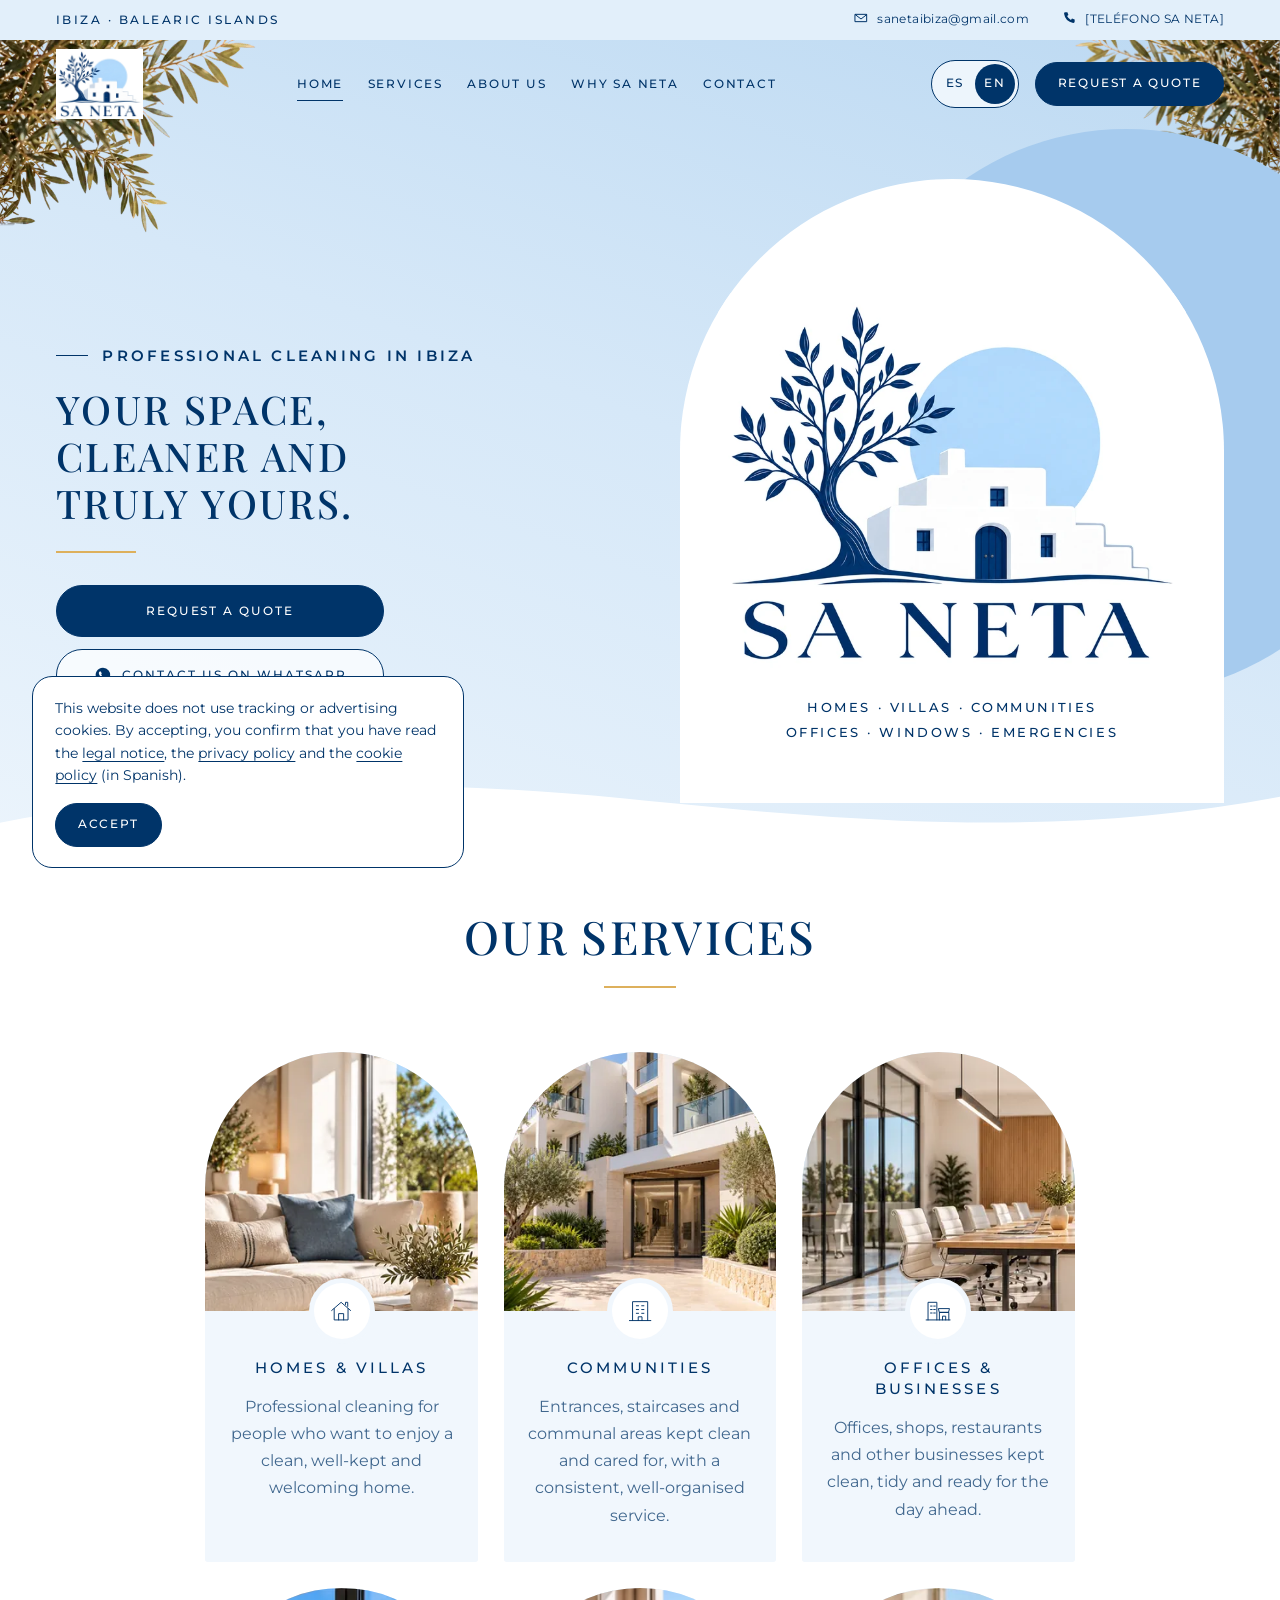
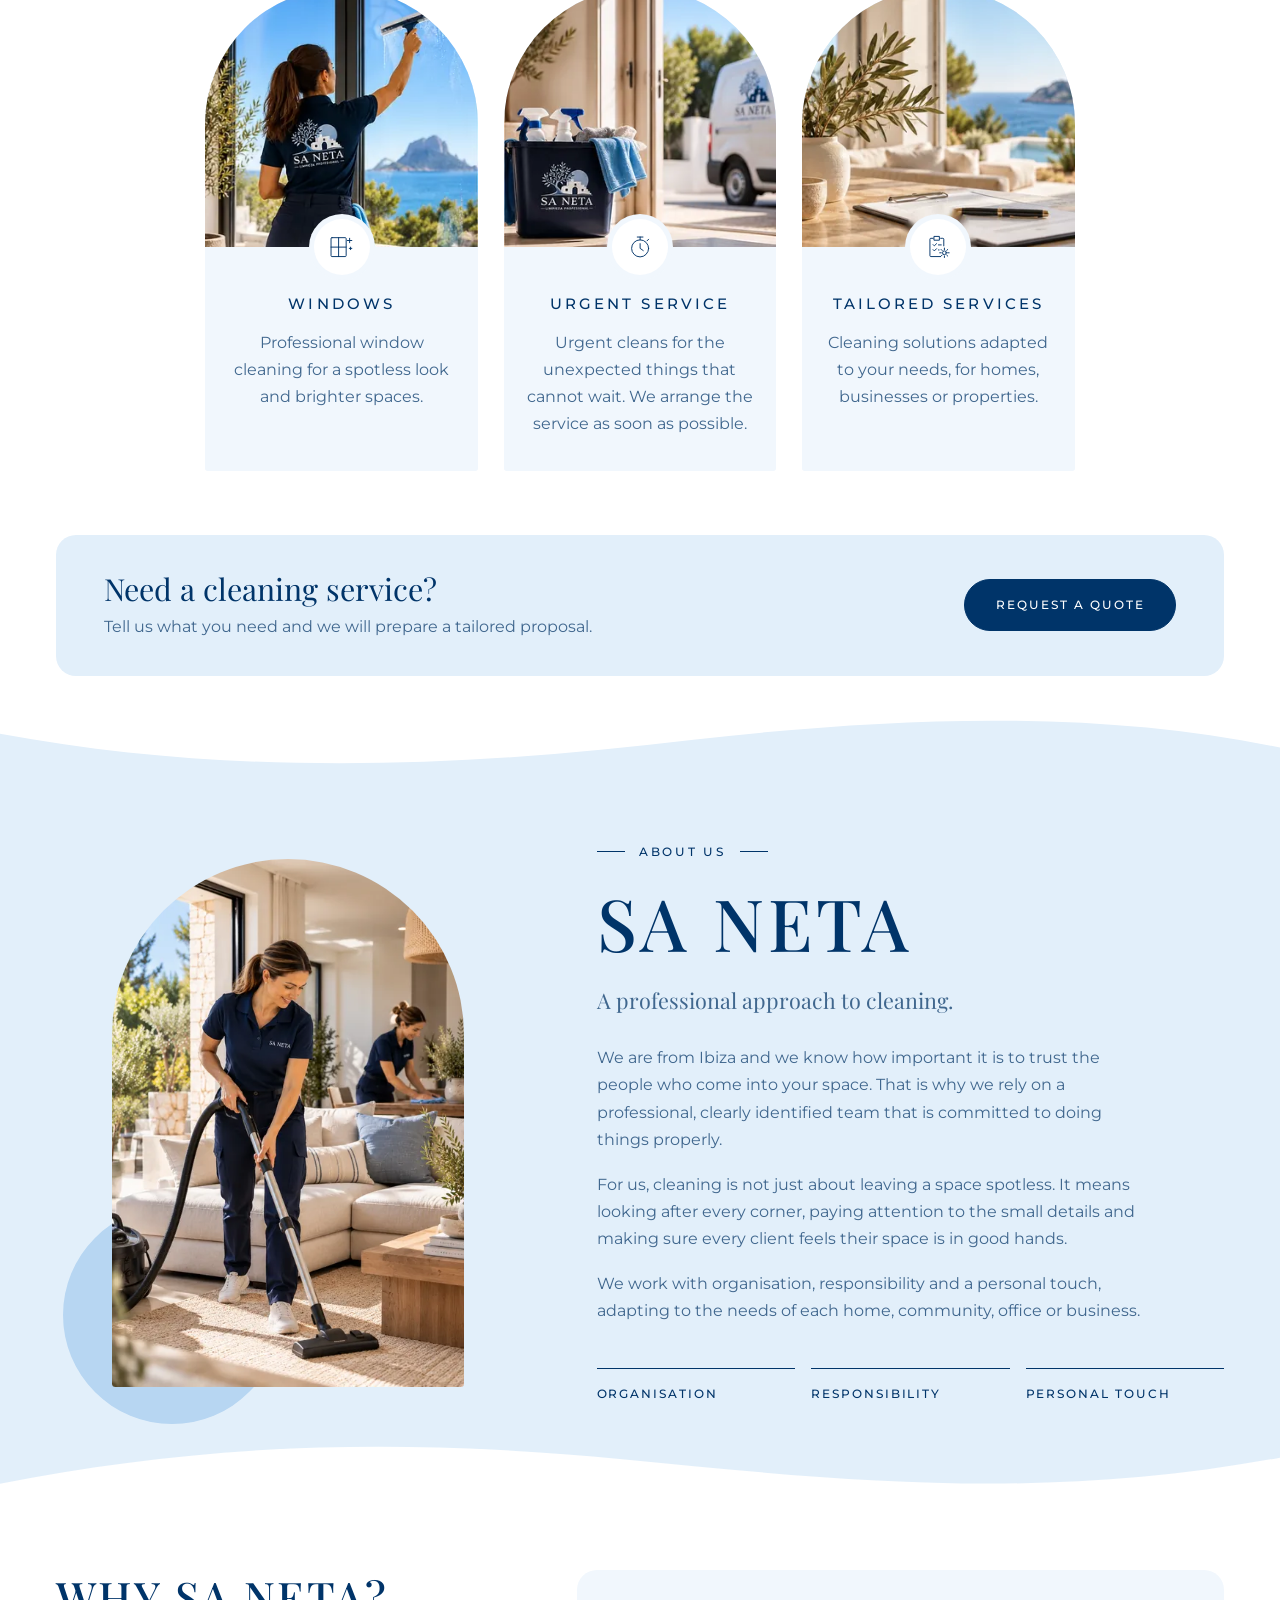
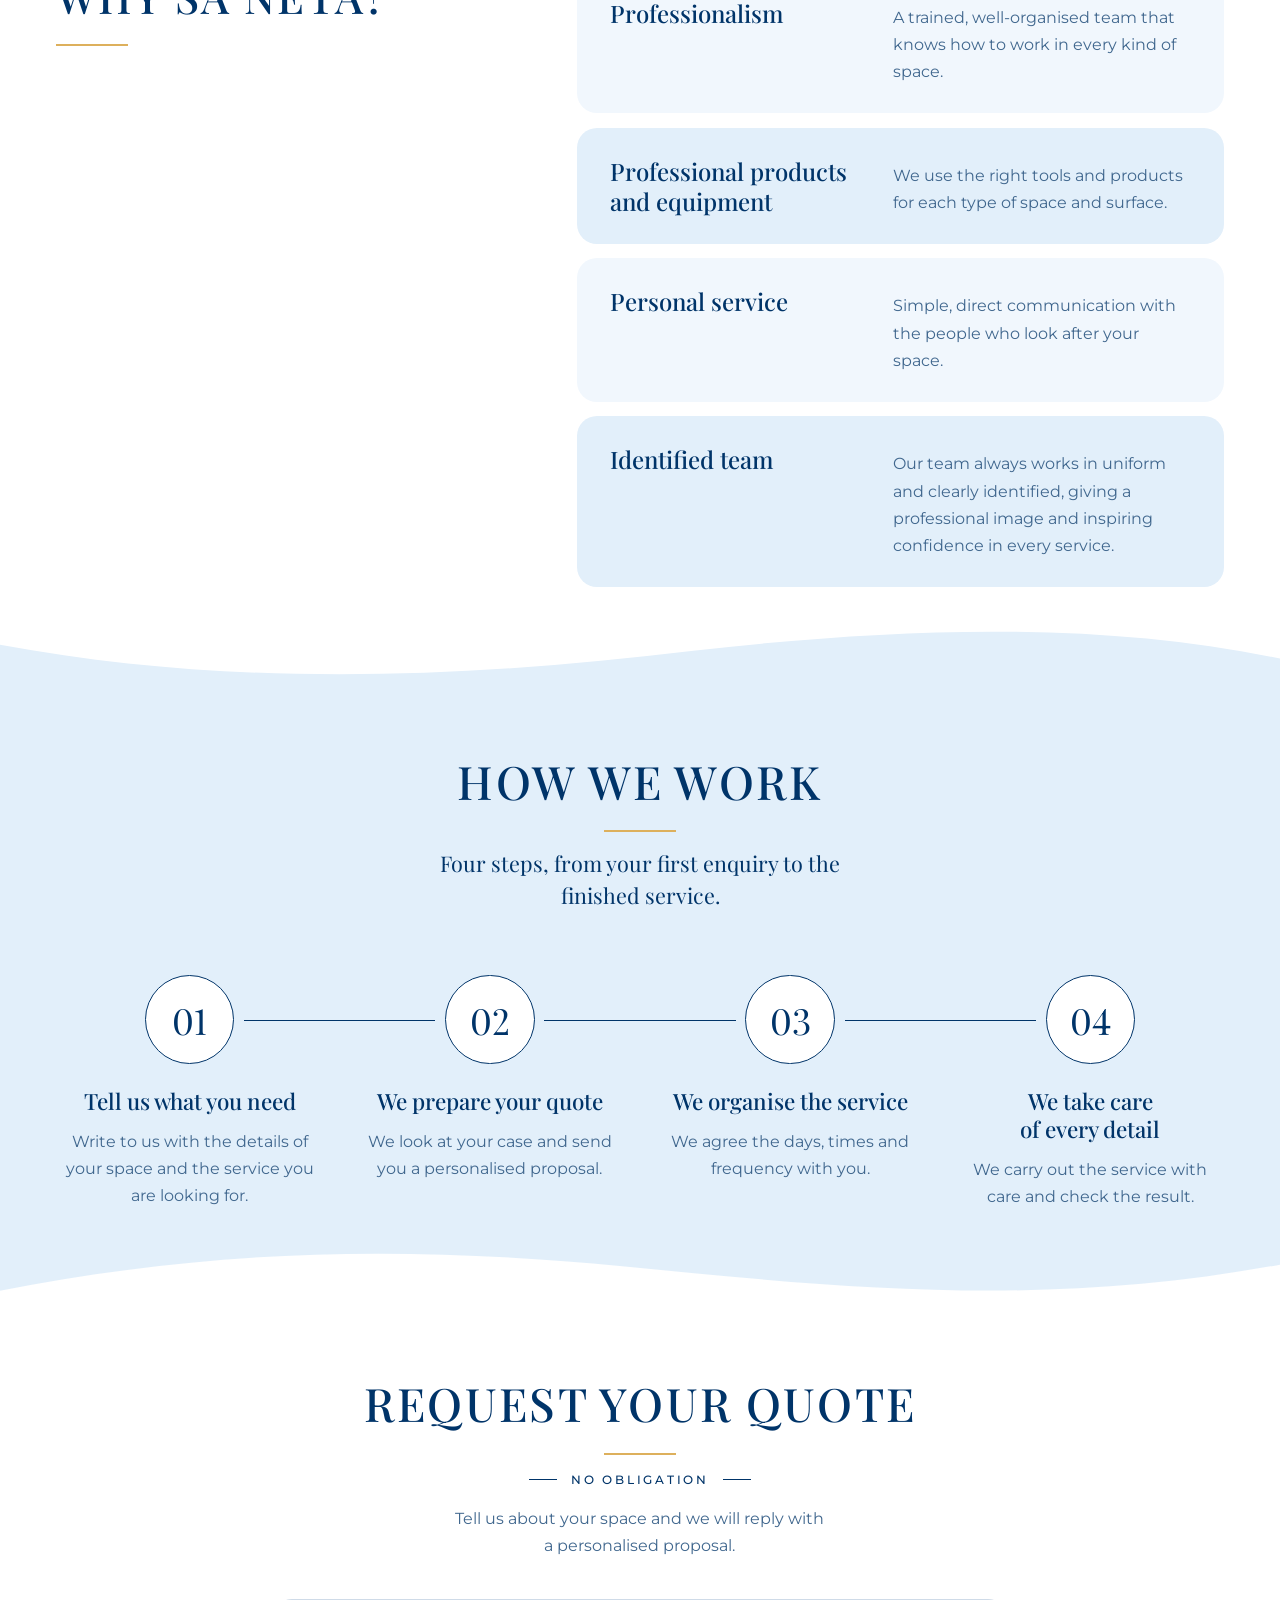
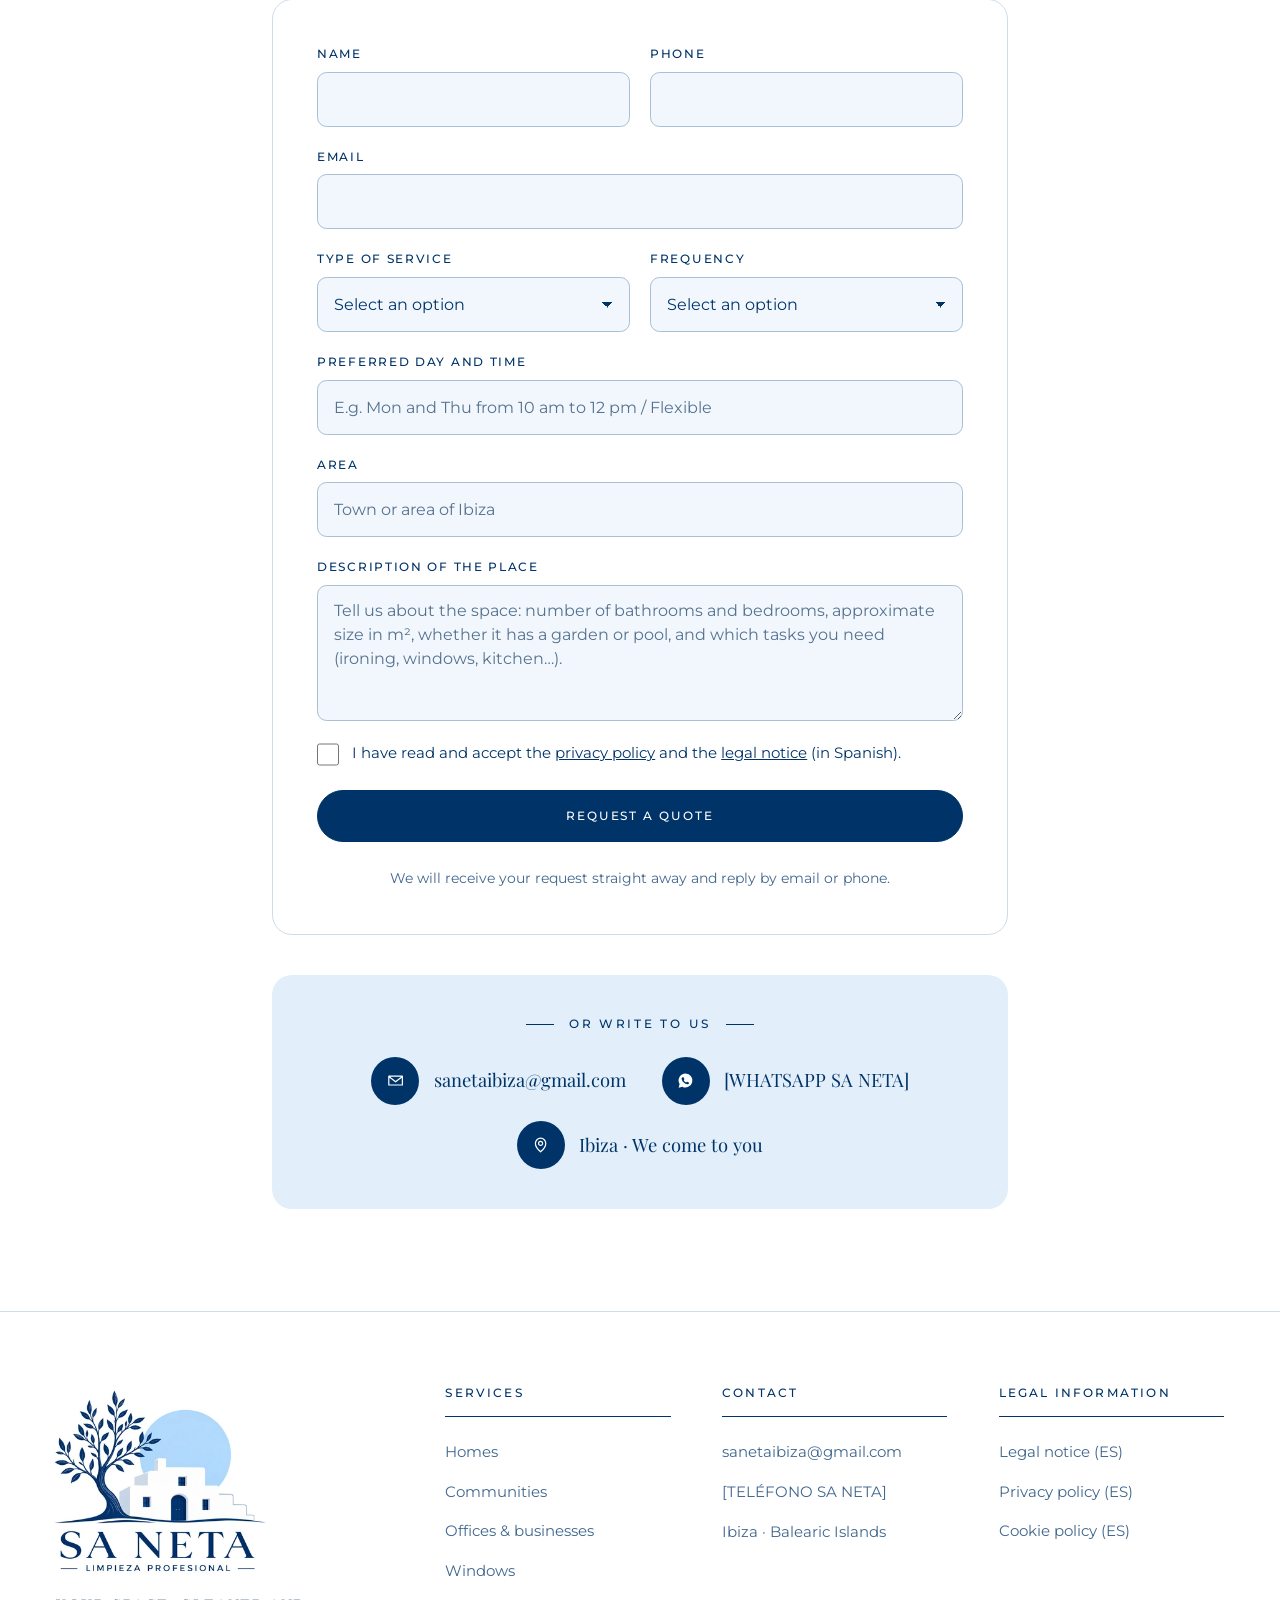
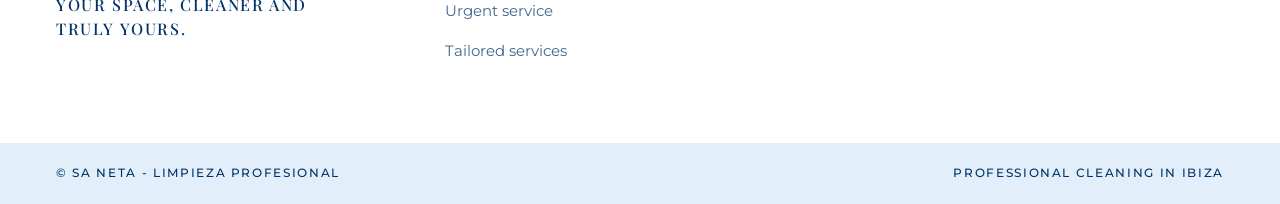
==== en/index.html @ 09ef23b4 "Add files via upload" ====
<!DOCTYPE html>
<html lang="en">
<head>
  <meta charset="utf-8">
  <meta name="viewport" content="width=device-width, initial-scale=1, viewport-fit=cover">

  <title>Professional cleaning in Ibiza | SA NETA</title>
  <meta name="description" content="Professional cleaning company in Ibiza: homes, residential communities, offices, shops, windows and urgent cleans. Request a no-obligation quote.">
  <meta name="theme-color" content="#ffffff">
  <meta name="geo.region" content="ES-IB">
  <meta name="geo.placename" content="Ibiza">

  <!-- DIRECCIÓN DE LA WEB: ahora es la provisional de GitHub. Al pasar a un dominio propio, sustituirla (sin barra final)
       aquí, en js/config.js (SITE_URL), en robots.txt y en sitemap.xml. -->
  <link rel="canonical" href="https://sanetaibiza.github.io/saneta/en/">
  <!-- Versiones por idioma (la inglesa está en la carpeta en/) -->
  <link rel="alternate" hreflang="es" href="https://sanetaibiza.github.io/saneta/">
  <link rel="alternate" hreflang="en" href="https://sanetaibiza.github.io/saneta/en/">
  <link rel="alternate" hreflang="x-default" href="https://sanetaibiza.github.io/saneta/">

  <!-- Open Graph (WhatsApp, Facebook, Instagram, LinkedIn…) -->
  <meta property="og:type" content="website">
  <meta property="og:locale" content="en_GB">
  <meta property="og:locale:alternate" content="es_ES">
  <meta property="og:site_name" content="SA NETA">
  <meta property="og:title" content="Professional cleaning in Ibiza | SA NETA">
  <meta property="og:description" content="Cleaning for homes, residential communities, offices, shops and windows in Ibiza, plus urgent cleans. Request a no-obligation quote.">
  <meta property="og:url" content="https://sanetaibiza.github.io/saneta/en/">
  <meta property="og:image" content="https://sanetaibiza.github.io/saneta/assets/og-image.jpg">
  <meta property="og:image:width" content="1200">
  <meta property="og:image:height" content="630">
  <meta property="og:image:alt" content="SA NETA logo, professional cleaning in Ibiza: white Ibizan house, olive tree and light blue sun">

  <!-- Twitter / X -->
  <meta name="twitter:card" content="summary_large_image">
  <meta name="twitter:title" content="Professional cleaning in Ibiza | SA NETA">
  <meta name="twitter:description" content="Cleaning for homes, residential communities, offices, shops and windows in Ibiza, plus urgent cleans. Request a no-obligation quote.">
  <meta name="twitter:image" content="https://sanetaibiza.github.io/saneta/assets/og-image.jpg">

  <!-- Favicon (derivado del logo oficial) -->
  <link rel="icon" href="../favicon.ico" sizes="48x48">
  <link rel="icon" type="image/png" sizes="32x32" href="../assets/favicon-32.png">
  <link rel="icon" type="image/png" sizes="192x192" href="../assets/icon-192.png">
  <link rel="apple-touch-icon" href="../assets/apple-touch-icon.png">
  <link rel="manifest" href="../site.webmanifest">

  <!-- Carga rápida: tipografías propias e imagen de portada -->
  <link rel="preload" href="../assets/fonts/montserrat-latin.woff2" as="font" type="font/woff2" crossorigin>
  <link rel="preload" href="../assets/fonts/playfair-display-latin.woff2" as="font" type="font/woff2" crossorigin>
  <link rel="preload" as="image" type="image/webp" fetchpriority="high" href="../assets/logo-simple-720.webp"
        imagesrcset="../assets/logo-simple-360.webp 360w, ../assets/logo-simple-720.webp 720w" imagesizes="(max-width: 899px) 62vw, 26rem">

  <link rel="stylesheet" href="../css/styles.css?v=20261102a">

  <!-- Datos estructurados (schema.org). Solo contienen información real.
       La web, el logo y el teléfono se añaden solos desde js/config.js (SITE_URL, PHONE) cuando dejan de estar entre corchetes.
       schema.org no tiene un tipo específico para empresas de limpieza: LocalBusiness es el más preciso disponible. -->
  <script type="application/ld+json" id="ld-negocio">
{
  "@context": "https://schema.org",
  "@type": "LocalBusiness",
  "name": "SA NETA",
  "alternateName": "SA NETA Limpieza Profesional",
  "slogan": "Your space, cleaner and truly yours.",
  "description": "Professional cleaning company in Ibiza for homes, residential communities, offices, shops and windows, with an urgent cleaning service.",
  "email": "sanetaibiza@gmail.com",
  "address": {
    "@type": "PostalAddress",
    "addressLocality": "Ibiza",
    "addressRegion": "Illes Balears",
    "addressCountry": "ES"
  },
  "areaServed": [
    { "@type": "AdministrativeArea", "name": "Ibiza, Illes Balears, España" },
    { "@type": "City", "name": "Eivissa" },
    { "@type": "City", "name": "Sant Antoni de Portmany" },
    { "@type": "City", "name": "Sant Josep de sa Talaia" },
    { "@type": "City", "name": "Santa Eulària des Riu" },
    { "@type": "City", "name": "Sant Joan de Labritja" }
  ],
  "hasOfferCatalog": {
    "@type": "OfferCatalog",
    "name": "Professional cleaning services in Ibiza",
    "itemListElement": [
      {
        "@type": "Offer",
        "itemOffered": {
          "@type": "Service",
          "name": "Home cleaning in Ibiza",
          "description": "Professional cleaning for people who want to enjoy a clean, well-kept and welcoming home.",
          "areaServed": "Ibiza"
        }
      },
      {
        "@type": "Offer",
        "itemOffered": {
          "@type": "Service",
          "name": "Cleaning of residential communities in Ibiza",
          "description": "Entrances, staircases and communal areas kept clean and cared for, with a consistent, well-organised service.",
          "areaServed": "Ibiza"
        }
      },
      {
        "@type": "Offer",
        "itemOffered": {
          "@type": "Service",
          "name": "Office and business cleaning in Ibiza",
          "description": "Offices, shops, restaurants and other businesses kept clean, tidy and ready for the day ahead.",
          "areaServed": "Ibiza"
        }
      },
      {
        "@type": "Offer",
        "itemOffered": {
          "@type": "Service",
          "name": "Window cleaning in Ibiza",
          "description": "Professional window cleaning for a spotless look and brighter spaces.",
          "areaServed": "Ibiza"
        }
      },
      {
        "@type": "Offer",
        "itemOffered": {
          "@type": "Service",
          "name": "Urgent cleaning in Ibiza",
          "description": "Urgent cleans for the unexpected things that cannot wait.",
          "areaServed": "Ibiza"
        }
      },
      {
        "@type": "Offer",
        "itemOffered": {
          "@type": "Service",
          "name": "Tailored cleaning services in Ibiza",
          "description": "Cleaning solutions adapted to your needs, with a personalised proposal for your home, business or property.",
          "areaServed": "Ibiza"
        }
      }
    ]
  }
}
  </script>
</head>

<body>
  <a class="skip-link" href="#contenido">Skip to content</a>

  <!-- ================= BARRA SUPERIOR (ordenador) ================= -->
  <div class="topbar">
    <div class="wrap topbar-inner">
      <p class="topbar-place">Ibiza · Balearic Islands</p>
      <ul class="topbar-contact">
        <li><a data-link="email" href="mailto:sanetaibiza@gmail.com"><svg class="icon icon-line" viewBox="0 0 24 24" aria-hidden="true"><path d="M3.5 6.5h17v11h-17Zm0 .5 8.5 6.5 8.5-6.5"/></svg><span data-var="EMAIL">sanetaibiza@gmail.com</span></a></li>
        <li><a data-link="phone" href="#contacto"><svg class="icon" viewBox="0 0 24 24" aria-hidden="true"><path d="M6.6 3.5h3l1.5 4-2 1.6a12 12 0 0 0 5.8 5.8l1.6-2 4 1.5v3a2 2 0 0 1-2.2 2A16.5 16.5 0 0 1 4.6 5.7a2 2 0 0 1 2-2.2Z"/></svg><span data-var="PHONE">[TELÉFONO SA NETA]</span></a></li>
      </ul>
    </div>
  </div>

  <!-- ================= 1. CABECERA ================= -->
  <header class="site-header has-hero" id="cabecera">
    <div class="wrap header-inner">
      <a class="brand" href="#inicio" aria-label="SA NETA, professional cleaning. Go to the top">
        <img src="../assets/logo-simple-720.webp" srcset="../assets/logo-simple-360.webp 360w, ../assets/logo-simple-720.webp 720w" sizes="(max-width: 899px) 62vw, 26rem" width="720" height="584" alt="SA NETA · Professional cleaning">
      </a>

      <nav class="site-nav" id="menu" aria-label="Main menu">
        <ul class="nav-list">
          <li><a href="#inicio">Home</a></li>
          <li><a href="#servicios">Services</a></li>
          <li><a href="#sobre-nosotros">About us</a></li>
          <li><a href="#por-que">Why SA NETA</a></li>
          <li><a href="#contacto">Contact</a></li>
        </ul>
        <div class="nav-extra">
          <a class="nav-phone" data-link="phone" href="#contacto"><svg class="icon" viewBox="0 0 24 24" aria-hidden="true"><path d="M6.6 3.5h3l1.5 4-2 1.6a12 12 0 0 0 5.8 5.8l1.6-2 4 1.5v3a2 2 0 0 1-2.2 2A16.5 16.5 0 0 1 4.6 5.7a2 2 0 0 1 2-2.2Z"/></svg><span data-var="PHONE">[TELÉFONO SA NETA]</span></a>
          <a class="btn btn-primary" href="#contacto">Request a quote</a>
        </div>
      </nav>

      <div class="header-actions">
        <!-- Cambio de idioma: la versión en inglés es la página en/index.html -->
        <div class="lang-switch" role="group" aria-label="Language">
          <a href="../index.html" lang="es" hreflang="es">ES<span class="sr-only"> · Español</span></a>
          <a href="index.html" lang="en" hreflang="en" aria-current="true">EN<span class="sr-only"> · English</span></a>
        </div>
        <a class="btn btn-primary btn-small header-cta" href="#contacto">Request a quote</a>
        <button class="menu-toggle" type="button" aria-expanded="false" aria-controls="menu">
          <span class="menu-toggle-bars" aria-hidden="true"><span></span><span></span><span></span></span>
          <span class="sr-only">Open menu</span>
        </button>
      </div>
    </div>
  </header>

  <main id="contenido">

    <!-- ================= 2. PORTADA ================= -->
    <section class="hero" id="inicio" aria-labelledby="hero-title">
      <!-- Ramas de olivo reales en las esquinas (fotografía tomada del flyer). Sustituir ../assets/img/rama-olivo.webp por la original en alta resolución. -->
      <img class="hero-branch hero-branch-left" src="../assets/img/rama-olivo.webp" srcset="../assets/img/rama-olivo-420.webp 420w, ../assets/img/rama-olivo.webp 820w" sizes="(max-width: 899px) 40vw, 24rem" width="820" height="619" alt="" aria-hidden="true" decoding="async">
      <img class="hero-branch hero-branch-right" src="../assets/img/rama-olivo.webp" srcset="../assets/img/rama-olivo-420.webp 420w, ../assets/img/rama-olivo.webp 820w" sizes="(max-width: 899px) 27vw, 17rem" width="820" height="619" alt="" aria-hidden="true" decoding="async">

      <div class="wrap hero-grid">
        <!-- Logo oficial (dibujo y nombre, sin la línea «Limpieza profesional», que va escrita debajo) sobre un bloque blanco con forma de arco.
             El logo completo, con su línea, sigue en el pie de página: ../assets/logo-720.webp -->
        <div class="hero-door-wrap">
          <span class="hero-sun" aria-hidden="true"></span>
          <div class="hero-door">
            <img class="hero-logo" src="../assets/logo-simple-720.webp" srcset="../assets/logo-simple-360.webp 360w, ../assets/logo-simple-720.webp 720w"
                 sizes="(max-width: 899px) 62vw, 26rem" width="720" height="584" fetchpriority="high" decoding="async"
                 alt="SA NETA logo: white Ibizan house, olive tree and light blue sun">
            <!-- Servicios bajo el logo, en dos líneas -->
            <p class="hero-services"><span>Homes · Villas · Communities</span> <span>Offices · Windows · Emergencies</span></p>
          </div>
        </div>

        <div class="hero-copy">
          <!-- Título principal: qué hacemos y dónde, y debajo el eslogan -->
          <h1 id="hero-title" class="hero-heading">
            <span class="hero-kicker">Professional cleaning in Ibiza</span>
            <span class="hero-title" data-var="TAGLINE_EN">Your space, cleaner and truly yours.</span>
          </h1>
          <div class="actions">
            <a class="btn btn-primary" href="#contacto">Request a quote</a>
            <!-- Sin número en js/config.js (WHATSAPP) este botón lleva al formulario; con número, abre WhatsApp. -->
            <a class="btn btn-outline" data-link="whatsapp" href="#contacto"><svg class="icon" viewBox="0 0 24 24" aria-hidden="true"><path d="M12 3.2a8.7 8.7 0 0 0-7.5 13.2L3.3 20.8l4.5-1.2A8.7 8.7 0 1 0 12 3.2Zm-3 4.6c.2 0 .4 0 .6.4l.8 1.9c.1.2 0 .4-.1.6l-.6.8c.7 1.3 1.7 2.3 3.1 3l.8-1c.2-.2.4-.2.6-.1l1.8.9c.3.1.4.3.3.6-.2 1-1 1.7-2 1.7-3.4-.1-7.2-3.7-7.3-7.1 0-.9.7-1.7 1.7-1.7Z"/></svg><span>Contact us on WhatsApp</span></a>
          </div>
        </div>
      </div>
    </section>

    <!-- ================= 3. SERVICIOS ================= -->
    <section class="section section-white" id="servicios" aria-labelledby="servicios-title">
      <svg class="wave wave-white" viewBox="0 0 1440 100" preserveAspectRatio="none" aria-hidden="true"><path d="M0,70 C220,20 430,8 700,38 C960,68 1180,92 1440,36 L1440,101 L0,101 Z"/></svg>
      <div class="wrap">
        <header class="section-head" data-reveal>
          <h2 id="servicios-title">Our services</h2>
        </header>

        <!-- FOTOS DE SERVICIOS: ../assets/img/servicio-….webp (800 × 760 px) y su versión pequeña …-480.webp (480 px de ancho).
             Para cambiar una foto, sustituir los dos archivos con el mismo nombre. -->
        <div class="services">
          <article class="service" data-reveal>
            <div class="service-top">
              <img class="service-photo" src="../assets/img/servicio-viviendas.webp"
                   srcset="../assets/img/servicio-viviendas-320.webp 320w, ../assets/img/servicio-viviendas-480.webp 480w, ../assets/img/servicio-viviendas.webp 800w"
                   sizes="(min-width: 1020px) 18rem, (min-width: 560px) 46vw, 92vw"
                   width="800" height="762" loading="lazy" decoding="async"
                   alt="Bright living room in a Mediterranean home, clean and tidy">
              <span class="service-icon" aria-hidden="true"><svg viewBox="0 0 48 48"><path d="M9 23 24 10l15 13M13 20v18h22V20M20 38V28h8v10M31 13.5V10h3.5v6.5"/></svg></span>
            </div>
            <h3><span class="sr-only">Cleaning: </span>Homes &amp; villas</h3>
            <p>Professional cleaning for people who want to enjoy a clean, well-kept and welcoming home.</p>
          </article>
          <article class="service" data-reveal>
            <div class="service-top">
              <img class="service-photo" src="../assets/img/servicio-comunidades.webp"
                   srcset="../assets/img/servicio-comunidades-320.webp 320w, ../assets/img/servicio-comunidades-480.webp 480w, ../assets/img/servicio-comunidades.webp 800w"
                   sizes="(min-width: 1020px) 18rem, (min-width: 560px) 46vw, 92vw"
                   width="800" height="760" loading="lazy" decoding="async"
                   alt="Entrance of a white apartment building, with terraces, olive trees and well-kept communal areas">
              <span class="service-icon" aria-hidden="true"><svg viewBox="0 0 48 48"><path d="M12 39V9h24v30M7 39h34M18 15.500h3.500M26.500 15.500H30M18 21.500h3.500M26.500 21.500H30M18 27.500h3.500M26.500 27.500H30M21 39v-6h6v6"/></svg></span>
            </div>
            <h3><span class="sr-only">Cleaning: </span>Communities</h3>
            <p>Entrances, staircases and communal areas kept clean and cared for, with a consistent, well-organised service.</p>
          </article>
          <article class="service" data-reveal>
            <div class="service-top">
              <img class="service-photo" src="../assets/img/servicio-oficinas-locales.webp"
                   srcset="../assets/img/servicio-oficinas-locales-320.webp 320w, ../assets/img/servicio-oficinas-locales-480.webp 480w, ../assets/img/servicio-oficinas-locales.webp 800w"
                   sizes="(min-width: 1020px) 18rem, (min-width: 560px) 46vw, 92vw"
                   width="800" height="760" loading="lazy" decoding="async" 
                   alt="Modern, bright office, clean and tidy">
              <span class="service-icon" aria-hidden="true"><svg viewBox="0 0 48 48"><path d="M8 38V10h14v28M12 16h2.5M17 16h2.5M12 21.5h2.5M17 21.5h2.5M12 27h2.5M17 27h2.5M26 38V26h15v12M25 20h17l-1.5 6h-14ZM31 38v-6h5v6M5 38h38"/></svg></span>
            </div>
            <h3><span class="sr-only">Cleaning: </span>Offices &amp; businesses</h3>
            <p>Offices, shops, restaurants and other businesses kept clean, tidy and ready for the day ahead.</p>
          </article>
          <article class="service" data-reveal>
            <div class="service-top">
              <img class="service-photo" src="../assets/img/servicio-cristales.webp"
                   srcset="../assets/img/servicio-cristales-320.webp 320w, ../assets/img/servicio-cristales-480.webp 480w, ../assets/img/servicio-cristales.webp 800w"
                   sizes="(min-width: 1020px) 18rem, (min-width: 560px) 46vw, 92vw"
                   width="800" height="760" loading="lazy" decoding="async" style="object-position: 50% 0"
                   alt="SA NETA professional, seen from behind, cleaning a large window with sea views">
              <span class="service-icon" aria-hidden="true"><svg viewBox="0 0 48 48"><rect x="8" y="9" width="24" height="30" rx="1.5"/><path d="M20 9v30M8 24h24M37.5 10v7M34 13.5h7M39 24v4M37 26h4"/></svg></span>
            </div>
            <h3><span class="sr-only">Cleaning: </span>Windows</h3>
            <p>Professional window cleaning for a spotless look and brighter spaces.</p>
          </article>
          <article class="service" data-reveal>
            <div class="service-top">
              <img class="service-photo" src="../assets/img/servicio-urgencias.webp"
                   srcset="../assets/img/servicio-urgencias-320.webp 320w, ../assets/img/servicio-urgencias-480.webp 480w, ../assets/img/servicio-urgencias.webp 800w"
                   sizes="(min-width: 1020px) 18rem, (min-width: 560px) 46vw, 92vw"
                   width="800" height="760" loading="lazy" decoding="async" style="object-position: 50% 100%"
                   alt="SA NETA cleaning equipment ready at the entrance, with the van in the background">
              <span class="service-icon" aria-hidden="true"><svg viewBox="0 0 48 48"><circle cx="24" cy="26" r="13.5"/><path d="M24 18.5V26l5 3.5M19.5 8h9M24 8v4.5M35 14l2.5-2.5"/></svg></span>
            </div>
            <h3><span class="sr-only">Cleaning: </span>Urgent service</h3>
            <p>Urgent cleans for the unexpected things that cannot wait. We arrange the service as soon as possible.</p>
          </article>
          <article class="service" data-reveal>
            <div class="service-top">
              <img class="service-photo" src="../assets/img/servicio-a-medida.webp"
                   srcset="../assets/img/servicio-a-medida-320.webp 320w, ../assets/img/servicio-a-medida-480.webp 480w, ../assets/img/servicio-a-medida.webp 800w"
                   sizes="(min-width: 1020px) 18rem, (min-width: 560px) 46vw, 92vw"
                   width="800" height="760" loading="lazy" decoding="async"
                   alt="Table with a proposal folder and a pen beside an olive branch, with sea views">
              <span class="service-icon" aria-hidden="true"><svg viewBox="0 0 48 48"><path d="M28 39H12.5a1.5 1.5 0 0 1-1.5-1.5v-26A1.5 1.5 0 0 1 12.5 10H16M28 10h3.5a1.5 1.5 0 0 1 1.5 1.5V22M18 7h8v6h-8zM16 20l2 2 3.5-3.5M24.5 20.5H29M16 28l2 2 3.5-3.5M24.5 28.5h1"/><circle cx="34" cy="33" r="3"/><path d="M34 25.5v2.5M34 38v2.5M26.5 33H29M39 33h2.5M28.7 27.7l1.8 1.8M37.5 36.5l1.8 1.8M28.7 38.3l1.8-1.8M37.5 29.5l1.8-1.8"/></svg></span>
            </div>
            <h3>Tailored services</h3>
            <p>Cleaning solutions adapted to your needs, for homes, businesses or properties.</p>
          </article>
        </div>

        <!-- Llamada a presupuesto, una sola vez, después de los servicios -->
        <aside class="cta-band" data-reveal aria-labelledby="cta-title">
          <div class="cta-band-text">
            <p class="cta-band-title" id="cta-title">Need a cleaning service?</p>
            <p>Tell us what you need and we will prepare a tailored proposal.</p>
          </div>
          <a class="btn btn-primary" href="#contacto">Request a quote</a>
        </aside>
      </div>
    </section>

    <!-- ================= 4. SOBRE SA NETA ================= -->
    <section class="section section-sky" id="sobre-nosotros" aria-labelledby="sobre-title">
      <svg class="wave wave-sky" viewBox="0 0 1440 100" preserveAspectRatio="none" aria-hidden="true"><path d="M0,40 C260,96 520,84 780,48 C1020,16 1240,10 1440,58 L1440,101 L0,101 Z"/></svg>
      <div class="wrap about">
        <!-- Fotografía del equipo: ../assets/img/equipo.webp (800 × 1200) y equipo-480.webp (480 × 720). -->
        <div class="about-visual" data-reveal>
          <span class="about-disc" aria-hidden="true"></span>
          <figure class="about-photo">
            <img src="../assets/img/equipo.webp" srcset="../assets/img/equipo-480.webp 480w, ../assets/img/equipo.webp 800w"
                 sizes="(min-width: 860px) 22rem, 70vw" width="800" height="1200" loading="lazy" decoding="async"
                 alt="Two SA NETA professionals in navy blue uniforms cleaning the living room of a home">
          </figure>
        </div>
        <div class="about-copy" data-reveal>
          <p class="eyebrow">About us</p>
          <h2 id="sobre-title">SA NETA</h2>
          <p class="section-sub">A professional approach to cleaning.</p>
          <div class="prose">
            <p>We are from Ibiza and we know how important it is to trust the people who come into your space. That is why we rely on a professional, clearly identified team that is committed to doing things properly.</p>
            <p>For us, cleaning is not just about leaving a space spotless. It means looking after every corner, paying attention to the small details and making sure every client feels their space is in good hands.</p>
            <p>We work with organisation, responsibility and a personal touch, adapting to the needs of each home, community, office or business.</p>
          </div>
          <ul class="pillars" aria-label="How we work">
            <li>Organisation</li>
            <li>Responsibility</li>
            <li>Personal touch</li>
          </ul>
        </div>
      </div>
    </section>

    <!-- ================= 5. POR QUÉ SA NETA ================= -->
    <section class="section section-white why" id="por-que" aria-labelledby="porque-title">
      <svg class="wave wave-white" viewBox="0 0 1440 100" preserveAspectRatio="none" aria-hidden="true"><path d="M0,70 C220,20 430,8 700,38 C960,68 1180,92 1440,36 L1440,101 L0,101 Z"/></svg>
      <div class="wrap why-grid">
        <div class="why-intro" data-reveal>
          <h2 id="porque-title">Why SA NETA?</h2>
        </div>
        <ul class="reasons">
            <li class="reason" data-reveal>
              <h3>Professionalism</h3>
              <p>A trained, well-organised team that knows how to work in every kind of space.</p>
            </li>
            <li class="reason" data-reveal>
              <h3>Professional products and equipment</h3>
              <p>We use the right tools and products for each type of space and surface.</p>
            </li>
            <li class="reason" data-reveal>
              <h3>Personal service</h3>
              <p>Simple, direct communication with the people who look after your space.</p>
            </li>
            <li class="reason" data-reveal>
              <h3>Identified team</h3>
              <p>Our team always works in uniform and clearly identified, giving a professional image and inspiring confidence in every service.</p>
            </li>
        </ul>
      </div>
    </section>

    <!-- ================= 6. ASÍ TRABAJAMOS ================= -->
    <section class="section section-sky" id="como-trabajamos" aria-labelledby="proceso-title">
      <svg class="wave wave-sky" viewBox="0 0 1440 100" preserveAspectRatio="none" aria-hidden="true"><path d="M0,40 C260,96 520,84 780,48 C1020,16 1240,10 1440,58 L1440,101 L0,101 Z"/></svg>
      <div class="wrap">
        <header class="section-head" data-reveal>
          <h2 id="proceso-title">How we work</h2>
          <p class="section-sub">Four steps, from your first enquiry to the finished service.</p>
        </header>

        <ol class="steps">
          <li class="step" data-reveal>
            <span class="step-num" aria-hidden="true">01</span>
            <h3>Tell us what you need</h3>
            <p>Write to us with the details of your space and the service you are looking for.</p>
          </li>
          <li class="step" data-reveal>
            <span class="step-num" aria-hidden="true">02</span>
            <h3>We prepare your quote</h3>
            <p>We look at your case and send you a personalised proposal.</p>
          </li>
          <li class="step" data-reveal>
            <span class="step-num" aria-hidden="true">03</span>
            <h3>We organise the service</h3>
            <p>We agree the days, times and frequency with you.</p>
          </li>
          <li class="step" data-reveal>
            <span class="step-num" aria-hidden="true">04</span>
            <h3>We take care of every detail</h3>
            <p>We carry out the service with care and check the result.</p>
          </li>
          </ol>
      </div>
    </section>

    <!-- ================= 7. GALERÍA ================= -->
    <!-- Oculta (hidden) mientras solo haya ilustraciones provisionales. Se muestra con SHOW_GALLERY = true en js/config.js. -->
    <section class="section section-white" id="galeria" aria-labelledby="galeria-title" hidden>
      <div class="wrap">
        <header class="section-head" data-reveal>
          <h2 id="galeria-title">Well-kept spaces</h2>
          <p class="section-sub">Bright, tidy, well-kept spaces.</p>
        </header>

        <!-- GALERÍA: sustituir galeria-1.webp … galeria-6.webp por fotografías reales (horizontales, 1200 × 900 px aprox.) -->
        <div class="gallery" data-reveal>
          <figure class="gallery-item gallery-item-large">
            <img src="../assets/img/galeria-1.webp" width="1400" height="1050" loading="lazy" decoding="async"
                 alt="White Ibizan house with a blue door, an olive tree and the sea in the background">
          </figure>
          <figure class="gallery-item">
            <img src="../assets/img/galeria-2.webp" width="1200" height="900" loading="lazy" decoding="async"
                 alt="Bright, tidy interior of a Mediterranean home">
          </figure>
          <figure class="gallery-item">
            <img src="../assets/img/galeria-3.webp" width="1200" height="900" loading="lazy" decoding="async"
                 alt="Clean, uncluttered office with natural light">
          </figure>
          <figure class="gallery-item">
            <img src="../assets/img/galeria-4.webp" width="1200" height="900" loading="lazy" decoding="async"
                 alt="Communal area of a residential community with white arches and clean steps">
          </figure>
          <figure class="gallery-item">
            <img src="../assets/img/galeria-5.webp" width="1200" height="900" loading="lazy" decoding="async"
                 alt="Clear, streak-free window with sea views">
          </figure>
          <figure class="gallery-item">
            <img src="../assets/img/galeria-6.webp" width="1200" height="900" loading="lazy" decoding="async"
                 alt="Detail of cleanliness and order: folded towels and a vase with olive branches">
          </figure>
        </div>
      </div>
    </section>

    <!-- ================= 8. OPINIONES ================= -->
    <!-- Oculta (hidden) hasta que haya opiniones reales en js/config.js (TESTIMONIALS). Entonces se muestra sola.
         No escribir opiniones que no sean reales. -->
    <section class="section section-white" id="opiniones" aria-labelledby="opiniones-title" hidden>
      <svg class="wave wave-white" viewBox="0 0 1440 100" preserveAspectRatio="none" aria-hidden="true"><path d="M0,70 C220,20 430,8 700,38 C960,68 1180,92 1440,36 L1440,101 L0,101 Z"/></svg>
      <div class="wrap">
        <header class="section-head" data-reveal>
          <h2 id="opiniones-title">What our clients say</h2>
        </header>

        <div class="testimonials" id="testimonials-list" data-reveal></div>
      </div>
    </section>

    <!-- ================= 9. CONTACTO / FORMULARIO ================= -->
    <section class="section section-white contact-section" id="contacto" aria-labelledby="contacto-title">
      <svg class="wave wave-white" viewBox="0 0 1440 100" preserveAspectRatio="none" aria-hidden="true"><path d="M0,70 C220,20 430,8 700,38 C960,68 1180,92 1440,36 L1440,101 L0,101 Z"/></svg>
      <div class="wrap contact">
        <header class="section-head contact-head" data-reveal>
          <h2 id="contacto-title">Request your quote</h2>
          <p class="eyebrow">No obligation</p>
          <p class="contact-text">Tell us about your space and we will reply with a personalised proposal.</p>
        </header>

        <!-- FORMULARIO DE PRESUPUESTO
             El envío se configura en js/config.js → FORM_ENDPOINT (servicio FormSubmit, que lo reenvía a sanetaibiza@gmail.com).
             Si se deja vacío, abre el correo del visitante con la solicitud redactada. -->
        <form class="quote-form" id="quote-form" novalidate data-reveal aria-labelledby="contacto-title">
          <div class="form-grid">
            <div class="field">
              <label for="f-nombre">Name</label>
              <input id="f-nombre" name="nombre" type="text" autocomplete="name" required>
            </div>
            <div class="field">
              <label for="f-telefono">Phone</label>
              <input id="f-telefono" name="telefono" type="tel" inputmode="tel" autocomplete="tel" required>
            </div>
            <div class="field field-wide">
              <label for="f-email">Email</label>
              <input id="f-email" name="email" type="email" inputmode="email" autocomplete="email" required>
            </div>
            <div class="field">
              <label for="f-servicio">Type of service</label>
              <select id="f-servicio" name="tipo_servicio" required>
                <option value="" selected disabled>Select an option</option>
                <option value="Viviendas">Homes</option>
                <option value="Villas">Villas</option>
                <option value="Comunidades">Communities</option>
                <option value="Oficinas y locales">Offices &amp; businesses</option>
                <option value="Cristales">Windows</option>
                <option value="Urgencias">Urgent service</option>
                <option value="Servicios a medida">Tailored services</option>
              </select>
            </div>
            <div class="field">
              <label for="f-frecuencia">Frequency</label>
              <select id="f-frecuencia" name="frecuencia" required>
                <option value="" selected disabled>Select an option</option>
                <option value="Puntual">One-off</option>
                <option value="Semanal">Weekly</option>
                <option value="Quincenal">Fortnightly</option>
                <option value="Mensual">Monthly</option>
                <option value="Otra">Other</option>
              </select>
            </div>
            <!-- Preferencia del cliente, en texto libre. No reserva ni confirma nada: SA NETA confirma después la disponibilidad. -->
            <div class="field field-wide">
              <label for="f-horario">Preferred day and time</label>
              <input id="f-horario" name="horario" type="text" autocomplete="off"
                     placeholder="E.g. Mon and Thu from 10 am to 12 pm / Flexible">
            </div>
            <div class="field field-wide">
              <label for="f-zona">Area</label>
              <input id="f-zona" name="zona" type="text" list="zonas" autocomplete="address-level2" placeholder="Town or area of Ibiza" required>
              <datalist id="zonas">
                <option value="Eivissa"></option>
                <option value="Sant Antoni de Portmany"></option>
                <option value="Sant Josep de sa Talaia"></option>
                <option value="Santa Eulària des Riu"></option>
                <option value="Sant Joan de Labritja"></option>
              </datalist>
            </div>
            <div class="field field-wide">
              <label for="f-mensaje">Description of the place</label>
              <textarea id="f-mensaje" name="mensaje" rows="4" required placeholder="Tell us about the space: number of bathrooms and bedrooms, approximate size in m², whether it has a garden or pool, and which tasks you need (ironing, windows, kitchen…)."></textarea>
            </div>
            <!-- Campo trampa contra envíos automáticos: debe quedar vacío y oculto. -->
            <div class="field-trap" aria-hidden="true">
              <label for="f-web">Do not fill in this field</label>
              <input id="f-web" name="web" type="text" tabindex="-1" autocomplete="off">
            </div>
            <div class="field field-wide field-check">
              <input id="f-privacidad" name="privacidad" type="checkbox" required>
              <label for="f-privacidad">I have read and accept the <a href="../politica-privacidad.html">privacy policy</a> and the <a href="../aviso-legal.html">legal notice</a> (in Spanish).</label>
            </div>
          </div>

          <p class="form-status" id="form-status" role="status" aria-live="polite" hidden></p>

          <button class="btn btn-primary btn-block" type="submit">Request a quote</button>
          <p class="form-note" id="form-note">We will receive your request straight away and reply by email or phone.</p>
        </form>

        <!-- Mensaje de agradecimiento: sustituye al formulario cuando la solicitud se ha enviado -->
        <div class="form-thanks" id="form-thanks" role="status" tabindex="-1" hidden>
          <h3>Thank you for contacting Sa Neta!</h3>
          <p>We have received your request.</p>
          <p>We will get in touch as soon as possible to prepare a quote tailored to your needs.</p>
        </div>

        <!-- Datos de contacto, debajo del formulario -->
        <div class="contact-info" data-reveal>
          <p class="eyebrow">Or write to us</p>
          <ul class="contact-list">
            <li>
              <span class="contact-icon" aria-hidden="true"><svg class="icon icon-line" viewBox="0 0 24 24" aria-hidden="true"><path d="M3.5 6.5h17v11h-17Zm0 .5 8.5 6.5 8.5-6.5"/></svg></span>
              <a data-link="email" href="mailto:sanetaibiza@gmail.com"><span data-var="EMAIL">sanetaibiza@gmail.com</span></a>
            </li>
            <li>
              <span class="contact-icon" aria-hidden="true"><svg class="icon" viewBox="0 0 24 24" aria-hidden="true"><path d="M12 3.2a8.7 8.7 0 0 0-7.5 13.2L3.3 20.8l4.5-1.2A8.7 8.7 0 1 0 12 3.2Zm-3 4.6c.2 0 .4 0 .6.4l.8 1.9c.1.2 0 .4-.1.6l-.6.8c.7 1.3 1.7 2.3 3.1 3l.8-1c.2-.2.4-.2.6-.1l1.8.9c.3.1.4.3.3.6-.2 1-1 1.7-2 1.7-3.4-.1-7.2-3.7-7.3-7.1 0-.9.7-1.7 1.7-1.7Z"/></svg></span>
              <a data-link="whatsapp" href="#contacto"><span class="sr-only">WhatsApp: </span><span data-var="WHATSAPP">[WHATSAPP SA NETA]</span></a>
            </li>
            <li>
              <span class="contact-icon" aria-hidden="true"><svg class="icon icon-line" viewBox="0 0 24 24" aria-hidden="true"><path d="M12 21s6.5-5.6 6.5-10.5a6.5 6.5 0 0 0-13 0C5.5 15.400 12 21 12 21Zm0-8a2.5 2.5 0 1 0 0-5 2.5 2.5 0 0 0 0 5Z"/></svg></span>
              <span>Ibiza · We come to you</span>
            </li>
          </ul>
        </div>
      </div>
    </section>
  </main>

  <!-- ================= 10. PIE ================= -->
  <footer class="site-footer">
    <div class="wrap footer-grid">
      <div class="footer-brand">
        <img class="footer-logo" src="../assets/logo-360.webp" srcset="../assets/logo-360.webp 360w, ../assets/logo-720.webp 720w" sizes="14rem" width="720" height="625" loading="lazy" decoding="async" alt="SA NETA · Professional cleaning">
        <p class="footer-tagline" data-var="TAGLINE_EN">Your space, cleaner and truly yours.</p>
      </div>

      <div class="footer-col">
        <h2 class="footer-title">Services</h2>
        <ul>
          <li><a href="#servicios">Homes</a></li>
          <li><a href="#servicios">Communities</a></li>
          <li><a href="#servicios">Offices &amp; businesses</a></li>
          <li><a href="#servicios">Windows</a></li>
          <li><a href="#servicios">Urgent service</a></li>
          <li><a href="#servicios">Tailored services</a></li>
        </ul>
      </div>

      <div class="footer-col">
        <h2 class="footer-title">Contact</h2>
        <ul>
          <li><a data-link="email" href="mailto:sanetaibiza@gmail.com"><span data-var="EMAIL">sanetaibiza@gmail.com</span></a></li>
          <li><a data-link="phone" href="#contacto"><span data-var="PHONE">[TELÉFONO SA NETA]</span></a></li>
          <li>Ibiza · Balearic Islands</li>
        </ul>
      </div>

      <div class="footer-col">
        <h2 class="footer-title">Legal information</h2>
        <ul>
          <li><a href="../aviso-legal.html" hreflang="es">Legal notice (ES)</a></li>
          <li><a href="../politica-privacidad.html" hreflang="es">Privacy policy (ES)</a></li>
          <li><a href="../politica-cookies.html" hreflang="es">Cookie policy (ES)</a></li>
        </ul>
      </div>
    </div>
    <div class="footer-bottom">
      <div class="wrap footer-bottom-inner">
        <p>© <span data-var="COMPANY_NAME">SA NETA</span> - <span data-var="COMPANY_SUBTITLE">LIMPIEZA PROFESIONAL</span></p>
        <p>Professional cleaning in Ibiza</p>
      </div>
    </div>
  </footer>

  <!-- WhatsApp: los botones se ven, pero mientras no haya número en js/config.js (WHATSAPP)
       no abren WhatsApp: llevan al formulario de contacto. -->
  <div class="float-actions">
    <a class="wa-float" data-link="whatsapp" href="#contacto">
      <svg class="icon" viewBox="0 0 24 24" aria-hidden="true"><path d="M12 3.2a8.7 8.7 0 0 0-7.5 13.2L3.3 20.8l4.5-1.2A8.7 8.7 0 1 0 12 3.2Zm-3 4.6c.2 0 .4 0 .6.4l.8 1.9c.1.2 0 .4-.1.6l-.6.8c.7 1.3 1.7 2.3 3.1 3l.8-1c.2-.2.4-.2.6-.1l1.8.9c.3.1.4.3.3.6-.2 1-1 1.7-2 1.7-3.4-.1-7.2-3.7-7.3-7.1 0-.9.7-1.7 1.7-1.7Z"/></svg>
      <span>Contact us on WhatsApp</span>
    </a>
  </div>

  <!-- Barra inferior fija (móvil) -->
  <nav class="mobile-bar" aria-label="Quick contact">
    <a data-link="phone" href="#contacto"><svg class="icon" viewBox="0 0 24 24" aria-hidden="true"><path d="M6.6 3.5h3l1.5 4-2 1.6a12 12 0 0 0 5.8 5.8l1.6-2 4 1.5v3a2 2 0 0 1-2.2 2A16.5 16.5 0 0 1 4.6 5.7a2 2 0 0 1 2-2.2Z"/></svg><span>Call</span></a>
    <a data-link="whatsapp" href="#contacto"><svg class="icon" viewBox="0 0 24 24" aria-hidden="true"><path d="M12 3.2a8.7 8.7 0 0 0-7.5 13.2L3.3 20.8l4.5-1.2A8.7 8.7 0 1 0 12 3.2Zm-3 4.6c.2 0 .4 0 .6.4l.8 1.9c.1.2 0 .4-.1.6l-.6.8c.7 1.3 1.7 2.3 3.1 3l.8-1c.2-.2.4-.2.6-.1l1.8.9c.3.1.4.3.3.6-.2 1-1 1.7-2 1.7-3.4-.1-7.2-3.7-7.3-7.1 0-.9.7-1.7 1.7-1.7Z"/></svg><span>WhatsApp</span></a>
    <a class="mobile-bar-main" href="#contacto"><svg class="icon icon-line" viewBox="0 0 24 24" aria-hidden="true"><path d="M6 3.5h9l3.5 3.5v13.5H6Zm3 7.5h6.5M9 14.5h6.5M9 7.5h3"/></svg><span>Quote</span></a>
  </nav>

  <script src="../js/config.js?v=20261013b" defer></script>
  <script src="../js/main.js?v=20261103" defer></script>
</body>
</html>
---- css/styles.css ----
/* ==========================================================================
   SA NETA · LIMPIEZA PROFESIONAL — hoja de estilos
   --------------------------------------------------------------------------
   Estilo tomado del flyer de SA NETA: cielo claro, pared encalada, iconos de
   línea en discos azul cielo y paneles de formas suaves.
   Índice
   01. Tipografías        06. Portada            11. Galería
   02. Variables          07. Servicios          12. Opiniones
   03. Base               08. Sobre SA NETA      13. Contacto y formulario
   04. Componentes        09. Por qué SA NETA    14. Pie, WhatsApp, aviso y barra móvil
   05. Cabecera y menú    10. Así trabajamos     15. Animaciones · 16. Páginas legales
   ========================================================================== */

/* 01. TIPOGRAFÍAS (alojadas en la propia web: sin peticiones a terceros) */
@font-face {
  font-family: "Playfair Display";
  src: url("../assets/fonts/playfair-display-latin.woff2") format("woff2");
  font-weight: 400 900; font-style: normal; font-display: swap;
}
@font-face {
  font-family: "Montserrat";
  src: url("../assets/fonts/montserrat-latin.woff2") format("woff2");
  font-weight: 100 900; font-style: normal; font-display: swap;
}
/* 02. VARIABLES */
:root {
  color-scheme: light;

  --navy: #003469;        /* azul marino del logo: texto, filetes, botones */
  --navy-soft: #40678e;   /* texto secundario */
  --sky: #b7d6f2;         /* azul cielo: discos de iconos, sol */
  --sky-light: #e2effa;   /* cielo claro: paneles y secciones suaves */
  --sky-pale: #f1f7fd;    /* cielo muy claro */
  --white: #ffffff;
  --line: #cfdbe8;        /* filete suave */
  --sun: #ddb05c;         /* detalle cálido: solo en filetes cortos bajo los titulares */
  --error: #a3262e;

  --serif: "Playfair Display", "Bodoni MT", Didot, Georgia, serif;
  --sans: "Montserrat", "Avenir Next", "Century Gothic", "Helvetica Neue", Arial, sans-serif;

  --radius: 6px;
  --radius-soft: 1.25rem;
  --blob: 4.5rem 8rem 5rem 9rem / 7rem 4.5rem 8rem 4rem;   /* panel de forma suave, como en el flyer */
  --gutter: clamp(1.25rem, 5vw, 3.5rem);
  --max: 76rem;
  --header-h: 5.5rem;
  --section-y: clamp(4rem, 8vw, 7.5rem);
  --wave-h: clamp(2.25rem, 6vw, 5.5rem);
  --ease: cubic-bezier(.22, .7, .2, 1);
}

/* 03. BASE */
*, *::before, *::after { box-sizing: border-box; }

html {
  scroll-behavior: smooth;
  scroll-padding-top: calc(var(--header-h) + 1rem);
  -webkit-text-size-adjust: 100%;
}

body {
  margin: 0;
  background: var(--white);
  color: var(--navy);
  font-family: var(--sans);
  font-size: 1rem;
  line-height: 1.7;
  -webkit-font-smoothing: antialiased;
  overflow-x: clip;
}

[hidden] { display: none !important; }
img { display: block; max-width: 100%; height: auto; }
figure { margin: 0; }
ul, ol, dl, dd { margin: 0; padding: 0; }
ul, ol { list-style: none; }
p { margin: 0; }
a { color: inherit; }

h1, h2, h3 { margin: 0; font-weight: 500; text-wrap: balance; }

/* Títulos de sección, siempre en mayúsculas */
h2 {
  font-family: var(--serif);
  font-size: clamp(1.7rem, 1.2rem + 2.1vw, 2.9rem);
  line-height: 1.18;
  letter-spacing: .05em;
  text-transform: uppercase;
  color: var(--navy);
}

:focus-visible { outline: 2px solid var(--navy); outline-offset: 3px; border-radius: 2px; }

.wrap { width: min(100% - 2 * var(--gutter), var(--max)); margin-inline: auto; }

.sr-only {
  position: absolute; width: 1px; height: 1px; margin: -1px; padding: 0;
  overflow: hidden; clip: rect(0 0 0 0); white-space: nowrap; border: 0;
}

.skip-link {
  position: absolute; left: 1rem; top: -4rem; z-index: 200;
  padding: .75rem 1.1rem; background: var(--white); color: var(--navy);
  border: 1px solid var(--navy); border-top: 0; border-radius: 0 0 var(--radius) var(--radius);
  text-decoration: none; transition: top .2s;
}
.skip-link:focus { top: 0; }

.icon { width: 1.2rem; height: 1.2rem; flex: none; fill: currentColor; fill-rule: evenodd; }
.icon-line { fill: none; stroke: currentColor; stroke-width: 1.5; stroke-linecap: round; stroke-linejoin: round; }

/* 04. COMPONENTES */
.section { position: relative; padding-block: var(--section-y); }
.section-white { background: var(--white); }
.section-sky { background: var(--sky-light); }
.section-navy { background: var(--navy); color: var(--white); }
.section-navy h2 { color: var(--white); }
.section-navy :focus-visible { outline-color: var(--sky); }
.section-tight { padding-top: 0; }

/* Borde superior ondulado: la sección entra en la anterior con una curva suave */
.wave {
  position: absolute; left: 0; bottom: calc(100% - 1px);
  display: block; width: 100%; height: var(--wave-h);
  pointer-events: none;
}
.wave-white { fill: var(--white); }
.wave-sky { fill: var(--sky-light); }
.wave-navy { fill: var(--navy); }
.section:has(> .wave) { padding-top: calc(var(--section-y) - var(--wave-h) / 2); }

/* Cabecera de sección, como en el flyer: lema entre filetes, titular en serif, filete corto y texto */
.section-head {
  display: grid; gap: 1rem; justify-items: center;
  text-align: center;
  margin-bottom: clamp(2.5rem, 5vw, 4rem);
}
.section-head h2::after {
  content: ""; display: block;
  width: 4.5rem; height: 2px; margin: 1.4rem auto 0;
  background: var(--sun);
}
.section-sub {
  font-family: var(--serif);
  font-size: clamp(1.1rem, 1rem + .5vw, 1.35rem);
  line-height: 1.45;
  color: var(--navy);
  max-width: 34ch;
}

/* "Lema": Montserrat 500, mayúsculas, espaciado 0,2em, entre dos filetes — como en el logo */
.eyebrow {
  display: inline-flex; align-items: center; gap: .9rem;
  font-size: .78rem; font-weight: 500; line-height: 1.4;
  letter-spacing: .22em; text-transform: uppercase;
  color: var(--navy);
}
.eyebrow::before, .eyebrow::after { content: ""; flex: none; width: 1.75rem; height: 1px; background: var(--navy); }

.btn {
  display: inline-flex; align-items: center; justify-content: center; gap: .6rem;
  min-height: 3.25rem;
  padding: .85rem 1.9rem;
  border: 1px solid var(--navy);
  border-radius: 999px;
  font-family: var(--sans);
  font-size: .78rem; font-weight: 500; line-height: 1.3;
  letter-spacing: .16em; text-transform: uppercase; text-decoration: none; text-align: center;
  cursor: pointer;
  transition: background-color .35s var(--ease), color .35s var(--ease), border-color .35s var(--ease), transform .35s var(--ease);
}
.btn-primary { background: var(--navy); color: var(--white); }
.btn-primary:hover { background: var(--navy-soft); border-color: var(--navy-soft); }
.btn-outline { background: rgba(255, 255, 255, .7); color: var(--navy); }
.btn-outline:hover { background: var(--navy); color: var(--white); }
.btn .icon { width: 1.25rem; height: 1.25rem; flex: none; }
.btn-light { background: var(--white); color: var(--navy); border-color: var(--white); }
.btn-light:hover { background: var(--sky); border-color: var(--sky); }
.btn-small { min-height: 2.75rem; padding: .6rem 1.35rem; font-size: .74rem; letter-spacing: .14em; }
.btn-block { width: 100%; }
.btn:active { transform: translateY(1px); }

.actions { display: flex; flex-wrap: wrap; gap: .75rem; }

/* El arco de la puerta ibicenca como marco de imagen */
.arch { overflow: hidden; border-radius: 999px 999px 0 0; background: var(--sky-pale); }
.arch img { width: 100%; height: 100%; object-fit: cover; }

.prose { display: grid; gap: 1.1rem; max-width: 34rem; }
.prose-lead {
  font-family: var(--serif);
  font-size: clamp(1.35rem, 1.1rem + 1vw, 1.8rem);
  line-height: 1.35;
  color: var(--navy);
}

/* 05. BARRA SUPERIOR, CABECERA Y MENÚ */
.topbar { display: none; background: var(--sky-light); color: var(--navy); }
.topbar-inner {
  display: flex; align-items: center; justify-content: space-between; gap: 1.5rem;
  min-height: 2.5rem;
  font-size: .78rem;
}
.topbar-place { font-weight: 500; letter-spacing: .2em; text-transform: uppercase; }
.topbar-contact { display: flex; align-items: center; gap: 2rem; }
.topbar-contact a { display: inline-flex; align-items: center; gap: .5rem; text-decoration: none; letter-spacing: .03em; }
.topbar-contact a:hover { text-decoration: underline; text-underline-offset: .25em; }
.topbar-contact .icon { width: 1rem; height: 1rem; }
@media (min-width: 1180px) { .topbar { display: block; } }

.site-header {
  position: sticky;
  top: env(safe-area-inset-top, 0px);
  z-index: 100;
  background: var(--white);
  border-bottom: 1px solid var(--line);
  transition: background-color .35s var(--ease), border-color .35s var(--ease);
}
.header-inner {
  display: flex; align-items: center; justify-content: space-between; gap: 1.5rem;
  min-height: var(--header-h);
}
.brand { display: block; flex: none; }
.brand img { height: 4.4rem; width: auto; }

.nav-list { display: flex; align-items: center; gap: clamp(1.1rem, 1.9vw, 2.1rem); }
.nav-list a {
  position: relative;
  display: inline-block;
  padding-block: .6rem;
  font-size: .75rem; font-weight: 500;
  letter-spacing: .15em; text-transform: uppercase; text-decoration: none; white-space: nowrap;
  color: var(--navy);
}
.nav-list a::after {
  content: ""; position: absolute; left: 0; right: 0; bottom: .15rem; height: 1px;
  background: currentColor;
  transform: scaleX(0); transform-origin: left;
  transition: transform .4s var(--ease);
}
.nav-list a:hover::after, .nav-list a[aria-current="true"]::after { transform: scaleX(1); }
.nav-extra { display: none; }

.header-actions { display: flex; align-items: center; gap: 1rem; flex: none; }

/* Cambio de idioma (ES / EN) */
.lang-switch {
  display: inline-flex; flex: none;
  padding: 3px;
  border: 1px solid var(--navy); border-radius: 999px;
  background: rgba(255, 255, 255, .7);
}
.lang-switch a {
  display: grid; place-items: center;
  min-width: 2.5rem; min-height: 2.5rem; padding: 0 .55rem;
  border-radius: 999px;
  font-size: .72rem; font-weight: 500; letter-spacing: .14em; text-decoration: none;
  color: var(--navy);
  transition: background-color .3s var(--ease), color .3s var(--ease);
}
.lang-switch a:hover { background: var(--sky-light); }
.lang-switch a[aria-current="true"] { background: var(--navy); color: var(--white); }

.menu-toggle {
  display: none;
  width: 3rem; height: 3rem; padding: 0;
  align-items: center; justify-content: center;
  background: rgba(255, 255, 255, .7); border: 1px solid var(--navy); border-radius: 50%;
  color: var(--navy); cursor: pointer;
}
.menu-toggle-bars { display: grid; gap: 5px; width: 1.25rem; }
.menu-toggle-bars span {
  height: 1.5px; background: currentColor; border-radius: 1px;
  transition: transform .35s var(--ease), opacity .2s;
}
.menu-toggle[aria-expanded="true"] .menu-toggle-bars span:nth-child(1) { transform: translateY(6.5px) rotate(45deg); }
.menu-toggle[aria-expanded="true"] .menu-toggle-bars span:nth-child(2) { opacity: 0; }
.menu-toggle[aria-expanded="true"] .menu-toggle-bars span:nth-child(3) { transform: translateY(-6.5px) rotate(-45deg); }

/* Sobre la portada la cabecera es transparente y el logo pequeño espera:
   el logo grande ya está a la vista. Al bajar, cabecera blanca con logo. */
.js .has-hero .brand { transition: opacity .4s var(--ease), visibility 0s; }
.js .has-hero:not(.show-brand) .brand { opacity: 0; visibility: hidden; transition: opacity .4s var(--ease), visibility 0s .4s; }
.js:not(.menu-open) .has-hero:not(.is-scrolled) { background: transparent; border-bottom-color: transparent; }

/* Menú hamburguesa */
@media (max-width: 1179.98px) {
  :root { --header-h: 4.5rem; }
  .brand img { height: 3.6rem; }
  .menu-toggle { display: inline-flex; }

  .site-nav {
    position: fixed;
    inset: calc(var(--header-h) + env(safe-area-inset-top, 0px)) 0 0 0;
    display: flex; flex-direction: column; gap: 2rem;
    padding: 1.25rem var(--gutter) calc(2rem + env(safe-area-inset-bottom, 0px));
    background: var(--white);
    border-top: 1px solid var(--line);
    overflow-y: auto;
    visibility: hidden; opacity: 0; transform: translateY(-.5rem);
    transition: opacity .3s var(--ease), transform .3s var(--ease), visibility 0s .3s;
  }
  .site-nav.is-open {
    visibility: visible; opacity: 1; transform: none;
    transition: opacity .3s var(--ease), transform .3s var(--ease);
  }
  .nav-list { flex-direction: column; align-items: stretch; gap: 0; }
  .nav-list a {
    display: flex; align-items: center;
    min-height: 3.75rem;
    font-family: var(--serif); font-size: 1.2rem; font-weight: 500; letter-spacing: .08em; text-transform: uppercase;
    border-bottom: 1px solid var(--line);
  }
  .nav-list a::after { display: none; }
  .nav-extra { display: grid; gap: 1.25rem; }
  .nav-phone {
    display: inline-flex; align-items: center; gap: .6rem;
    min-height: 3rem;
    font-weight: 500; text-decoration: none; color: var(--navy);
  }
  html.menu-open { overflow: hidden; }
}
@media (max-width: 559.98px) {
  .header-cta { display: none; }
}

/* 06. PORTADA: cielo claro, eslogan a la izquierda y el logo en una puerta blanca en arco */
.hero {
  position: relative;
  margin-top: calc(-1 * var(--header-h) - 1px);
  padding-top: calc(var(--header-h) + clamp(1.5rem, 4vw, 3.5rem));
  padding-bottom: calc(var(--wave-h) * .55);
  background: linear-gradient(200deg, #bcd9f2 0%, #d6e8f8 48%, #ebf4fc 100%);
  overflow: hidden;
}
.hero-grid {
  position: relative;
  display: grid;
  grid-template-columns: minmax(0, .85fr) minmax(0, 1.15fr);
  align-items: end;
  gap: clamp(2rem, 5vw, 5rem);
}
.hero-copy {
  position: relative;
  display: grid; gap: 2rem; justify-items: start;
  min-width: 0;
  padding-top: clamp(3rem, 7vw, 6rem);
  padding-bottom: clamp(1rem, 2vw, 2rem);
  align-self: center;
}
/* Titular: arriba, en pequeño, qué hacemos y dónde; debajo, el eslogan */
.hero-heading { display: grid; gap: 1.1rem; justify-items: inherit; }
.hero-kicker {
  display: inline-flex; align-items: center; gap: .9rem;
  font-family: var(--sans);
  font-size: clamp(.78rem, .72rem + .3vw, .92rem); font-weight: 600; line-height: 1.5;
  letter-spacing: .22em; text-transform: uppercase;
  color: var(--navy);
}
.hero-kicker::before { content: ""; flex: none; width: 2rem; height: 1px; background: var(--navy); }
/* Los dos botones de la portada, uno bajo el otro y con el mismo ancho */
.hero .actions { flex-direction: column; align-items: stretch; width: min(100%, 20.5rem); }
/* El eslogan, en mayúsculas y con la misma letra de los titulares */
.hero-title {
  display: block;
  font-family: var(--serif);
  font-size: clamp(1.45rem, .95rem + 1.9vw, 2.5rem);
  font-weight: 500;
  line-height: 1.2;
  letter-spacing: .06em;
  text-transform: uppercase;
  max-width: 11em;
}
.hero-title::after { content: ""; display: block; width: 5rem; height: 2px; margin-top: 1.5rem; background: var(--sun); }

/* Ramas de olivo reales en las esquinas superiores. La imagen tiene fondo transparente y las
   ramas se ven enteras, con las puntas de las hojas completas: no hay ningún corte. */
.hero-branch {
  position: absolute; top: 0;
  width: clamp(10rem, 20vw, 24rem); height: auto;
  pointer-events: none; user-select: none;
}
.hero-branch-left { left: 0; }
.hero-branch-right { right: 0; width: clamp(8rem, 16vw, 17rem); transform: scaleX(-1); }

/* El logo oficial, grande, en una puerta blanca en arco */
.hero-door-wrap {
  position: relative;
  order: 2;
  justify-self: end;
  width: min(100%, 34rem);
}
.hero-sun {
  position: absolute;
  width: 104%; aspect-ratio: 1;
  left: 30%; top: -8%;
  border-radius: 50%;
  background: #a6cbee;
}
.hero-door {
  position: relative;
  display: grid; place-items: center; grid-template-columns: minmax(0, 1fr);
  padding: 21% 7% calc(4% + var(--wave-h) * .5);
  background: var(--white);
  border-radius: 999px 999px 0 0;
  overflow: hidden;
}
.hero-logo { width: 100%; height: auto; }
/* Servicios bajo el logo: dos líneas pequeñas, en mayúsculas y centradas */
.hero-services {
  display: grid; gap: .35rem; justify-items: center;
  margin-top: clamp(1.1rem, 2.2vw, 1.6rem);
  font-family: var(--sans);
  font-size: clamp(.66rem, .6rem + .3vw, .8rem); font-weight: 500; line-height: 1.5;
  letter-spacing: .2em; text-transform: uppercase; text-align: center;
  color: var(--navy);
}
.hero-services span { display: block; white-space: nowrap; }
@media (max-width: 899.98px) {
  /* En móvil el arco es estrecho: letra y espaciado algo menores para que cada línea quepa entera */
  .hero-services { width: 100%; font-size: clamp(.56rem, .4rem + .9vw, .72rem); letter-spacing: .12em; gap: .25rem; }
}
@media (max-width: 419.98px) {
  /* Móviles estrechos: las líneas aprovechan también el margen interior del arco y llevan menos espaciado */
  .hero-services { width: auto; justify-self: stretch; margin-inline: -6%; letter-spacing: .06em; }
}
@media (max-width: 359.98px) {
  /* Móviles muy estrechos (320 px): un poco más de ancho y casi sin espaciado para que quepa cada línea */
  .hero-services { margin-inline: -11%; letter-spacing: 0; }
}

@media (max-width: 899.98px) {
  .hero { padding-top: calc(var(--header-h) + .5rem); padding-bottom: calc(var(--wave-h) + 2.5rem); }
  .hero-grid { grid-template-columns: minmax(0, 1fr); align-items: start; gap: 2rem; }
  .hero-door-wrap { order: 0; justify-self: center; width: min(76%, 23rem); }
  .hero-door { padding: 21% 7% 8%; border-radius: 999px 999px var(--radius-soft) var(--radius-soft); }
  .hero-sun { width: 96%; left: 34%; top: -6%; }
  .hero-copy { justify-items: center; text-align: center; gap: 1.6rem; align-self: start; padding-top: 1.25rem; padding-bottom: 0; }
  .hero-title { max-width: 13em; }
  .hero-kicker::after { content: ""; flex: none; width: 2rem; height: 1px; background: var(--navy); }
  .hero-title::after { margin: 1.2rem auto 0; }
  .hero .actions { width: min(100%, 22rem); }
  .hero-branch-left { width: 40vw; }
  .hero-branch-right { width: 27vw; }
}
@media (max-width: 479.98px) {
  .hero .actions { width: 100%; }
  .hero-kicker { font-size: .74rem; letter-spacing: .16em; }
  .hero-kicker::before, .hero-kicker::after { display: none; }
}

/* 07. SERVICIOS: seis tarjetas con la forma de la puerta en arco */
/* Seis tarjetas del mismo tamaño que cuando eran cuatro en fila: tres arriba y tres debajo */
.services {
  --svc-gap: clamp(1rem, 2vw, 1.75rem);
  display: grid;
  grid-template-columns: repeat(6, minmax(0, 1fr));
  gap: var(--svc-gap);
  width: calc(75% - .25 * var(--svc-gap));
  margin-inline: auto;
}
.service { grid-column: span 2; }
/* Tarjeta en arco: fotografía arriba, icono en un sello sobre el borde de la foto y texto debajo */
.service {
  display: grid; gap: .9rem; justify-items: center; align-content: start;
  padding-bottom: clamp(1.75rem, 2.6vw, 2.4rem);
  text-align: center;
  background: var(--sky-pale);
  border-radius: 999px 999px var(--radius-soft) var(--radius-soft);
  min-width: 0;
  transition: background-color .5s var(--ease), transform .5s var(--ease);
}
.service:hover { background: var(--sky-light); transform: translateY(-.35rem); }
.service-top {
  position: relative;
  width: 100%; aspect-ratio: 1 / .95;
  margin-bottom: 2rem;
  border-radius: 999px 999px 0 0;
  background: var(--sky-light);
}
.service-photo { position: absolute; inset: 0; width: 100%; height: 100%; object-fit: cover; border-radius: inherit; }
.service-icon {
  position: absolute; left: 50%; bottom: 0;
  display: grid; place-items: center;
  width: 3.5rem; aspect-ratio: 1;
  transform: translate(-50%, 50%);
  border-radius: 50%;
  background: var(--white);
  box-shadow: 0 0 0 5px var(--sky-pale);
  transition: box-shadow .5s var(--ease);
}
.service:hover .service-icon { box-shadow: 0 0 0 5px var(--sky-light); }
.service-icon svg {
  width: 54%; height: 54%;
  fill: none; stroke: var(--navy); stroke-width: 1.5; stroke-linecap: round; stroke-linejoin: round;
}
.service h3 {
  padding-inline: 1rem;
  font-family: var(--sans);
  font-size: .95rem; font-weight: 500; line-height: 1.4;
  letter-spacing: .2em; text-transform: uppercase;
  color: var(--navy);
}
.service p { padding-inline: clamp(1rem, 1.8vw, 1.6rem); color: var(--navy-soft); max-width: 30ch; }

@media (max-width: 1019.98px) {
  /* Tableta: dos por fila */
  .services { --svc-gap: 1.25rem; grid-template-columns: repeat(4, minmax(0, 1fr)); width: 100%; }
}
@media (max-width: 559.98px) {
  /* En móvil, una tarjeta por fila, con la foto arriba como en ordenador */
  .services { --svc-gap: .9rem; grid-template-columns: minmax(0, 1fr); }
  .service { grid-column: auto; }
  .service { padding-bottom: 1.75rem; }
  .service:hover { transform: none; }
  .service p { padding-inline: 1.5rem; max-width: 32ch; }
}

/* Llamada a presupuesto bajo los servicios */
.cta-band {
  display: flex; flex-wrap: wrap; align-items: center; justify-content: space-between;
  gap: 1.25rem 2.5rem;
  margin-top: clamp(2.5rem, 5vw, 4rem);
  padding: clamp(1.5rem, 3vw, 2.25rem) clamp(1.5rem, 4vw, 3rem);
  background: var(--sky-light);
  border-radius: var(--radius-soft);
}
.cta-band-text { flex: 1 1 18rem; display: grid; gap: .35rem; min-width: 0; color: var(--navy-soft); }
.cta-band-title { font-family: var(--serif); font-size: clamp(1.35rem, 1.1rem + 1vw, 1.9rem); line-height: 1.2; color: var(--navy); }
@media (max-width: 759.98px) {
  .cta-band { flex-direction: column; text-align: center; }
  .cta-band .btn { width: 100%; }
}

/* 08. SOBRE SA NETA: dos fotografías enteras a la izquierda, texto a la derecha */
#sobre-nosotros { overflow-x: clip; }
.about {
  display: grid;
  grid-template-columns: minmax(0, .85fr) minmax(0, 1.15fr);
  align-items: center;
  gap: clamp(2.5rem, 6vw, 5.5rem);
}
/* Fotografía del equipo, vertical y en arco. El círculo queda detrás, por el lado contrario al texto. */
.about-visual { position: relative; width: min(100%, 22rem); justify-self: center; }
.about-disc {
  position: absolute;
  width: 62%; aspect-ratio: 1;
  left: -14%; bottom: -7%;
  border-radius: 50%;
  background: var(--sky);
}
.about-photo { position: relative; overflow: hidden; border-radius: 999px 999px var(--radius-soft) var(--radius-soft); background: var(--white); }
.about-photo img { width: 100%; height: auto; }
.about-copy { display: grid; gap: 1.25rem; justify-items: start; min-width: 0; }
.about-copy h2 { font-size: clamp(2.6rem, 1.5rem + 4.4vw, 4.5rem); letter-spacing: .06em; }
.about-copy .section-sub { color: var(--navy-soft); }
.about-copy .prose { margin-top: .5rem; color: var(--navy-soft); }
.pillars {
  display: grid; grid-template-columns: repeat(3, minmax(0, 1fr)); gap: 1rem;
  width: 100%; margin-top: 1.5rem;
}
.pillars li {
  padding-top: 1rem;
  border-top: 1px solid var(--navy);
  font-size: .76rem; font-weight: 500; line-height: 1.5;
  letter-spacing: .16em; text-transform: uppercase;
  overflow-wrap: anywhere;
}

@media (max-width: 859.98px) {
  .about { grid-template-columns: minmax(0, 1fr); }
  .about-visual { width: min(74%, 19rem); }
}
@media (max-width: 479.98px) {
  .pillars { grid-template-columns: minmax(0, 1fr); gap: 0; }
  .pillars li { padding-block: .9rem; }
  .pillars li:last-child { border-bottom: 1px solid var(--navy); }
}

/* 09. POR QUÉ SA NETA: título a la izquierda, razones en tarjetas claras a la derecha */
.why-grid {
  display: grid;
  grid-template-columns: minmax(0, .8fr) minmax(0, 1.2fr);
  align-items: start;
  gap: clamp(2.5rem, 7vw, 6rem);
}
.why-intro {
  position: sticky; top: calc(var(--header-h) + 2.5rem);
  display: grid; gap: 1.5rem; justify-items: start;
  min-width: 0;
}
.why-intro h2 { text-transform: uppercase; letter-spacing: .05em; font-size: clamp(1.7rem, 1.2rem + 1.9vw, 2.75rem); line-height: 1.2; }
.why-intro h2::after { content: ""; display: block; width: 4.5rem; height: 2px; margin-top: 1.4rem; background: var(--sun); }
.why-intro .btn { margin-top: .5rem; }

.reasons { display: grid; gap: .9rem; }
.reason {
  display: grid;
  grid-template-columns: minmax(0, .9fr) minmax(0, 1.1fr);
  gap: .5rem clamp(1.25rem, 3vw, 2.5rem);
  align-items: baseline;
  padding: clamp(1.25rem, 2.2vw, 1.75rem) clamp(1.25rem, 2.6vw, 2.25rem);
  background: var(--sky-pale);
  border-radius: var(--radius-soft);
}
.reason:nth-child(even) { background: var(--sky-light); }
.reason h3 {
  font-family: var(--serif);
  font-size: clamp(1.25rem, 1.1rem + .5vw, 1.5rem);
  line-height: 1.25;
  color: var(--navy);
}
.reason p { color: var(--navy-soft); }

@media (max-width: 899.98px) {
  .why-grid { grid-template-columns: minmax(0, 1fr); }
  .why-intro { position: static; justify-items: center; text-align: center; }
  .why-intro h2::after { margin-inline: auto; }
}
@media (max-width: 559.98px) {
  .reason { grid-template-columns: minmax(0, 1fr); }
}

/* 10. ASÍ TRABAJAMOS */
.steps {
  --num: clamp(5rem, 7vw, 6.25rem);
  --gap: clamp(1.25rem, 2.6vw, 2.5rem);
  display: grid;
  grid-template-columns: repeat(4, minmax(0, 1fr));
  gap: var(--gap);
}
.step {
  position: relative;
  display: grid; gap: .8rem; justify-items: center; align-content: start;
  text-align: center;
  min-width: 0;
}
.step-num {
  position: relative;
  display: grid; place-items: center;
  width: var(--num); aspect-ratio: 1;
  margin-bottom: .6rem;
  border-radius: 50%;
  background: var(--white);
  border: 1px solid var(--navy);
  font-family: var(--serif);
  font-size: clamp(1.7rem, 1.3rem + 1.2vw, 2.25rem);
  line-height: 1;
  font-variant-numeric: lining-nums;
  color: var(--navy);
}
/* filete que une los pasos */
.step:not(:last-child)::after {
  content: ""; position: absolute;
  top: calc(var(--num) / 2);
  left: calc(50% + var(--num) / 2 + .6rem);
  width: calc(100% + var(--gap) - var(--num) - 1.2rem);
  height: 1px; background: var(--navy);
}
.step h3 {
  font-family: var(--serif);
  font-size: clamp(1.2rem, 1.05rem + .5vw, 1.4rem);
  line-height: 1.25;
}
.step p { color: var(--navy-soft); max-width: 24ch; }

@media (max-width: 959.98px) {
  .steps { grid-template-columns: repeat(2, minmax(0, 1fr)); row-gap: 2.75rem; }
  .step:nth-child(2n)::after { display: none; }
}
@media (max-width: 559.98px) {
  .steps { --num: 3.75rem; grid-template-columns: minmax(0, 1fr); row-gap: 0; }
  .step {
    grid-template-columns: var(--num) minmax(0, 1fr); column-gap: 1.1rem; row-gap: .3rem;
    justify-items: start; text-align: left;
    padding-bottom: 1.75rem;
  }
  .step-num { grid-row: span 2; margin: 0; font-size: 1.4rem; }
  .step:not(:last-child)::after, .step:nth-child(2n):not(:last-child)::after {
    display: block;
    left: calc(var(--num) / 2); top: var(--num); bottom: 0;
    width: 1px; height: auto;
  }
  .step:last-child { padding-bottom: 0; }
  .step p { max-width: none; }
}

/* 11. GALERÍA */
.gallery {
  display: grid;
  grid-template-columns: repeat(3, minmax(0, 1fr));
  gap: clamp(.6rem, 1.4vw, 1.1rem);
}
.gallery-item { overflow: hidden; background: var(--sky-pale); aspect-ratio: 4 / 3; border-radius: var(--radius-soft); }
.gallery-item img { width: 100%; height: 100%; object-fit: cover; transition: transform 1.6s var(--ease); }
.gallery-item:hover img { transform: scale(1.045); }
.gallery-item-large { grid-column: span 2; grid-row: span 2; aspect-ratio: auto; }

@media (max-width: 719.98px) {
  .gallery { grid-template-columns: repeat(2, minmax(0, 1fr)); }
  .gallery-item-large { grid-row: auto; aspect-ratio: 4 / 3; }
  .gallery-item:last-child { grid-column: span 2; aspect-ratio: 16 / 9; }
}

/* 12. OPINIONES: tarjetas azul claro, como las de «¿Por qué SA NETA?» */
.testimonials {
  display: grid;
  grid-template-columns: repeat(auto-fit, minmax(min(100%, 17rem), 1fr));
  gap: clamp(1rem, 2vw, 1.5rem);
}
.testimonial {
  display: grid; grid-template-rows: auto 1fr auto; gap: 1.1rem; justify-items: center;
  margin: 0;
  padding: clamp(1.75rem, 3vw, 2.5rem) clamp(1.5rem, 2.6vw, 2.25rem);
  text-align: center;
  border-radius: var(--radius-soft);
  background: var(--sky-pale);
}
.testimonial:nth-child(even) { background: var(--sky-light); }
.stars { color: var(--navy); font-size: 1rem; letter-spacing: .28em; line-height: 1; }
.testimonial blockquote { margin: 0; }
.testimonial blockquote p {
  font-family: var(--serif);
  font-size: clamp(1.1rem, 1rem + .4vw, 1.25rem); line-height: 1.5;
  color: var(--navy);
}
/* El nombre queda siempre abajo, a la misma altura en todas las tarjetas */
.testimonial figcaption {
  align-self: end;
  padding-top: 1rem;
  font-size: .72rem; font-weight: 500; letter-spacing: .2em; text-transform: uppercase;
  color: var(--navy-soft);
}
.testimonial figcaption::before { content: ""; display: block; width: 2.5rem; height: 1px; margin: 0 auto 1rem; background: var(--navy-soft); opacity: .5; }

/* Más de tres opiniones: una fila que se pasa con las flechas o deslizando */
.testimonials.is-carousel {
  --t-gap: clamp(1rem, 2vw, 1.5rem);
  display: flex; gap: var(--t-gap);
  overflow-x: auto; overscroll-behavior-x: contain;
  scroll-snap-type: x mandatory;
  scrollbar-width: none;
}
.testimonials.is-carousel::-webkit-scrollbar { display: none; }
.testimonials.is-carousel .testimonial { flex: 0 0 calc((100% - 2 * var(--t-gap)) / 3); scroll-snap-align: start; }
.testimonials-nav { display: flex; justify-content: center; gap: .75rem; margin-top: 1.75rem; }
.round-btn {
  display: grid; place-items: center;
  width: 3rem; height: 3rem; padding: 0;
  border: 1px solid var(--navy); border-radius: 50%;
  background: var(--white); color: var(--navy);
  cursor: pointer;
  transition: background-color .3s var(--ease), color .3s var(--ease), opacity .3s;
}
.round-btn:hover:not([disabled]) { background: var(--navy); color: var(--white); }
.round-btn[disabled] { opacity: .35; cursor: default; }
.round-btn.is-prev .icon { transform: scaleX(-1); }
@media (max-width: 1019.98px) {
  .testimonials.is-carousel .testimonial { flex-basis: calc((100% - var(--t-gap)) / 2); }
}
@media (max-width: 599.98px) {
  /* En móvil, una opinión cada vez; asoma el borde de la siguiente para que se vea que hay más */
  .testimonials.is-carousel .testimonial { flex-basis: 86%; }
}

/* 13. CONTACTO Y FORMULARIO: título, formulario y, debajo, los datos de contacto en un panel azul claro */
.contact-section { overflow-x: clip; }
.contact {
  position: relative;
  display: grid; justify-items: center;
  gap: clamp(1.75rem, 3.5vw, 2.5rem);
}
.contact-head { margin-bottom: 0; }
.contact-text { color: var(--navy-soft); max-width: 34ch; }
.contact .quote-form, .contact-info { width: min(100%, 46rem); }
.contact-info {
  display: grid; gap: 1.5rem; justify-items: center;
  padding: clamp(1.75rem, 3.5vw, 2.5rem) clamp(1.5rem, 3.5vw, 2.5rem);
  text-align: center;
  background: var(--sky-light);
  border-radius: var(--radius-soft);
  min-width: 0;
}
.contact-list { display: flex; flex-wrap: wrap; justify-content: center; gap: 1rem 2.25rem; }
.contact-list li { display: flex; align-items: center; gap: .9rem; min-width: 0; text-align: left; }
.contact-icon {
  display: grid; place-items: center; flex: none;
  width: 3rem; aspect-ratio: 1;
  border-radius: 50%;
  background: var(--navy); color: var(--white);
}
.contact-list a, .contact-list li > span:last-child {
  font-family: var(--serif); font-size: 1.15rem; line-height: 1.3;
  color: var(--navy); overflow-wrap: anywhere;
}
.contact-list a { text-decoration: none; border-bottom: 1px solid transparent; transition: border-color .3s; }
.contact-list a:hover { border-bottom-color: var(--navy); }

.quote-form {
  display: grid; gap: 1.5rem;
  padding: clamp(1.5rem, 4vw, 2.75rem);
  background: var(--white);
  border: 1px solid var(--line);
  border-radius: var(--radius-soft);
  min-width: 0;
}
.form-grid {
  display: grid;
  grid-template-columns: repeat(2, minmax(0, 1fr));
  gap: 1.25rem;
}
.field { display: grid; gap: .45rem; min-width: 0; align-content: start; }
.field-wide { grid-column: 1 / -1; }
.field label {
  font-size: .76rem; font-weight: 500; letter-spacing: .14em; text-transform: uppercase;
  color: var(--navy);
}
.optional { font-weight: 400; letter-spacing: .04em; text-transform: none; color: var(--navy-soft); }
.field-hint { font-size: .82rem; line-height: 1.45; color: var(--navy-soft); }
/* El ejemplo del campo de horario es largo: en pantallas estrechas se muestra algo más pequeño para que quepa entero */
#f-horario { text-overflow: ellipsis; }
@media (max-width: 479.98px) { #f-horario::placeholder { font-size: .85em; } }

.field input[type="text"], .field input[type="tel"], .field input[type="email"],
.field select, .field textarea {
  width: 100%;
  min-height: 3.25rem;
  padding: .8rem 1rem;
  font: inherit; font-size: 1rem;
  color: var(--navy);
  background-color: var(--sky-pale);
  border: 1px solid #a9bfd6;
  border-radius: .6rem;
  transition: border-color .25s, background-color .25s;
  appearance: none; -webkit-appearance: none;
}
.field textarea { min-height: 8.5rem; resize: vertical; line-height: 1.5; }
.field select {
  padding-right: 2.75rem;
  background-image: linear-gradient(45deg, transparent 50%, var(--navy) 50%), linear-gradient(135deg, var(--navy) 50%, transparent 50%);
  background-position: calc(100% - 1.35rem) 50%, calc(100% - 1rem) 50%;
  background-size: .36rem .36rem;
  background-repeat: no-repeat;
  cursor: pointer;
}
.field input::placeholder, .field textarea::placeholder { color: #56728f; }
.field input:hover, .field select:hover, .field textarea:hover { border-color: var(--navy-soft); }
.field input:focus, .field select:focus, .field textarea:focus {
  outline: 2px solid var(--navy); outline-offset: 1px;
  border-color: var(--navy); background-color: var(--white);
}
.field [aria-invalid="true"] { border-color: var(--error); }
.field-error { font-size: .86rem; color: var(--error); }

.field-check { grid-template-columns: auto minmax(0, 1fr); align-items: start; column-gap: .8rem; row-gap: .35rem; }
.field-check input { width: 1.4rem; height: 1.4rem; margin: .15rem 0 0; accent-color: var(--navy); }
.field-check label { font-size: .92rem; font-weight: 400; letter-spacing: 0; text-transform: none; color: var(--navy); }
.field-check .field-error { grid-column: 1 / -1; }
.field-trap { position: absolute; left: -9999px; width: 1px; height: 1px; overflow: hidden; }

.form-status {
  padding: 1rem 1.25rem;
  border: 1px solid var(--navy);
  border-radius: .6rem;
  background: var(--sky-pale);
  color: var(--navy);
  overflow-wrap: anywhere;
}
.form-status.is-error { border-color: var(--error); color: var(--error); background: var(--white); }
.form-status a { font-weight: 500; }
.form-note { font-size: .9rem; color: var(--navy-soft); text-align: center; text-wrap: balance; }
.quote-form .btn[disabled] { opacity: .6; cursor: progress; }

/* Mensaje de agradecimiento tras enviar la solicitud: ocupa el lugar del formulario */
.form-thanks {
  display: grid; gap: 1rem; justify-items: center;
  width: min(100%, 46rem);
  padding: clamp(2.5rem, 6vw, 4rem) clamp(1.5rem, 4vw, 2.75rem);
  text-align: center;
  background: var(--white);
  border: 1px solid var(--line);
  border-radius: var(--radius-soft);
  color: var(--navy-soft);
  outline: none;
}
.form-thanks[hidden] { display: none; }
.form-thanks h3 { font-family: var(--serif); font-size: clamp(1.5rem, 1.2rem + 1.2vw, 2.1rem); line-height: 1.2; color: var(--navy); }
.form-thanks h3::after { content: ""; display: block; width: 4.5rem; height: 2px; margin: 1.2rem auto 0; background: var(--sun); }
.form-thanks p { max-width: 38ch; }
.form-thanks-sign { display: grid; gap: .35rem; margin-top: 1rem; }
.form-thanks-sign strong { font-size: clamp(.68rem, .6rem + .4vw, .8rem); font-weight: 500; letter-spacing: .16em; color: var(--navy); }
.form-thanks-sign span { font-family: var(--serif); font-size: 1.05rem; color: var(--navy); }

@media (max-width: 759.98px) {
  .contact-list { display: grid; justify-content: center; justify-items: start; gap: 1rem; }
}
@media (max-width: 559.98px) {
  .form-grid { grid-template-columns: minmax(0, 1fr); }
}

/* 14. PIE */
.site-footer { background: var(--white); border-top: 1px solid var(--line); }
.footer-grid {
  display: grid;
  grid-template-columns: minmax(0, 1.5fr) repeat(3, minmax(0, 1fr));
  gap: 2.5rem clamp(1.5rem, 4vw, 4rem);
  padding-block: clamp(3rem, 6vw, 4.5rem);
}
.footer-brand { display: grid; gap: .9rem; justify-items: start; align-content: start; }
.footer-logo { width: clamp(11rem, 18vw, 14rem); margin-left: -.5rem; }
.footer-tagline {
  font-family: var(--serif);
  font-size: 1rem; font-weight: 500; line-height: 1.5;
  letter-spacing: .1em; text-transform: uppercase;
  color: var(--navy);
  max-width: 16rem;
}
.footer-col { display: grid; gap: 1rem; align-content: start; min-width: 0; }
.footer-title {
  font-family: var(--sans);
  font-size: .76rem; font-weight: 500; line-height: 1.4;
  letter-spacing: .18em; text-transform: uppercase;
  color: var(--navy);
  padding-bottom: .9rem;
  border-bottom: 1px solid var(--navy);
}
.footer-col ul { display: grid; gap: .1rem; }
.footer-col li { display: flex; align-items: center; min-height: 2.4rem; font-size: .95rem; color: var(--navy-soft); overflow-wrap: anywhere; }
.footer-col a { text-decoration: none; color: var(--navy-soft); border-bottom: 1px solid transparent; transition: color .3s, border-color .3s; }
.footer-col a:hover { color: var(--navy); border-bottom-color: var(--navy); }

.footer-bottom { background: var(--sky-light); color: var(--navy); }
.footer-bottom-inner {
  display: flex; flex-wrap: wrap; align-items: center; justify-content: space-between; gap: .4rem 2rem;
  padding-block: 1.25rem;
  font-size: .74rem; font-weight: 500; letter-spacing: .14em; text-transform: uppercase; line-height: 1.8;
}

@media (max-width: 959.98px) {
  .footer-grid { grid-template-columns: repeat(2, minmax(0, 1fr)); }
  .footer-brand { grid-column: 1 / -1; }
}
@media (max-width: 559.98px) {
  .footer-grid { grid-template-columns: minmax(0, 1fr); }
  .footer-brand { justify-items: center; text-align: center; }
  .footer-logo { margin-left: 0; }
}

/* Pie sencillo de las páginas legales */
.footer-inner { display: grid; gap: 1rem; justify-items: center; text-align: center; padding-block: 2.5rem; }
.footer-legal { display: flex; flex-wrap: wrap; justify-content: center; gap: .25rem 1.75rem; }
.footer-legal a { display: inline-flex; align-items: center; min-height: 2.75rem; font-size: .9rem; color: var(--navy-soft); text-underline-offset: .25em; }
.footer-legal a:hover { color: var(--navy); }
.footer-copy { font-size: .72rem; letter-spacing: .16em; color: var(--navy-soft); }

/* Botón flotante de WhatsApp (ordenador y tablet) */
.float-actions {
  position: fixed; z-index: 90;
  right: clamp(1rem, 2.5vw, 2rem);
  bottom: calc(clamp(1rem, 2.5vw, 2rem) + env(safe-area-inset-bottom, 0px));
  display: grid; gap: .6rem; justify-items: end;
  opacity: 0; visibility: hidden; transform: translateY(.6rem);
  transition: opacity .4s var(--ease), transform .4s var(--ease), visibility .4s;
}
html.past-hero .float-actions { opacity: 1; visibility: visible; transform: none; }
.wa-float {
  display: inline-flex; align-items: center; gap: .7rem;
  min-height: 3.25rem; padding: .7rem 1.4rem .7rem 1.1rem;
  background: var(--navy); color: var(--white);
  border: 1px solid var(--white);
  border-radius: 999px;
  font-size: .74rem; font-weight: 500; letter-spacing: .15em; text-transform: uppercase; text-decoration: none;
  transition: background-color .35s var(--ease), transform .35s var(--ease);
}
.wa-float .icon { width: 1.5rem; height: 1.5rem; }
.wa-float:hover { background: var(--navy-soft); transform: translateY(-2px); }

/* Aviso legal y de cookies (aparece hasta pulsar Aceptar) */
.notice {
  position: fixed; z-index: 96;
  left: clamp(1rem, 2.5vw, 2rem);
  bottom: calc(clamp(1rem, 2.5vw, 2rem) + env(safe-area-inset-bottom, 0px));
  display: grid; gap: 1rem; justify-items: start;
  width: min(100% - 2rem, 27rem);
  padding: 1.25rem 1.4rem;
  background: var(--white);
  border: 1px solid var(--navy);
  border-radius: var(--radius-soft);
  font-size: .88rem; line-height: 1.6;
  color: var(--navy);
}
.notice a { text-underline-offset: .2em; }

/* Barra inferior fija (móvil) */
.mobile-bar { display: none; }

@media (max-width: 767.98px) {
  .float-actions { display: none; }
  body { padding-bottom: calc(4rem + env(safe-area-inset-bottom, 0px)); }
  .mobile-bar {
    position: fixed; z-index: 95; left: 0; right: 0; bottom: 0;
    display: flex;
    padding-bottom: env(safe-area-inset-bottom, 0px);
    background: var(--white);
    border-top: 1px solid var(--navy);
  }
  .mobile-bar a {
    display: flex; flex-direction: column; align-items: center; justify-content: center; gap: .25rem;
    flex: 1 1 0; min-width: 0;
    min-height: 4rem; padding: .4rem .25rem;
    font-size: .7rem; font-weight: 500; letter-spacing: .1em; text-transform: uppercase; text-decoration: none;
    color: var(--navy);
    border-right: 1px solid var(--line);
  }
  .mobile-bar a:last-child { border-right: 0; }
  .mobile-bar .icon { width: 1.3rem; height: 1.3rem; }
  .mobile-bar .mobile-bar-main { flex-grow: 1.3; background: var(--navy); color: var(--white); }
  html.menu-open .mobile-bar { display: none; }
  .notice {
    left: 0; right: 0; bottom: 0;
    width: auto;
    grid-template-columns: minmax(0, 1fr) auto; align-items: center;
    padding: .9rem var(--gutter) calc(.9rem + env(safe-area-inset-bottom, 0px));
    border-width: 1px 0 0; border-radius: 0;
    font-size: .8rem; line-height: 1.5;
  }
  body:has(.mobile-bar) .notice { bottom: calc(4rem + env(safe-area-inset-bottom, 0px)); padding-bottom: .9rem; }
  html.menu-open .notice { display: none; }
}

/* 15. ANIMACIONES (sutiles; se desactivan si el visitante lo pide en su sistema) */
@media (prefers-reduced-motion: no-preference) {
  .js [data-reveal] {
    opacity: 0; transform: translateY(1.1rem);
    transition: opacity .9s var(--ease), transform .9s var(--ease);
  }
  .js [data-reveal].is-in { opacity: 1; transform: none; }
  .js .services [data-reveal]:nth-child(2), .js .reasons [data-reveal]:nth-child(2), .js .steps [data-reveal]:nth-child(2) { transition-delay: .08s; }
  .js .services [data-reveal]:nth-child(3), .js .reasons [data-reveal]:nth-child(3), .js .steps [data-reveal]:nth-child(3) { transition-delay: .16s; }
  .js .services [data-reveal]:nth-child(4), .js .reasons [data-reveal]:nth-child(4), .js .steps [data-reveal]:nth-child(4) { transition-delay: .24s; }
  .js .reasons [data-reveal]:nth-child(5) { transition-delay: .32s; }

  .hero-sun { animation: sun-rise 1.8s var(--ease) both; }
  .hero-copy > * { animation: rise .9s var(--ease) both; }
  .hero-copy > *:nth-child(2) { animation-delay: .1s; }
  .hero-copy > *:nth-child(3) { animation-delay: .2s; }
}
@keyframes sun-rise { from { transform: translateY(3rem); } to { transform: none; } }
@keyframes rise { from { opacity: 0; transform: translateY(.9rem); } to { opacity: 1; transform: none; } }

@media (prefers-reduced-motion: reduce) {
  html { scroll-behavior: auto; }
  *, *::before, *::after { animation: none !important; transition: none !important; }
}

/* 16. PÁGINAS LEGALES */
.legal { padding-block: clamp(3rem, 7vw, 5.5rem) var(--section-y); }
.legal-inner { max-width: 44rem; display: grid; gap: 1.25rem; }
.legal h1 {
  font-family: var(--serif);
  font-size: clamp(2.1rem, 1.4rem + 2.8vw, 3.25rem);
  line-height: 1.1;
  color: var(--navy);
}
.legal h2 { margin-top: 1.5rem; font-size: clamp(1.3rem, 1.15rem + .6vw, 1.6rem); line-height: 1.25; }
.legal p, .legal li { color: var(--navy-soft); }
.legal ul { display: grid; gap: .5rem; padding-left: 1.2rem; list-style: disc; }
.legal a { color: var(--navy); text-underline-offset: .2em; }
.legal-date { margin-top: 1.5rem; padding-top: 1.25rem; border-top: 1px solid var(--line); font-size: .85rem; }
.pending { background: var(--sky-light); color: var(--navy); padding: .05em .35em; border-radius: .2em; white-space: nowrap; }

@media print {
  .topbar, .site-header, .float-actions, .mobile-bar, .notice { display: none; }
}
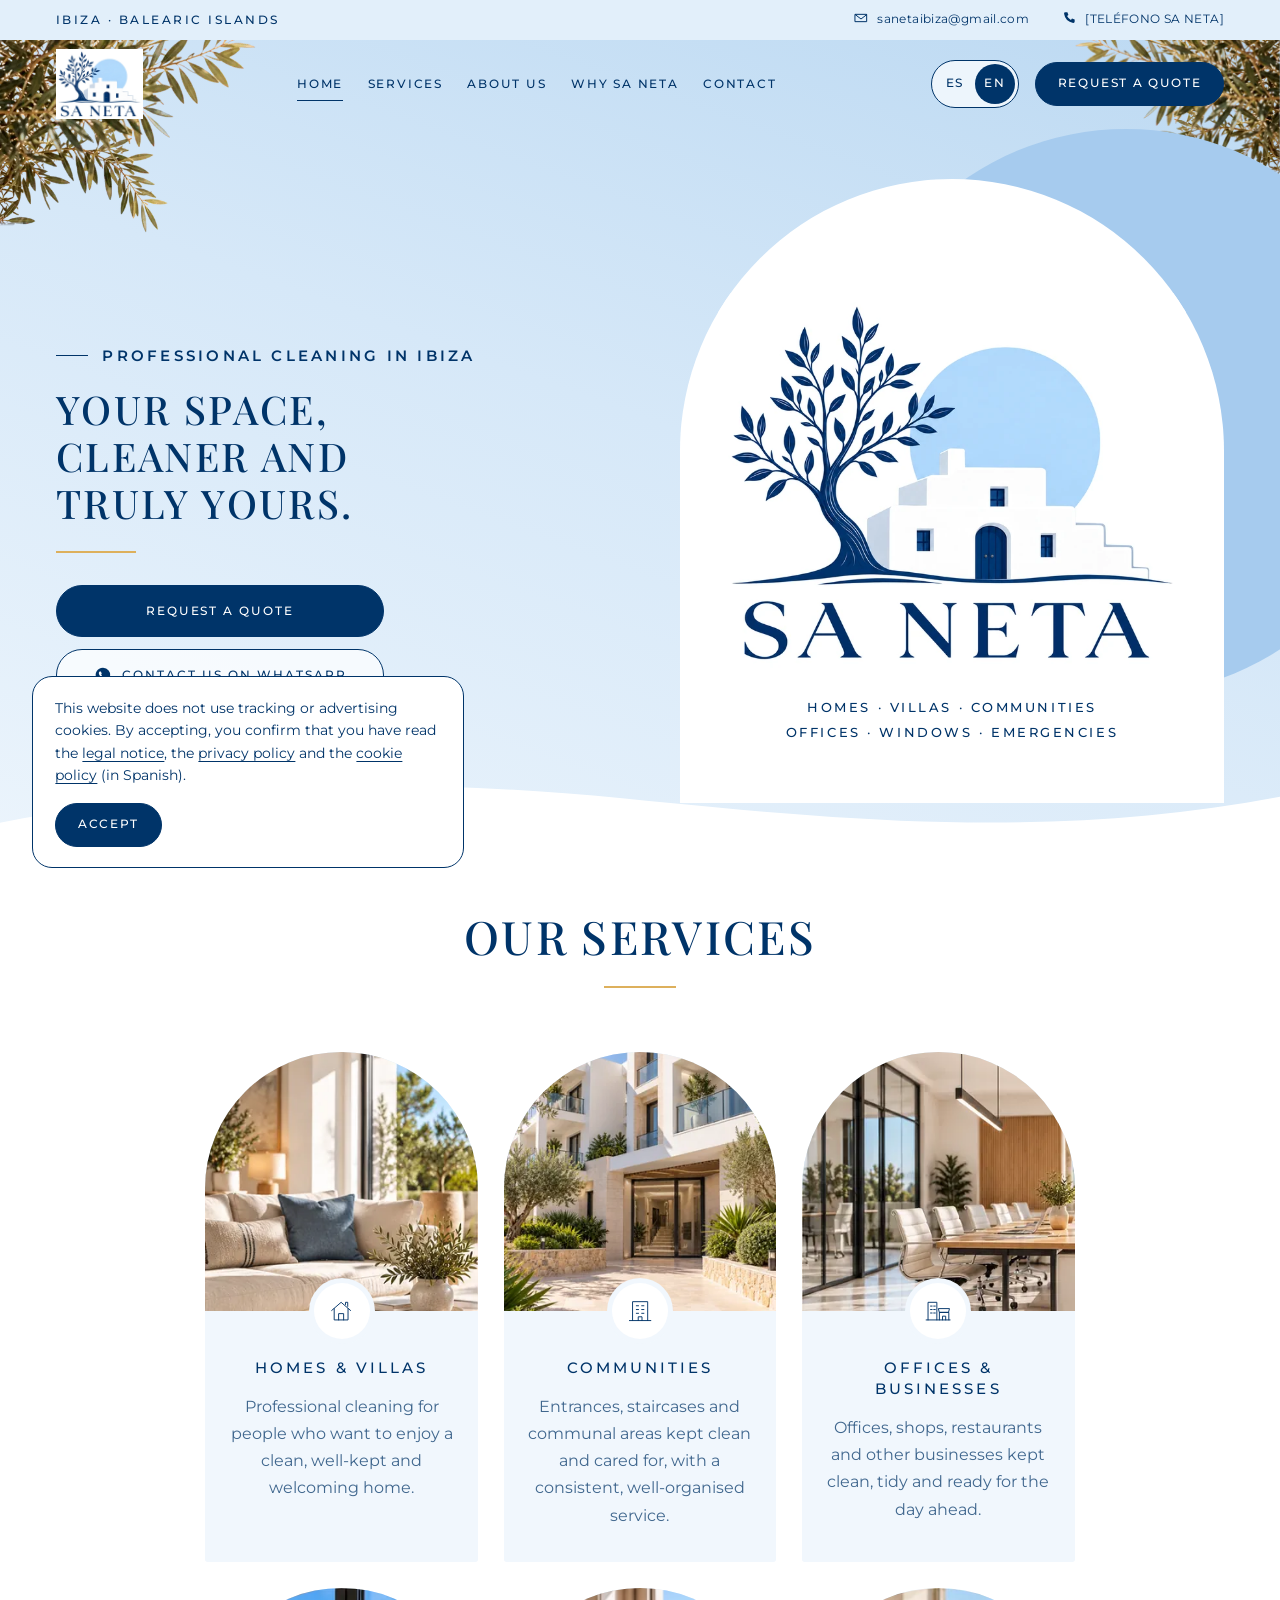
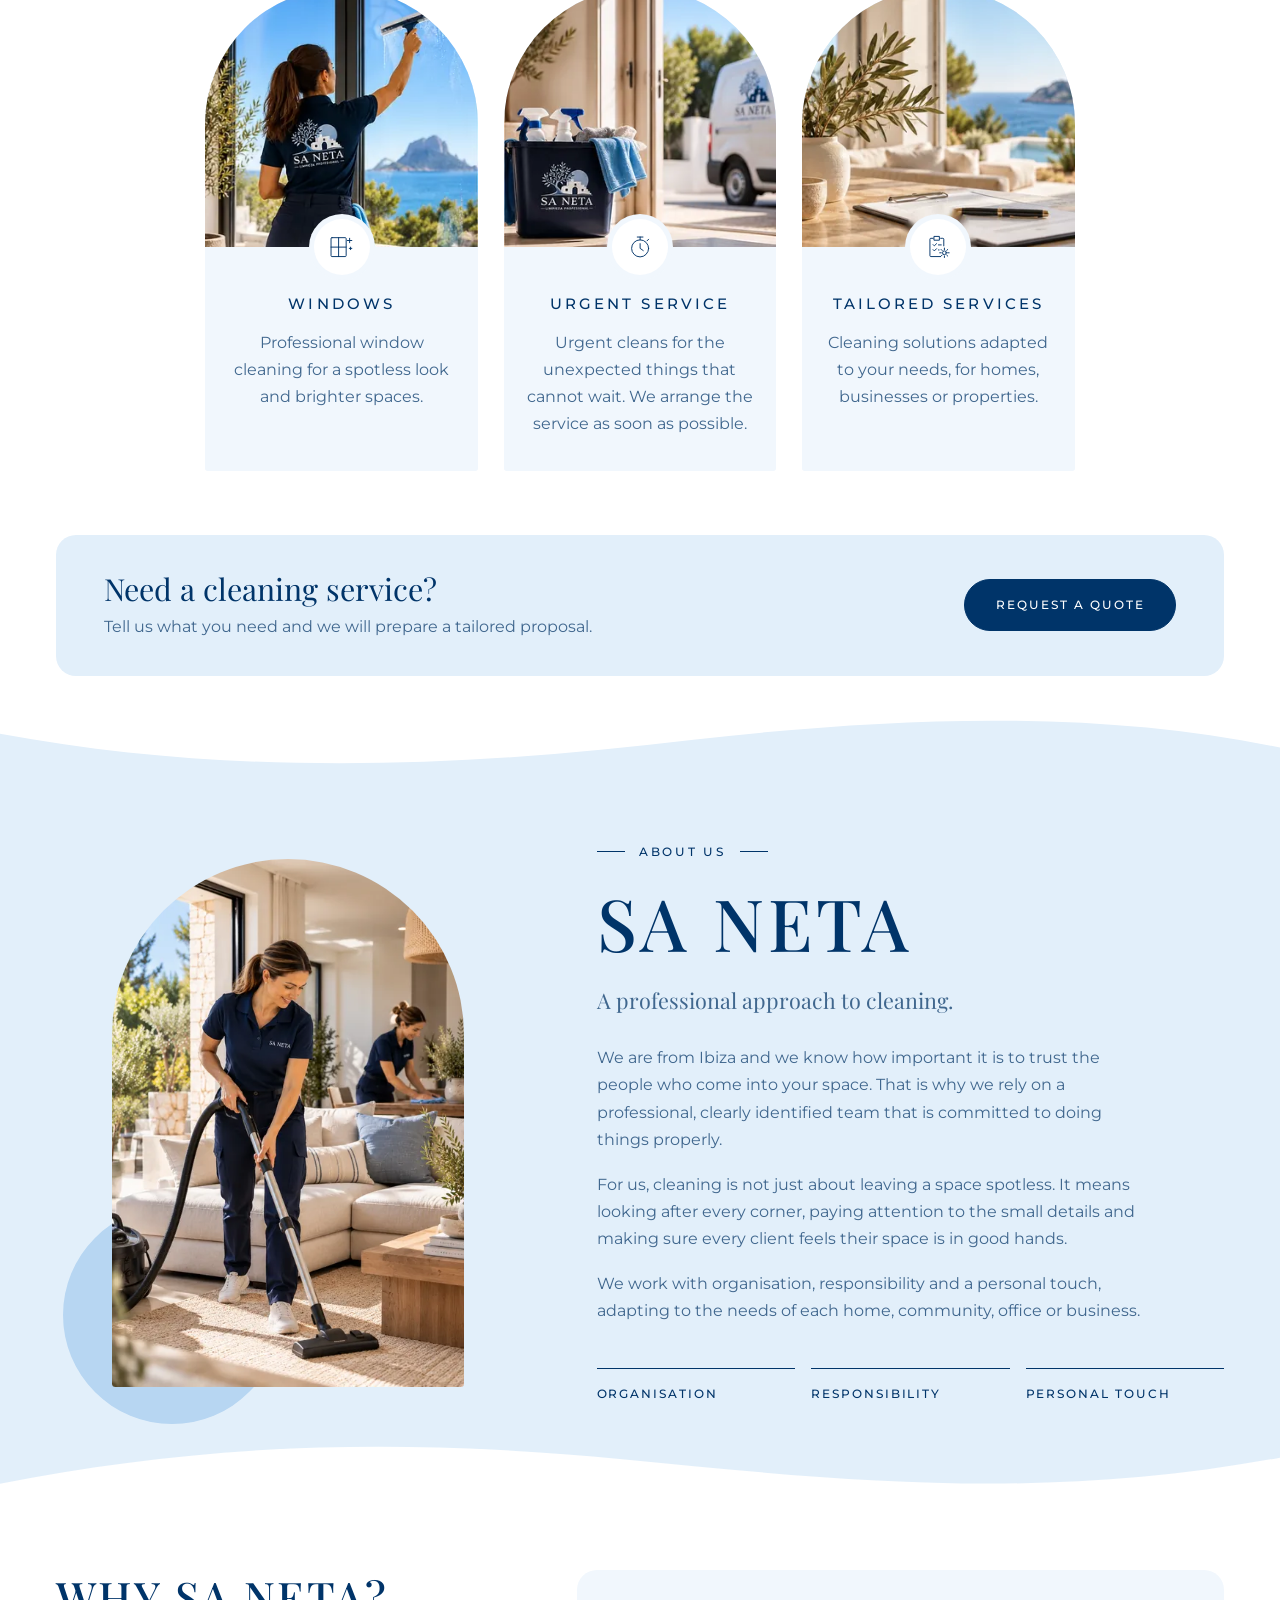
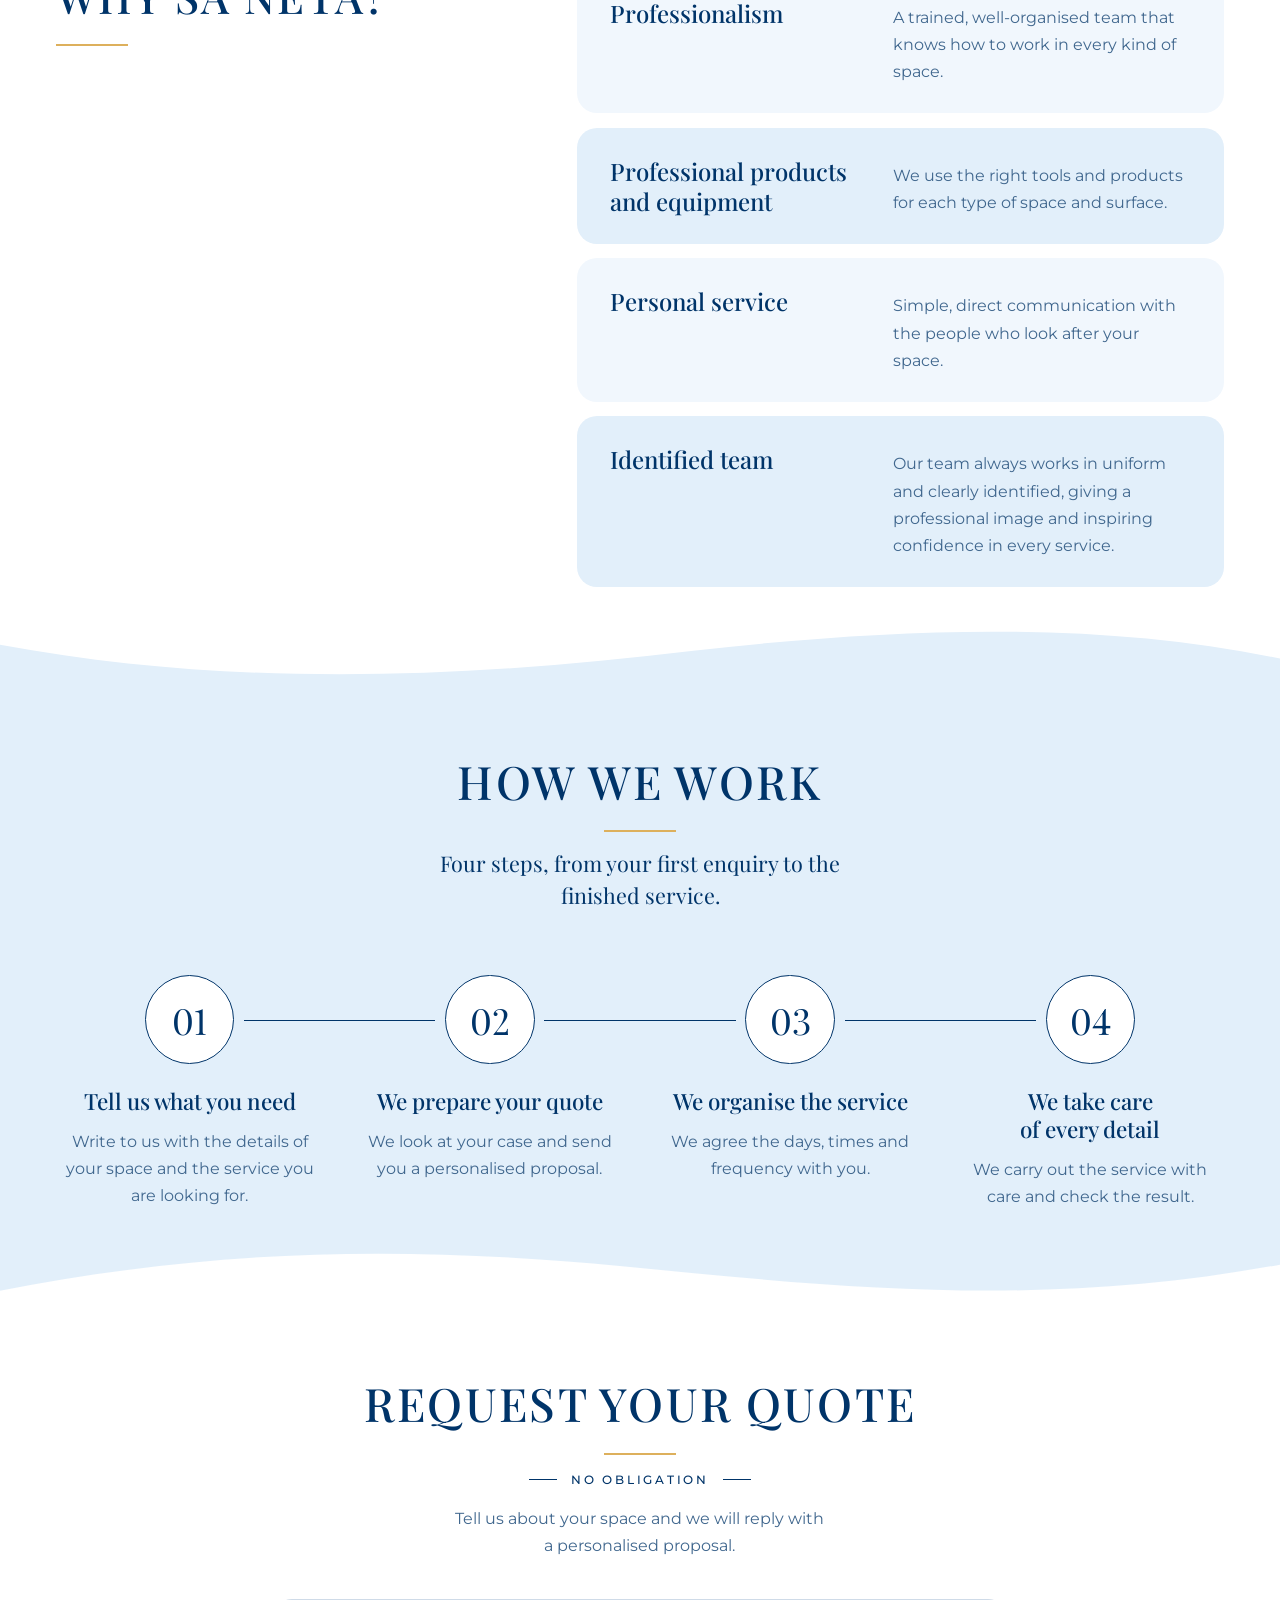
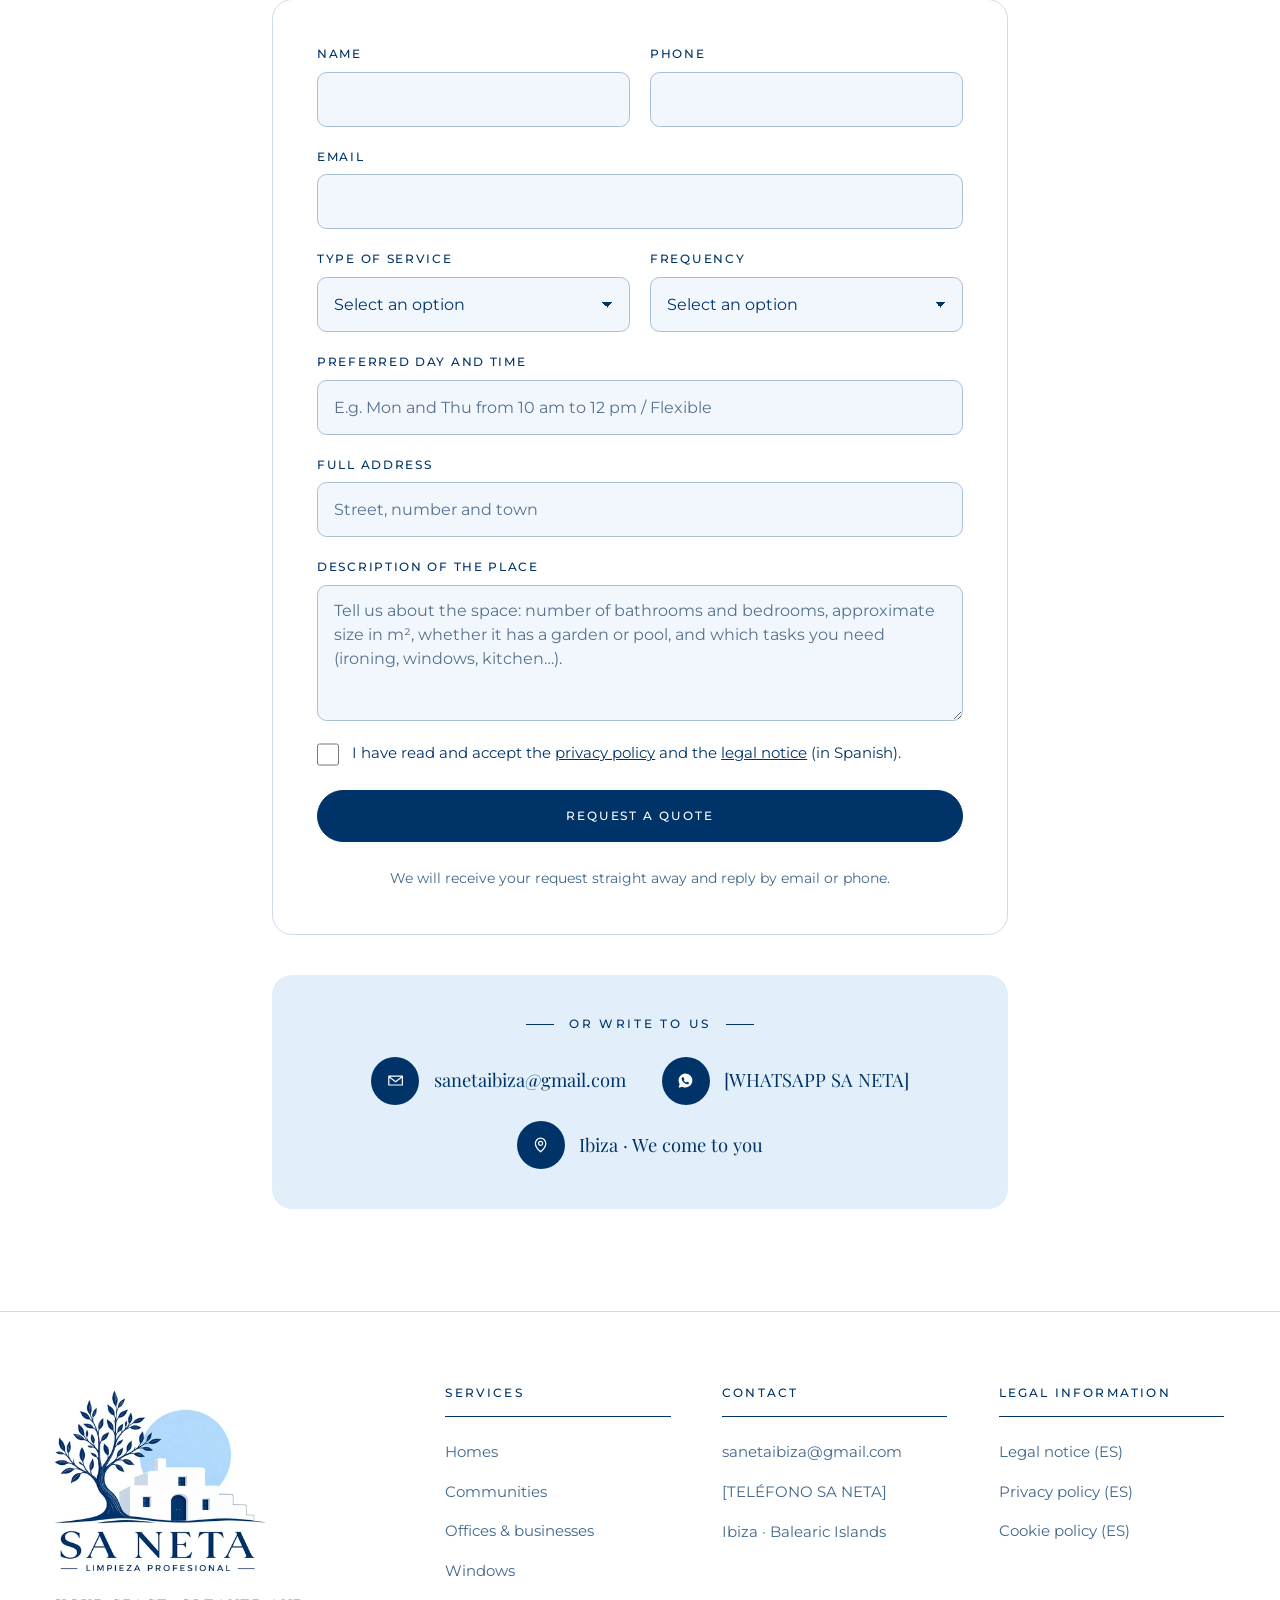
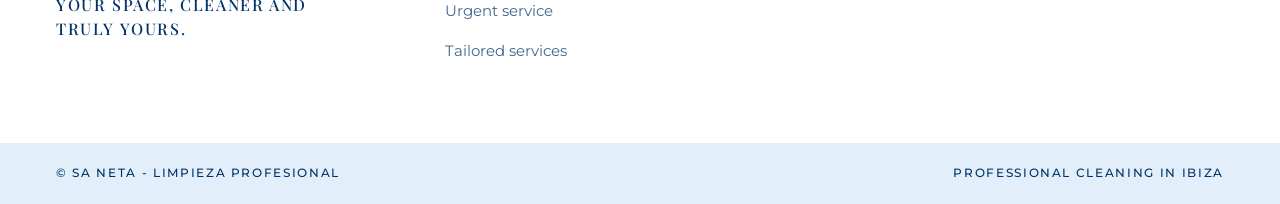
==== commit a2f3a7d5: "Add files via upload" ====
--- a/en/index.html
+++ b/en/index.html
@@ -529,15 +529,8 @@
                      placeholder="E.g. Mon and Thu from 10 am to 12 pm / Flexible">
             </div>
             <div class="field field-wide">
-              <label for="f-zona">Area</label>
-              <input id="f-zona" name="zona" type="text" list="zonas" autocomplete="address-level2" placeholder="Town or area of Ibiza" required>
-              <datalist id="zonas">
-                <option value="Eivissa"></option>
-                <option value="Sant Antoni de Portmany"></option>
-                <option value="Sant Josep de sa Talaia"></option>
-                <option value="Santa Eulària des Riu"></option>
-                <option value="Sant Joan de Labritja"></option>
-              </datalist>
+              <label for="f-zona">Full address</label>
+              <input id="f-zona" name="zona" type="text" autocomplete="street-address" minlength="10" placeholder="Street, number and town" required>
             </div>
             <div class="field field-wide">
               <label for="f-mensaje">Description of the place</label>
@@ -651,7 +644,7 @@
     <a class="mobile-bar-main" href="#contacto"><svg class="icon icon-line" viewBox="0 0 24 24" aria-hidden="true"><path d="M6 3.5h9l3.5 3.5v13.5H6Zm3 7.5h6.5M9 14.5h6.5M9 7.5h3"/></svg><span>Quote</span></a>
   </nav>
 
-  <script src="../js/config.js?v=20261013b" defer></script>
-  <script src="../js/main.js?v=20261103" defer></script>
+  <script src="../js/config.js?v=20261103b" defer></script>
+  <script src="../js/main.js?v=20261103c" defer></script>
 </body>
 </html>
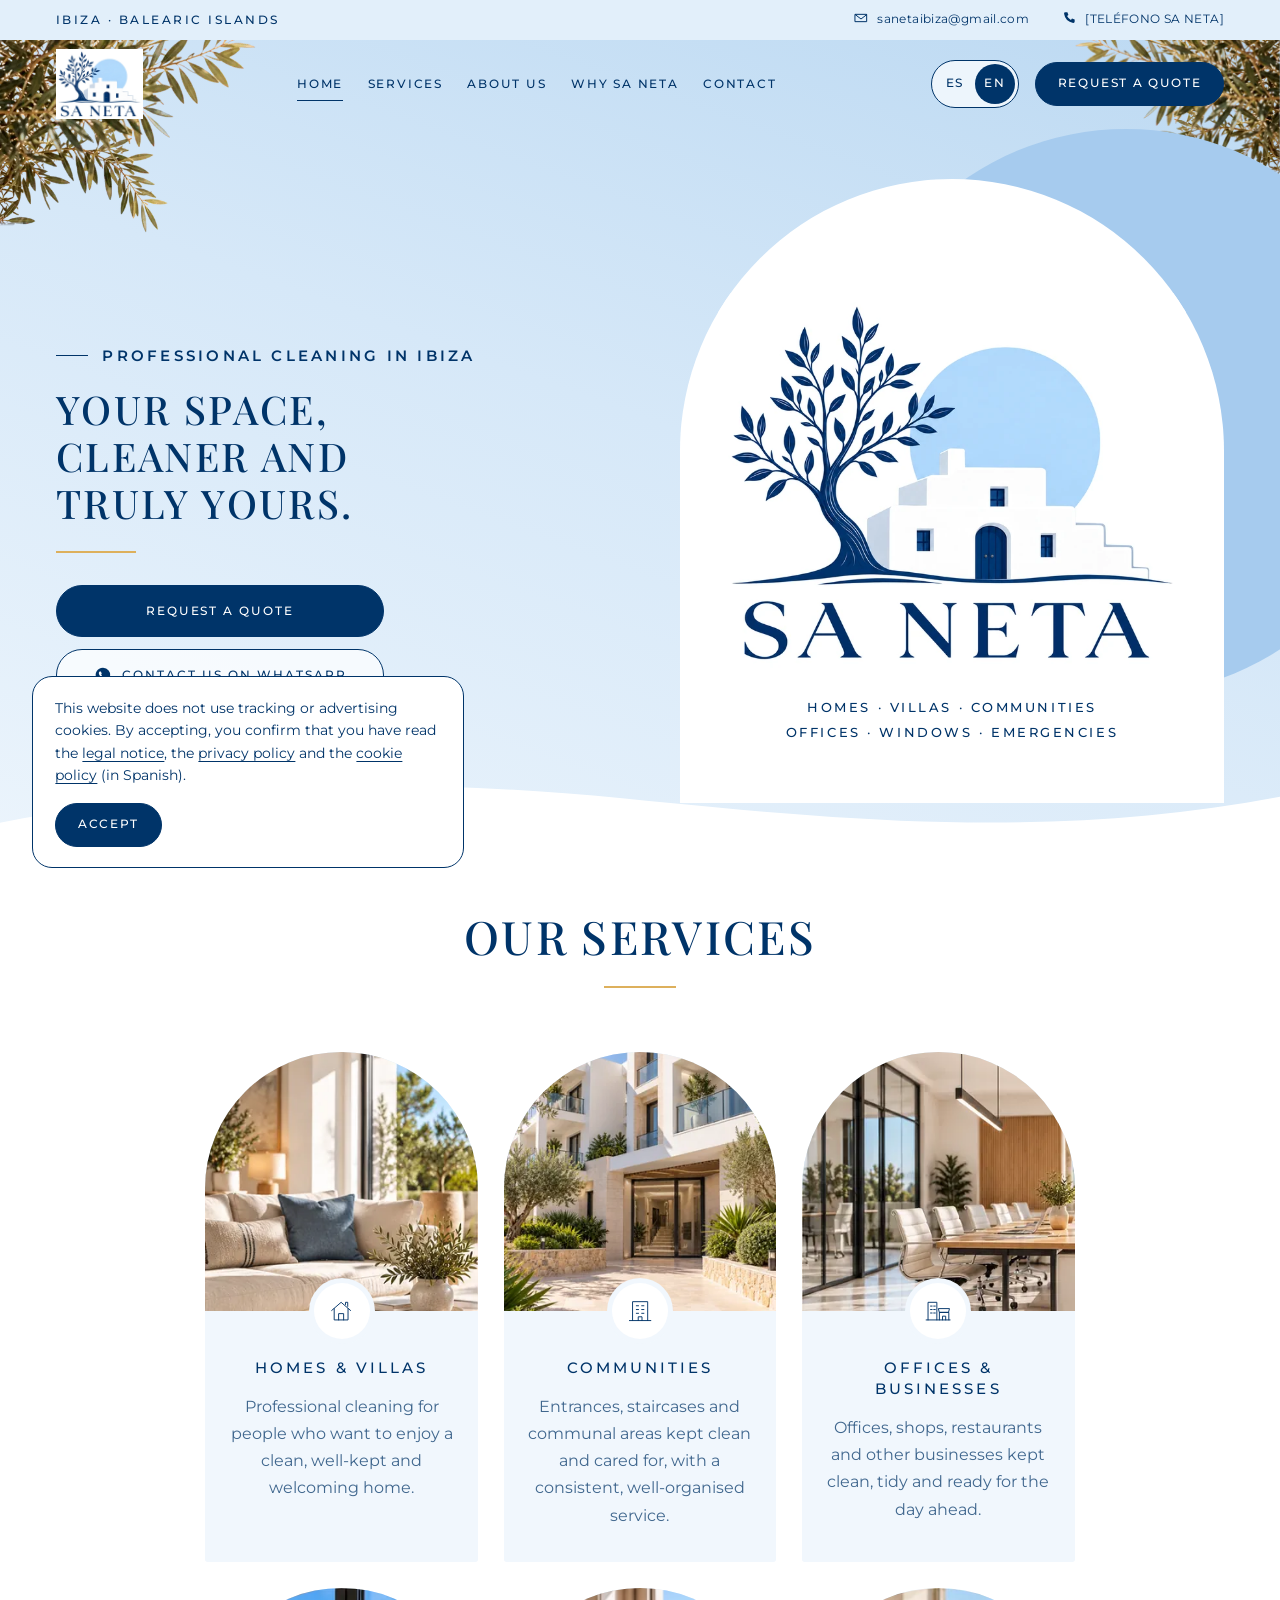
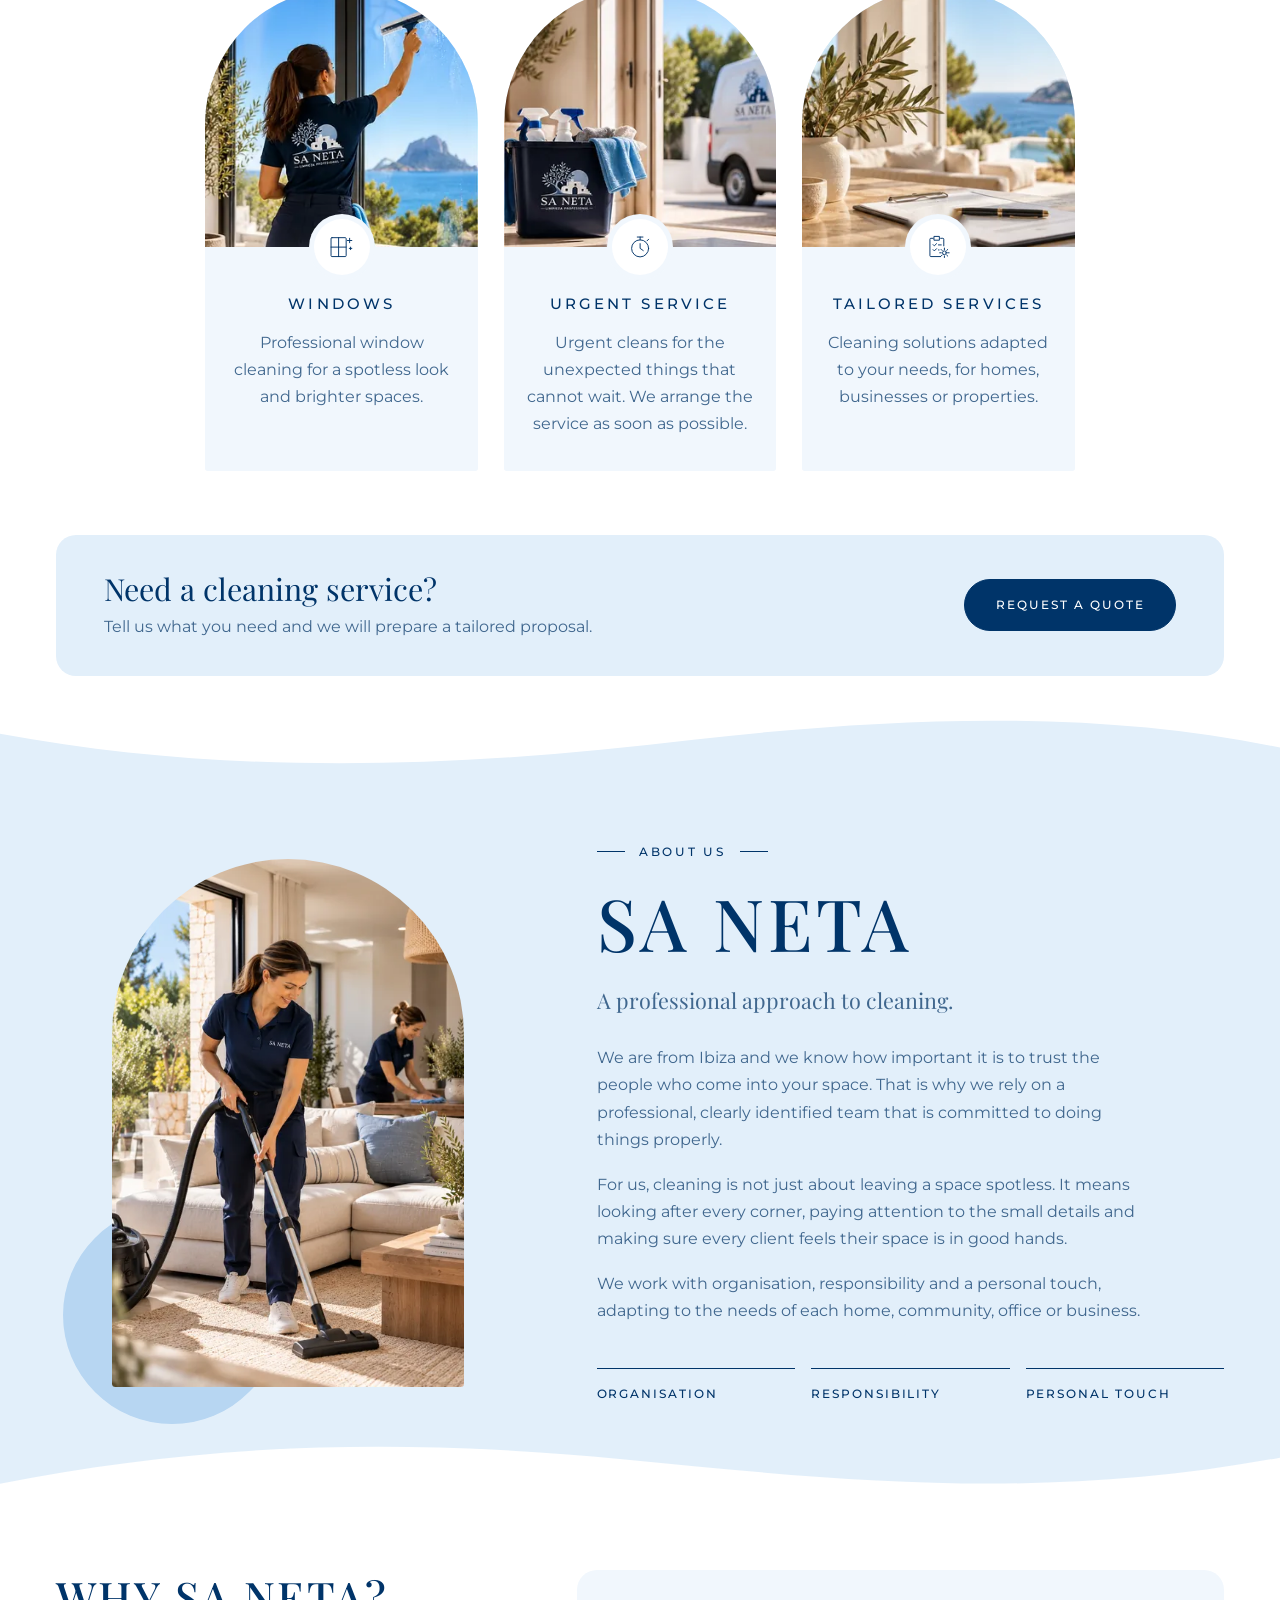
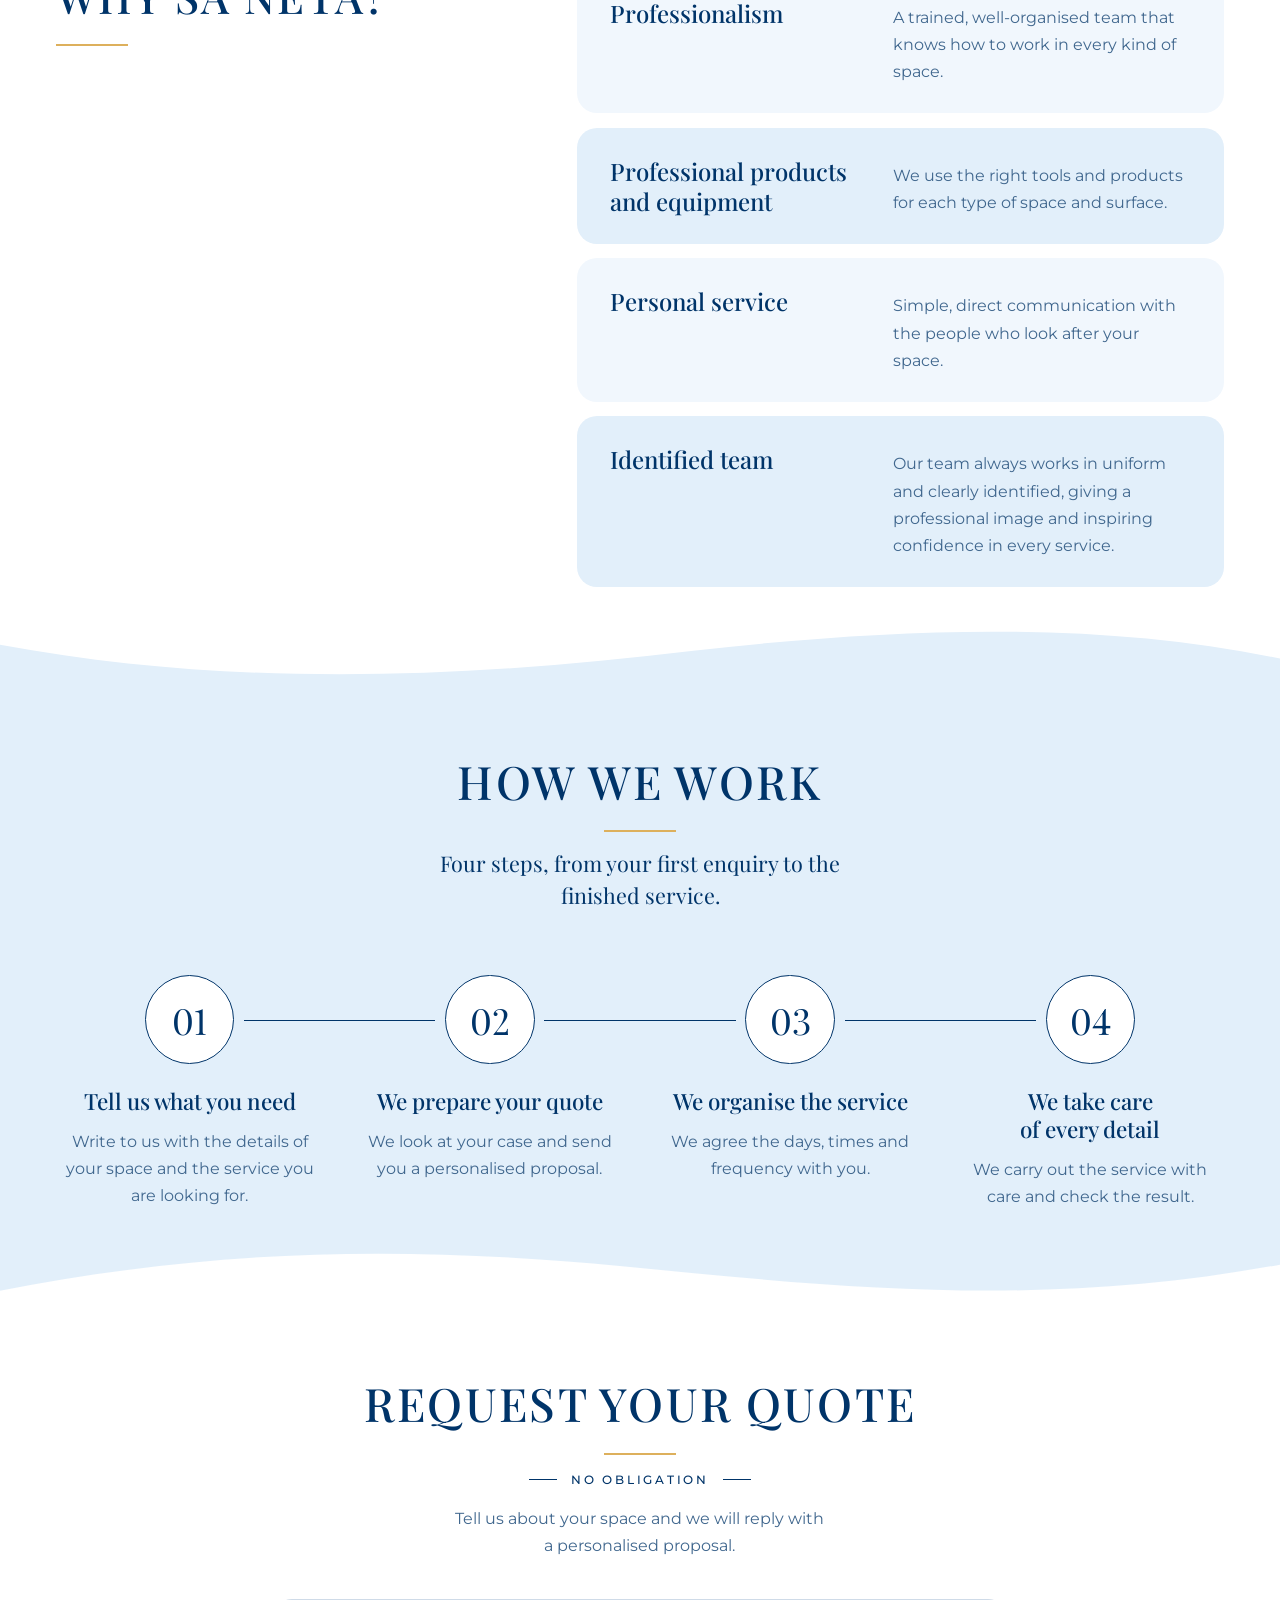
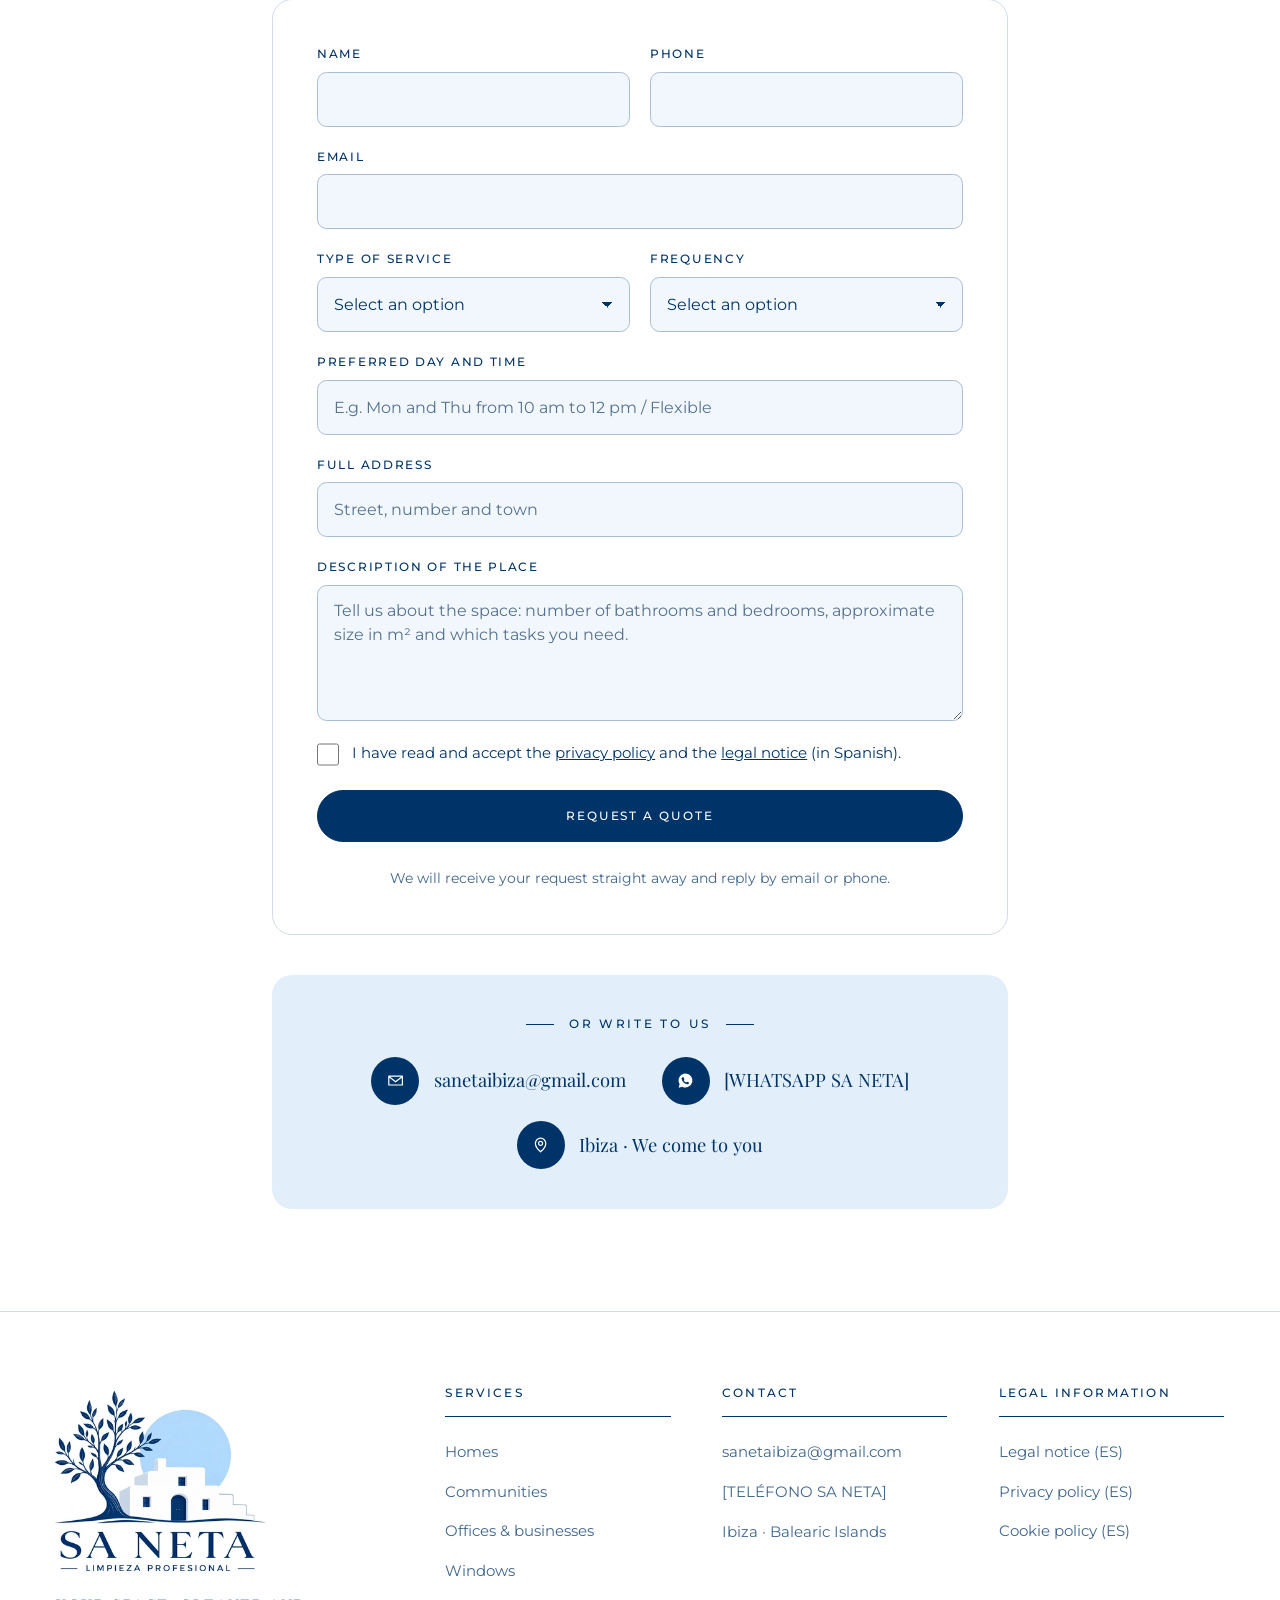
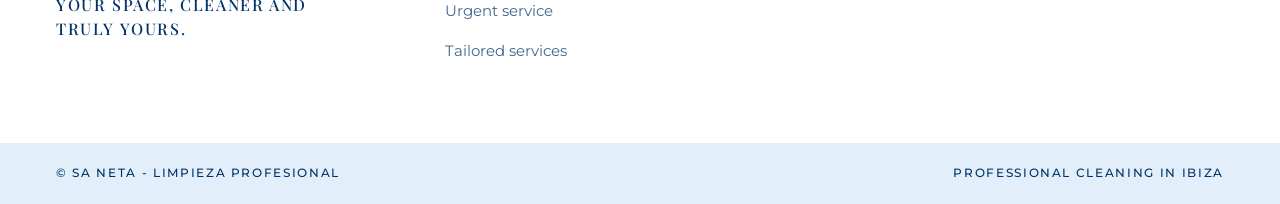
==== commit e8133f18: "Add files via upload" ====
--- a/en/index.html
+++ b/en/index.html
@@ -534,7 +534,7 @@
             </div>
             <div class="field field-wide">
               <label for="f-mensaje">Description of the place</label>
-              <textarea id="f-mensaje" name="mensaje" rows="4" required placeholder="Tell us about the space: number of bathrooms and bedrooms, approximate size in m², whether it has a garden or pool, and which tasks you need (ironing, windows, kitchen…)."></textarea>
+              <textarea id="f-mensaje" name="mensaje" rows="4" required placeholder="Tell us about the space: number of bathrooms and bedrooms, approximate size in m² and which tasks you need."></textarea>
             </div>
             <!-- Campo trampa contra envíos automáticos: debe quedar vacío y oculto. -->
             <div class="field-trap" aria-hidden="true">
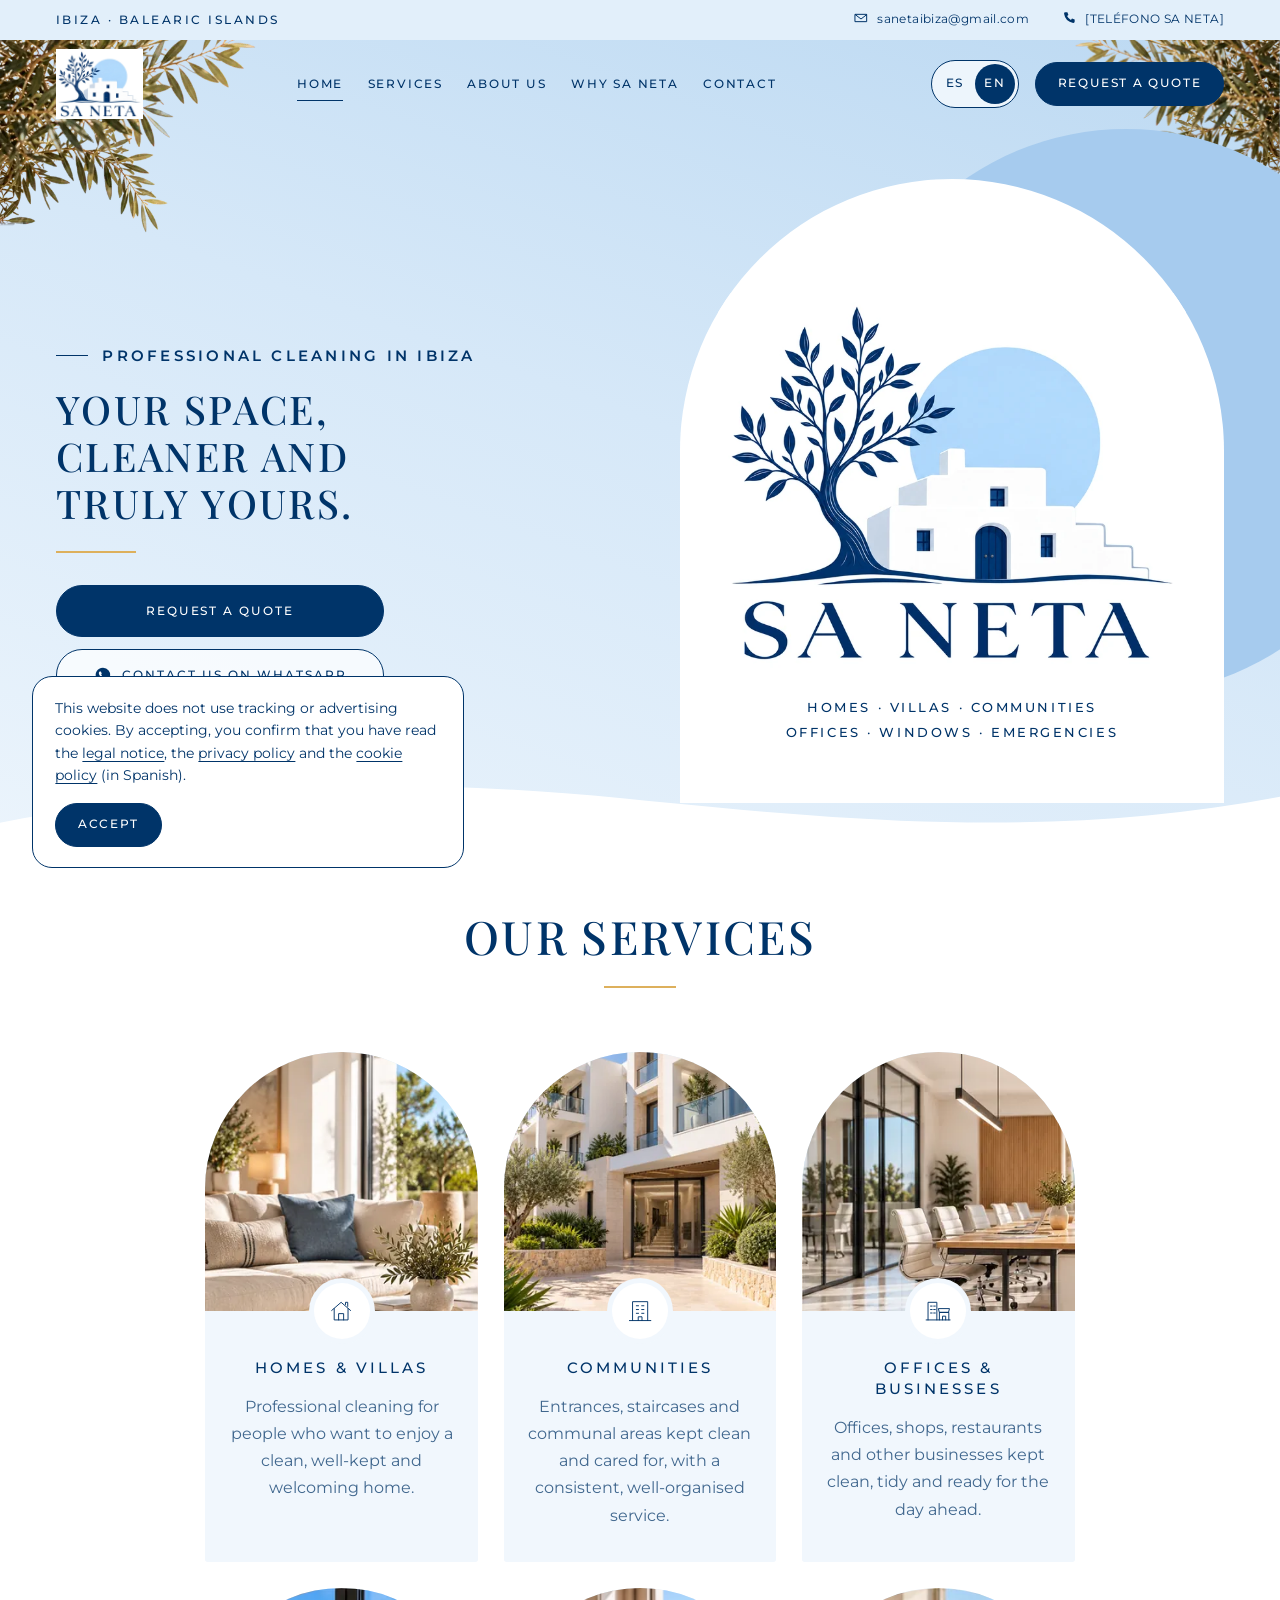
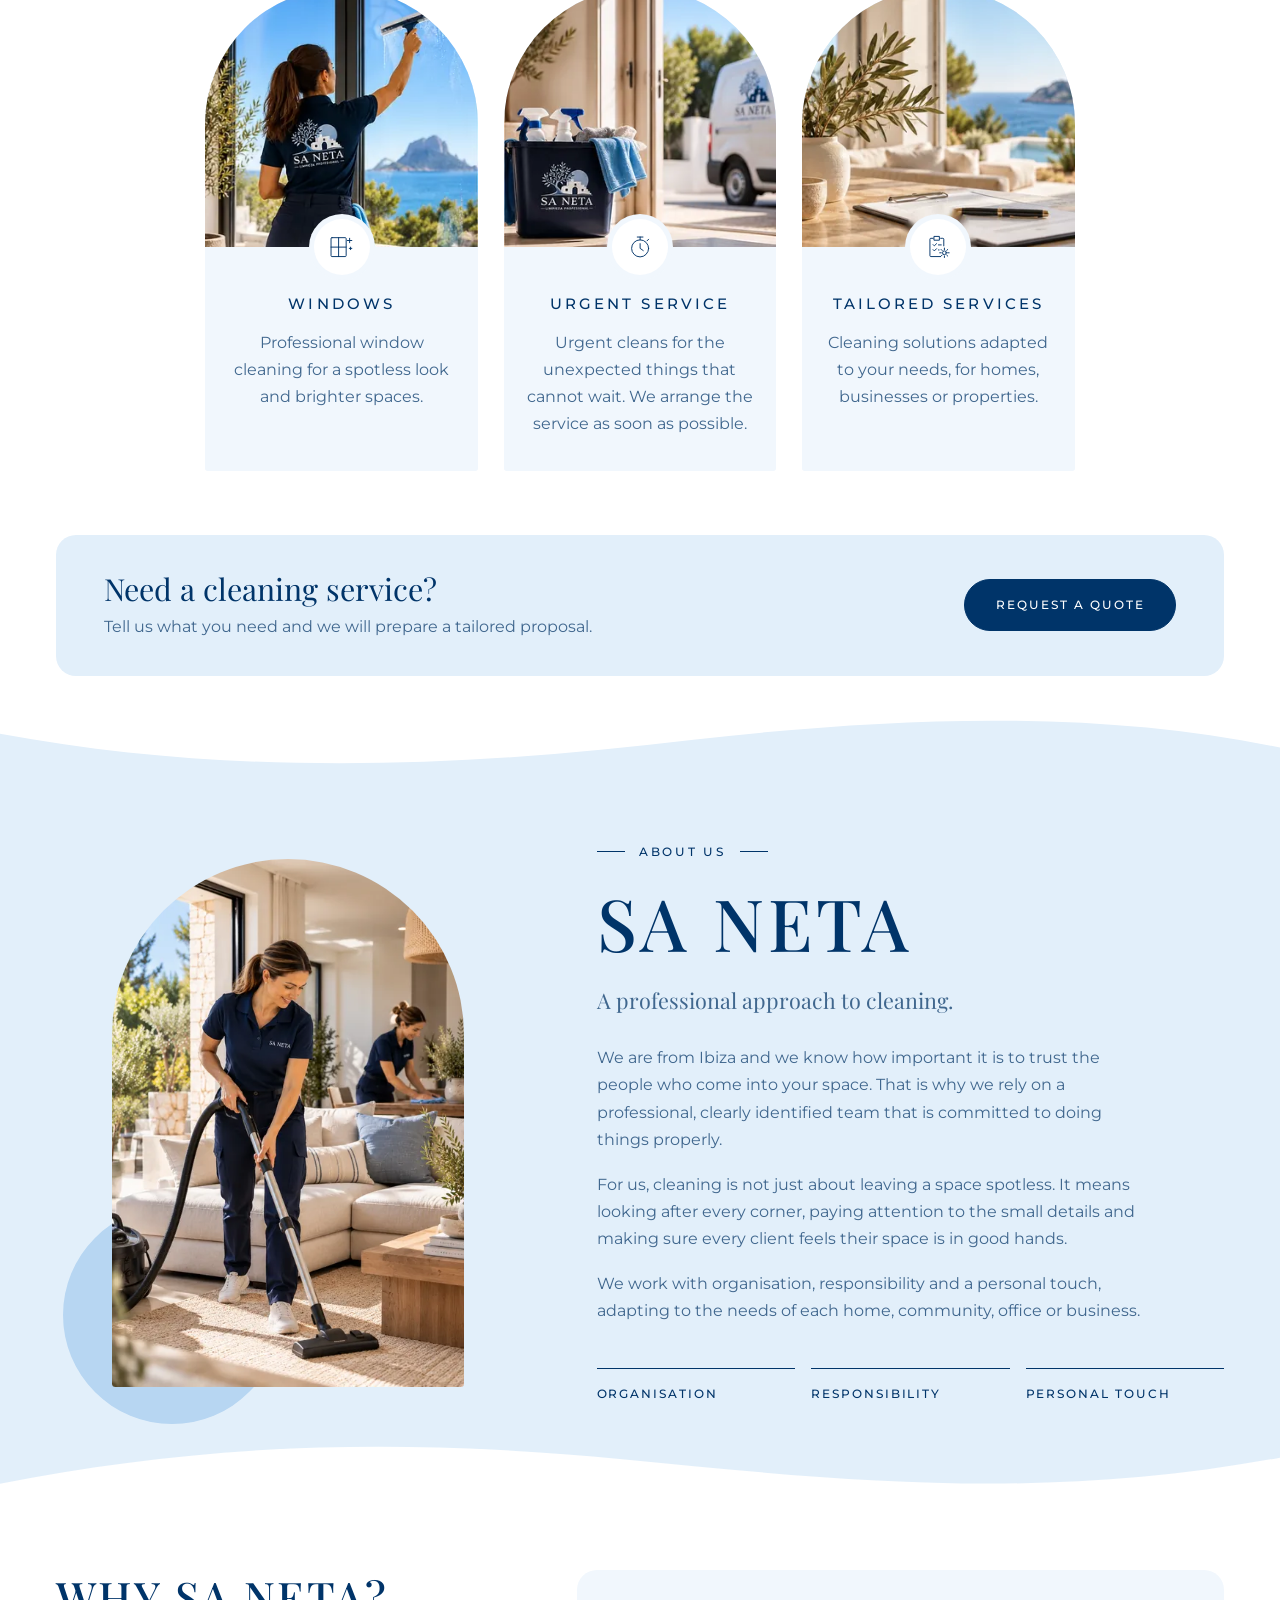
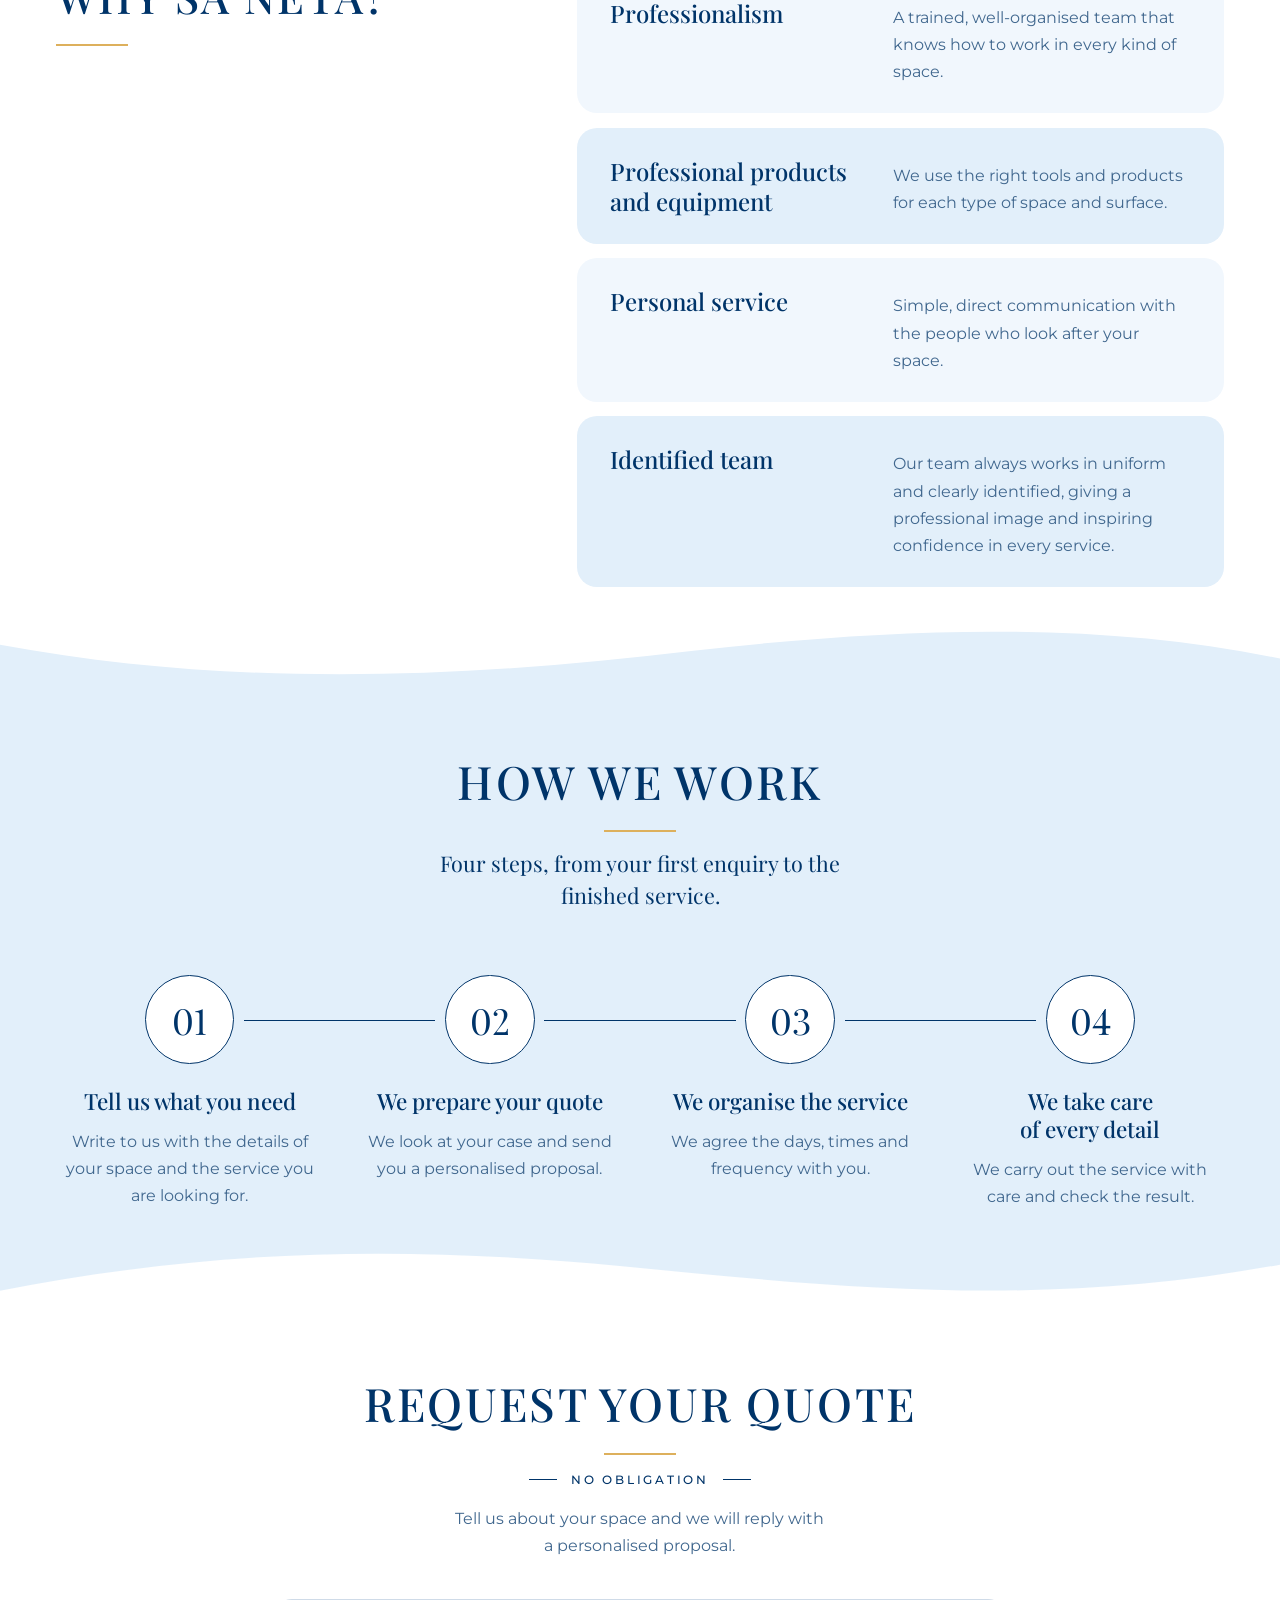
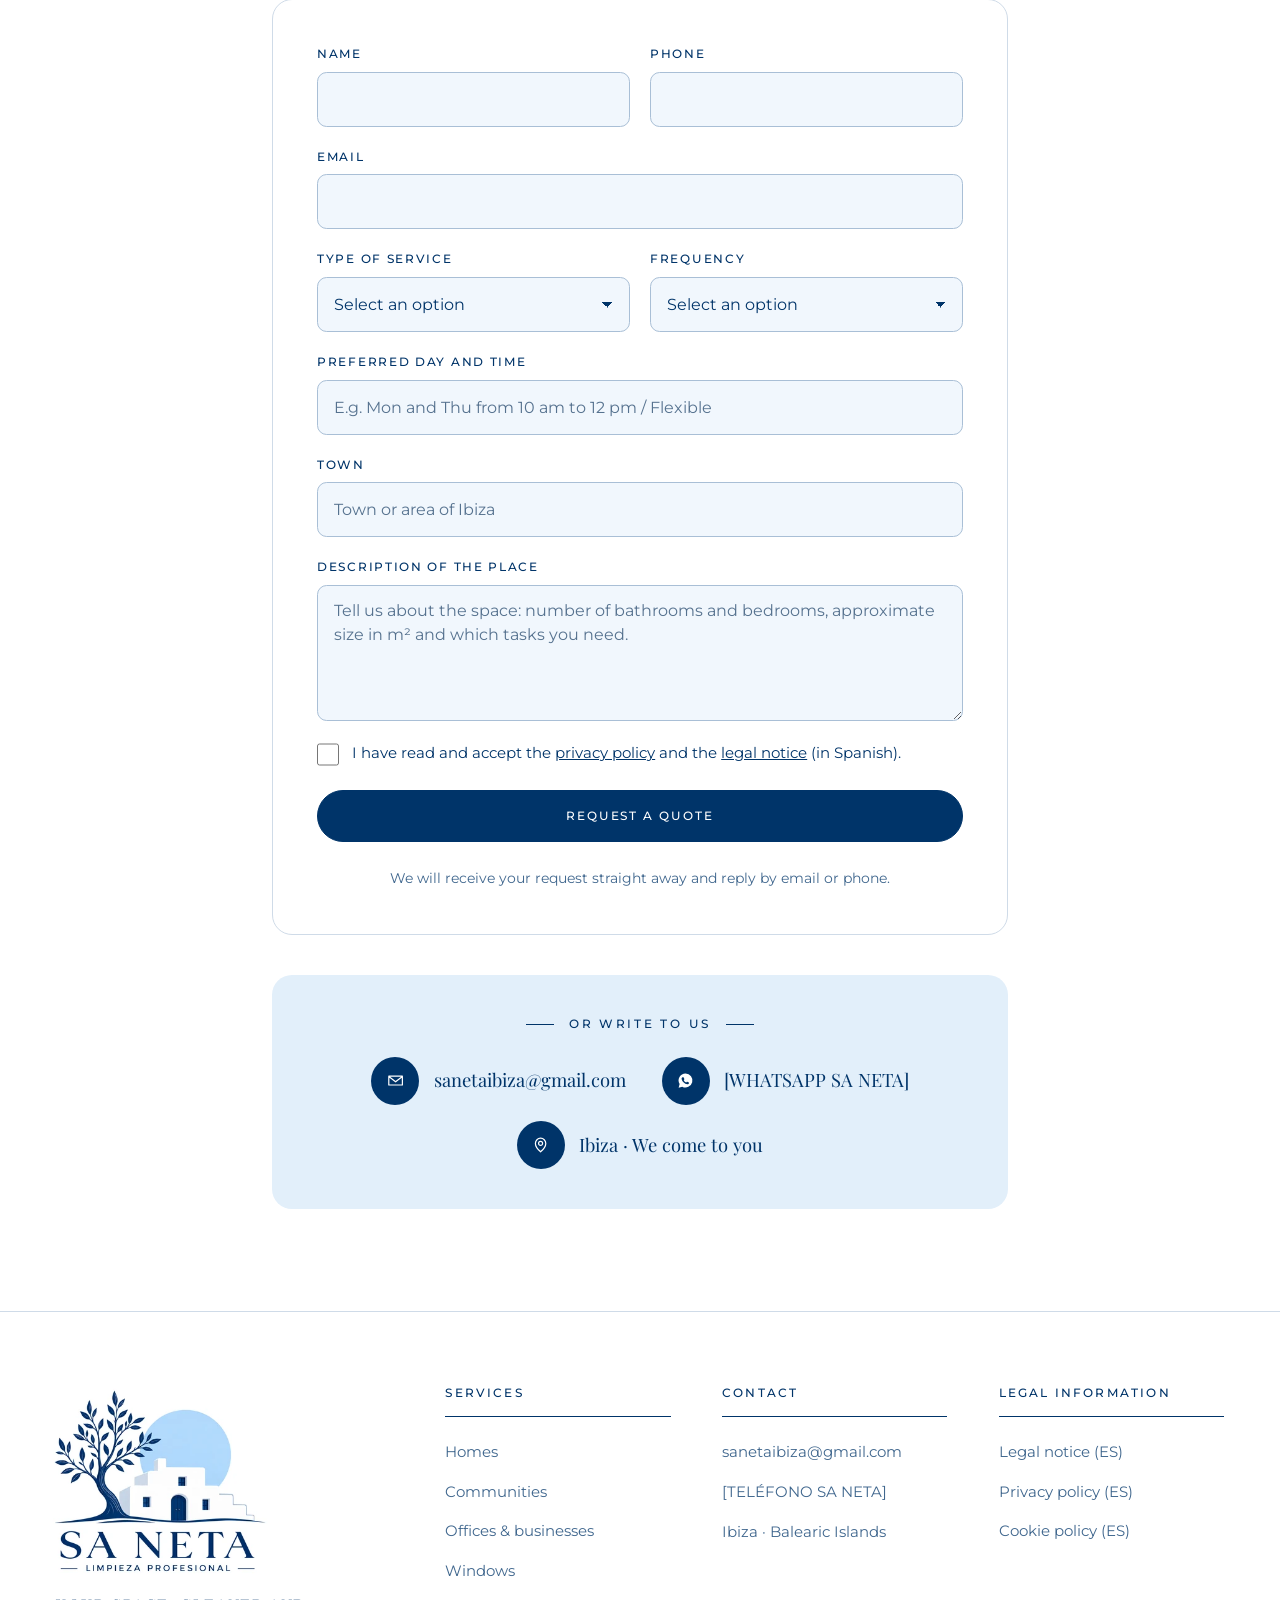
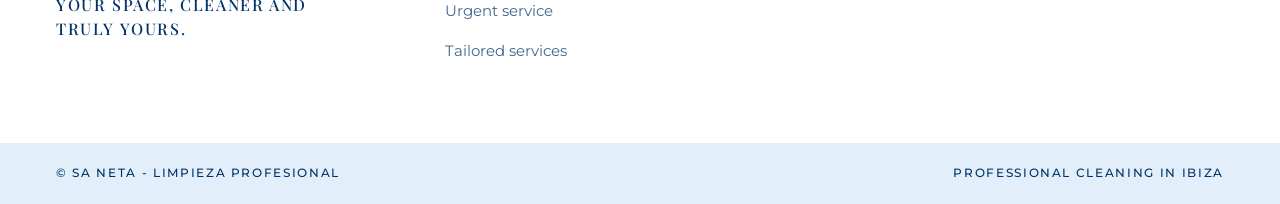
==== commit 8bd494b4: "Add files via upload" ====
--- a/en/index.html
+++ b/en/index.html
@@ -529,8 +529,15 @@
                      placeholder="E.g. Mon and Thu from 10 am to 12 pm / Flexible">
             </div>
             <div class="field field-wide">
-              <label for="f-zona">Full address</label>
-              <input id="f-zona" name="zona" type="text" autocomplete="street-address" minlength="10" placeholder="Street, number and town" required>
+              <label for="f-zona">Town</label>
+              <input id="f-zona" name="zona" type="text" list="zonas" autocomplete="address-level2" placeholder="Town or area of Ibiza" required>
+              <datalist id="zonas">
+                <option value="Eivissa"></option>
+                <option value="Sant Antoni de Portmany"></option>
+                <option value="Sant Josep de sa Talaia"></option>
+                <option value="Santa Eulària des Riu"></option>
+                <option value="Sant Joan de Labritja"></option>
+              </datalist>
             </div>
             <div class="field field-wide">
               <label for="f-mensaje">Description of the place</label>
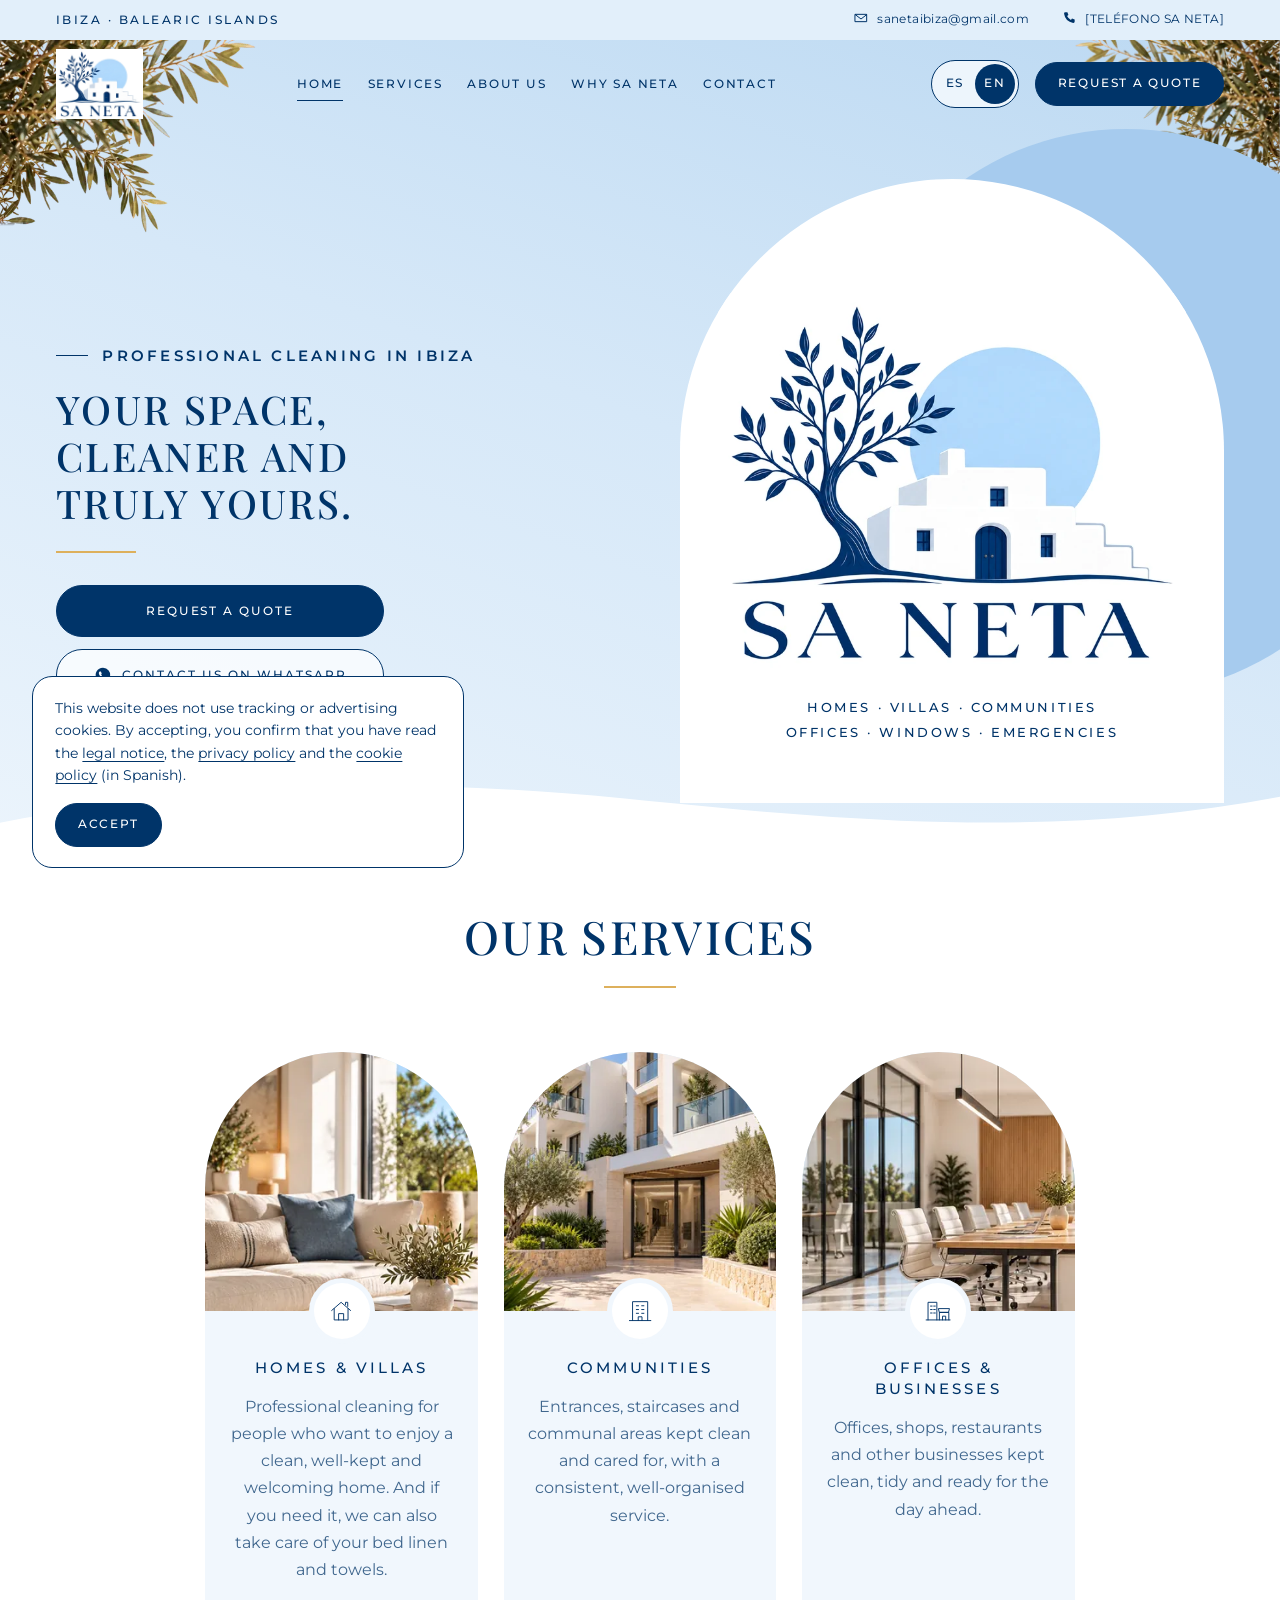
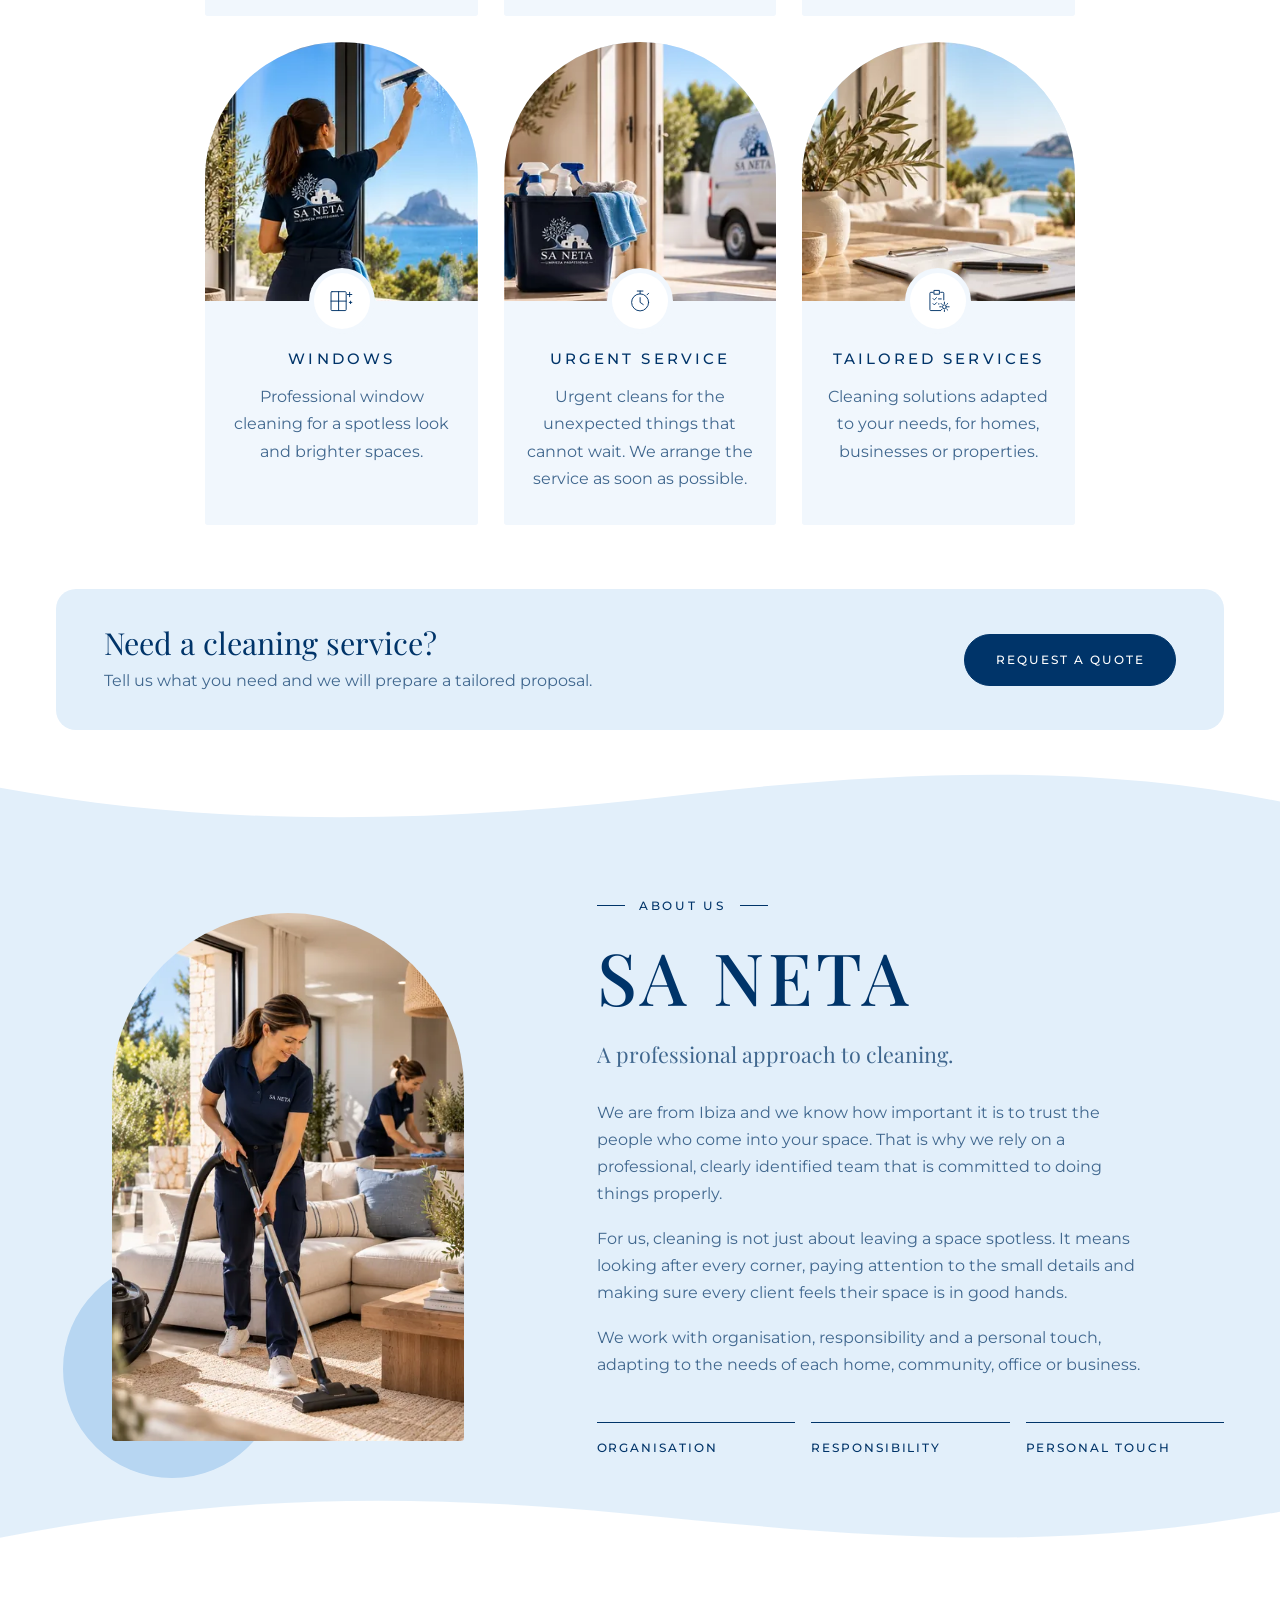
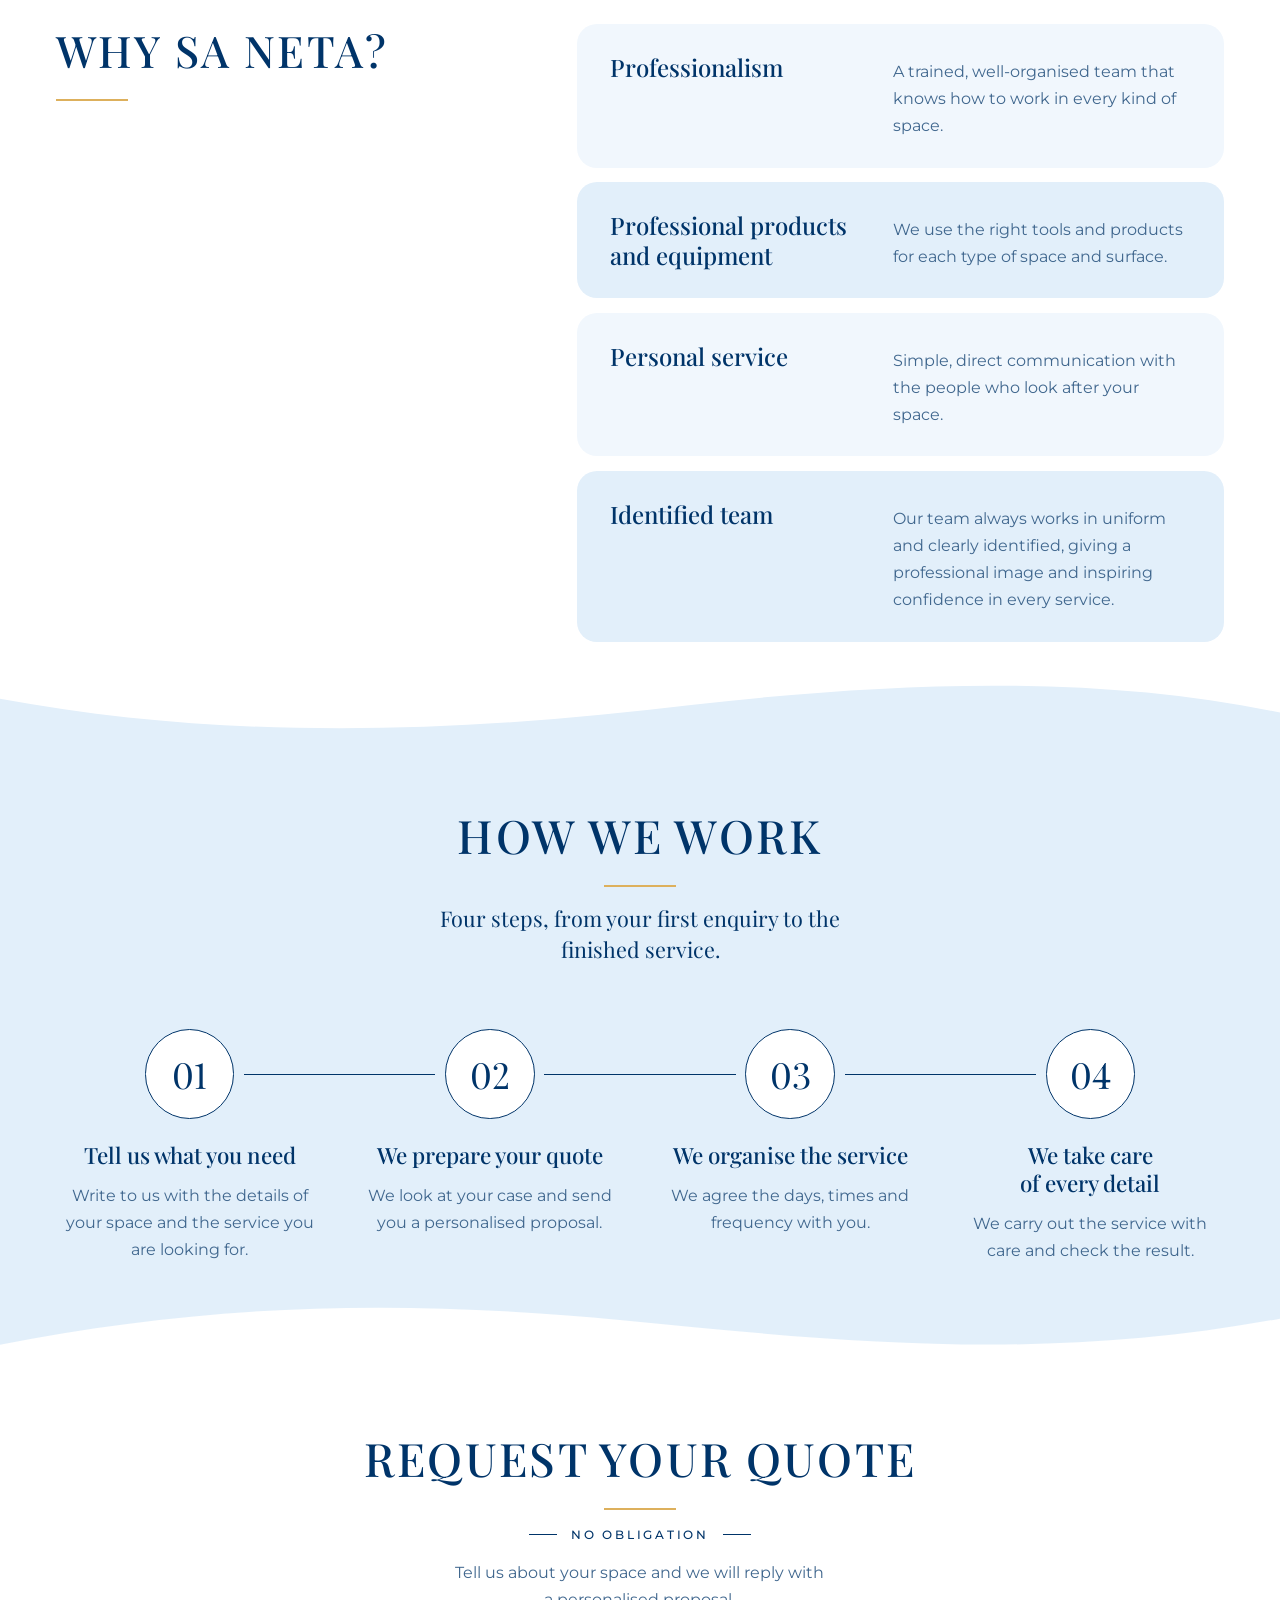
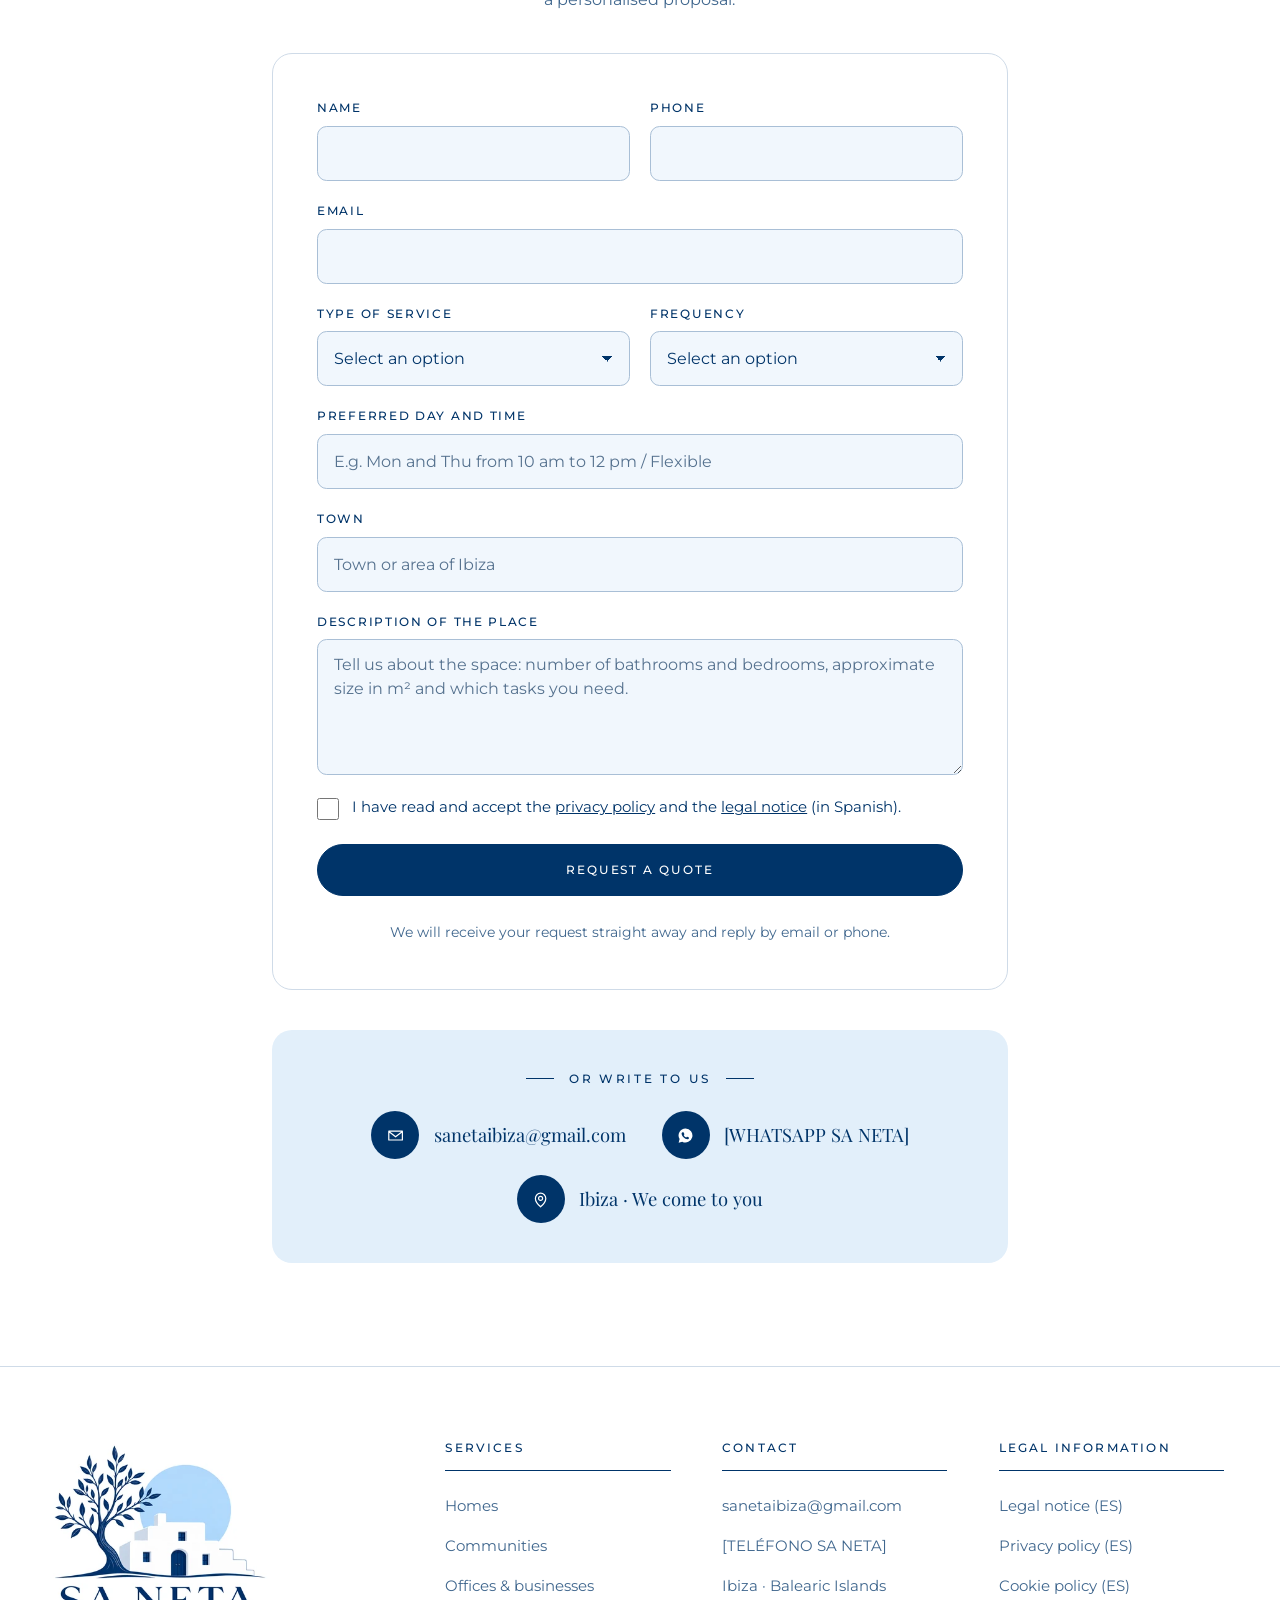
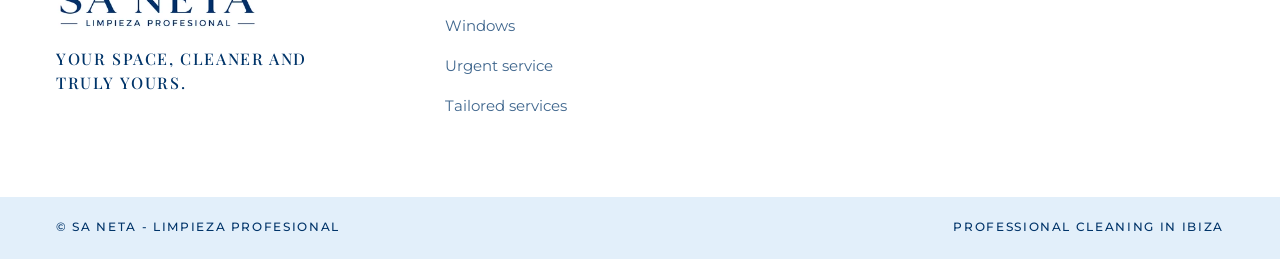
==== commit 8f3994d1: "Add files via upload" ====
--- a/en/index.html
+++ b/en/index.html
@@ -250,7 +250,7 @@
               <span class="service-icon" aria-hidden="true"><svg viewBox="0 0 48 48"><path d="M9 23 24 10l15 13M13 20v18h22V20M20 38V28h8v10M31 13.5V10h3.5v6.5"/></svg></span>
             </div>
             <h3><span class="sr-only">Cleaning: </span>Homes &amp; villas</h3>
-            <p>Professional cleaning for people who want to enjoy a clean, well-kept and welcoming home.</p>
+            <p>Professional cleaning for people who want to enjoy a clean, well-kept and welcoming home. And if you need it, we can also take care of your bed linen and towels.</p>
           </article>
           <article class="service" data-reveal>
             <div class="service-top">
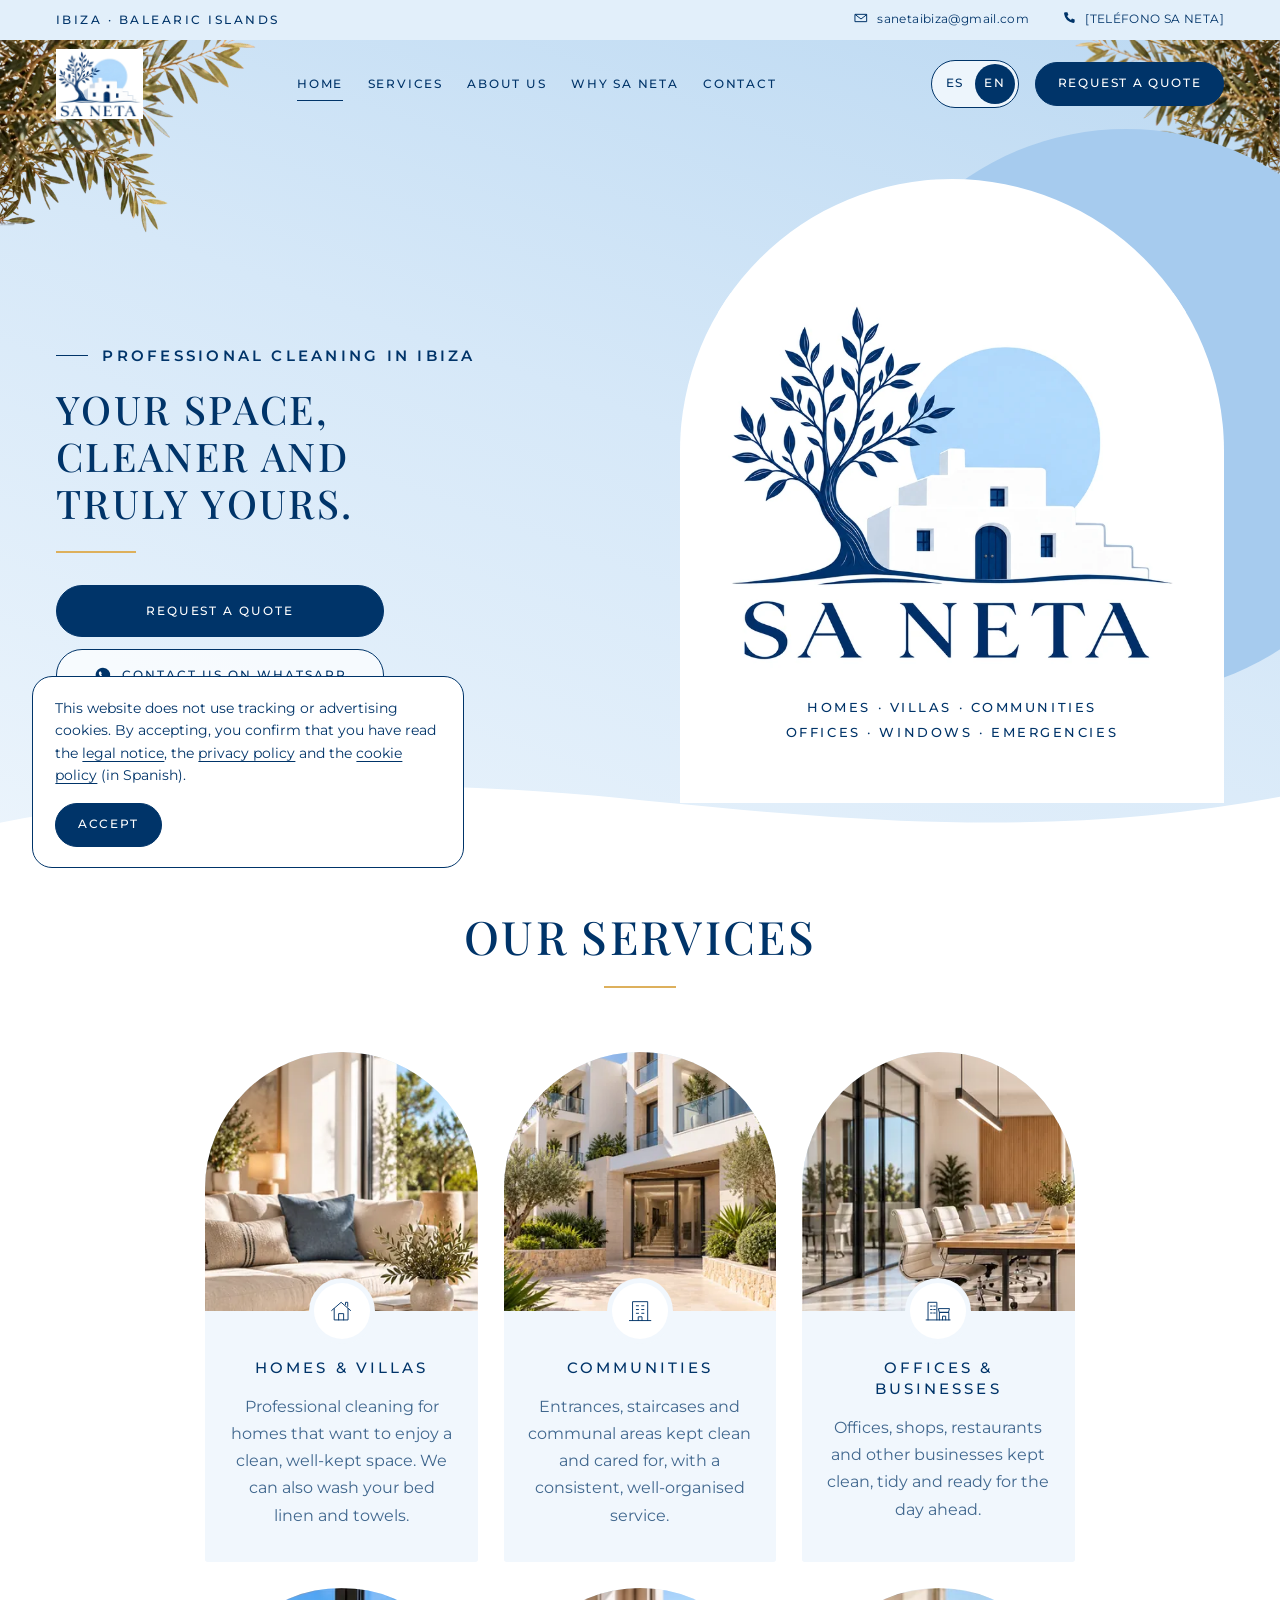
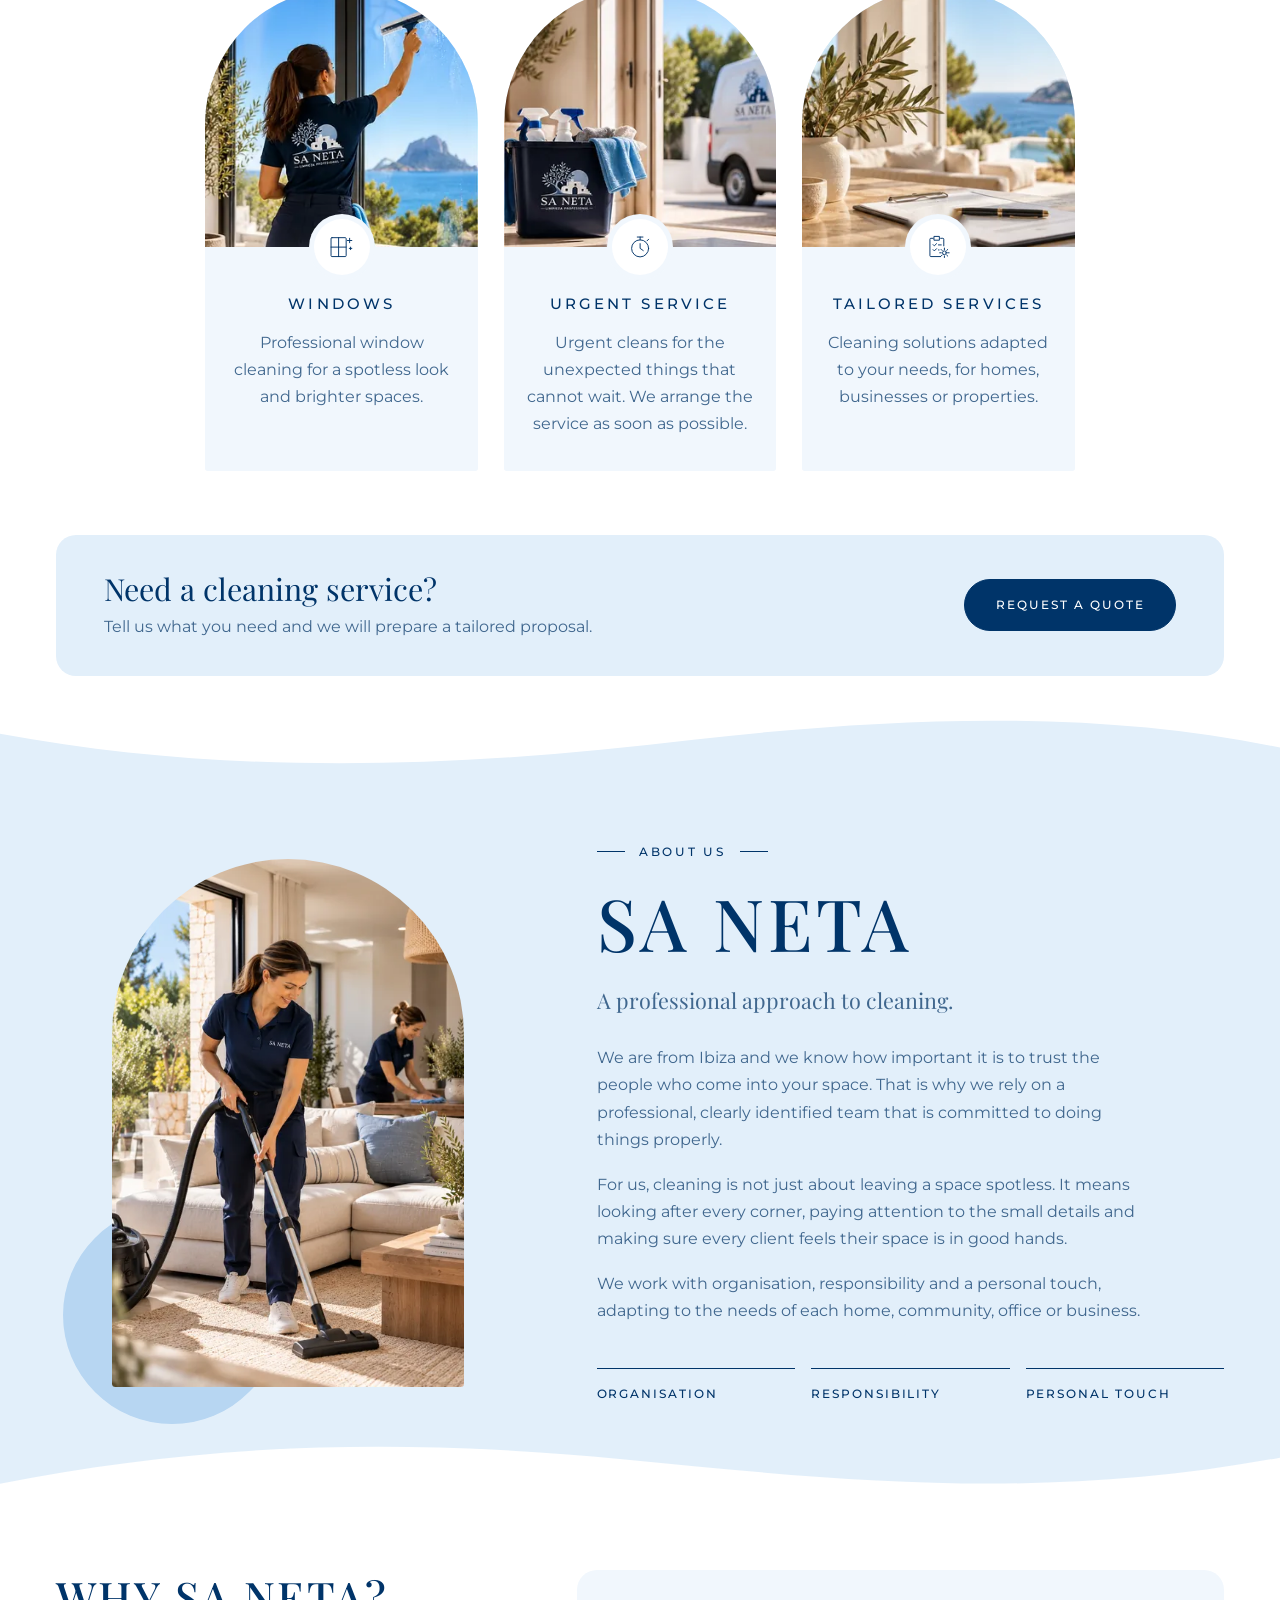
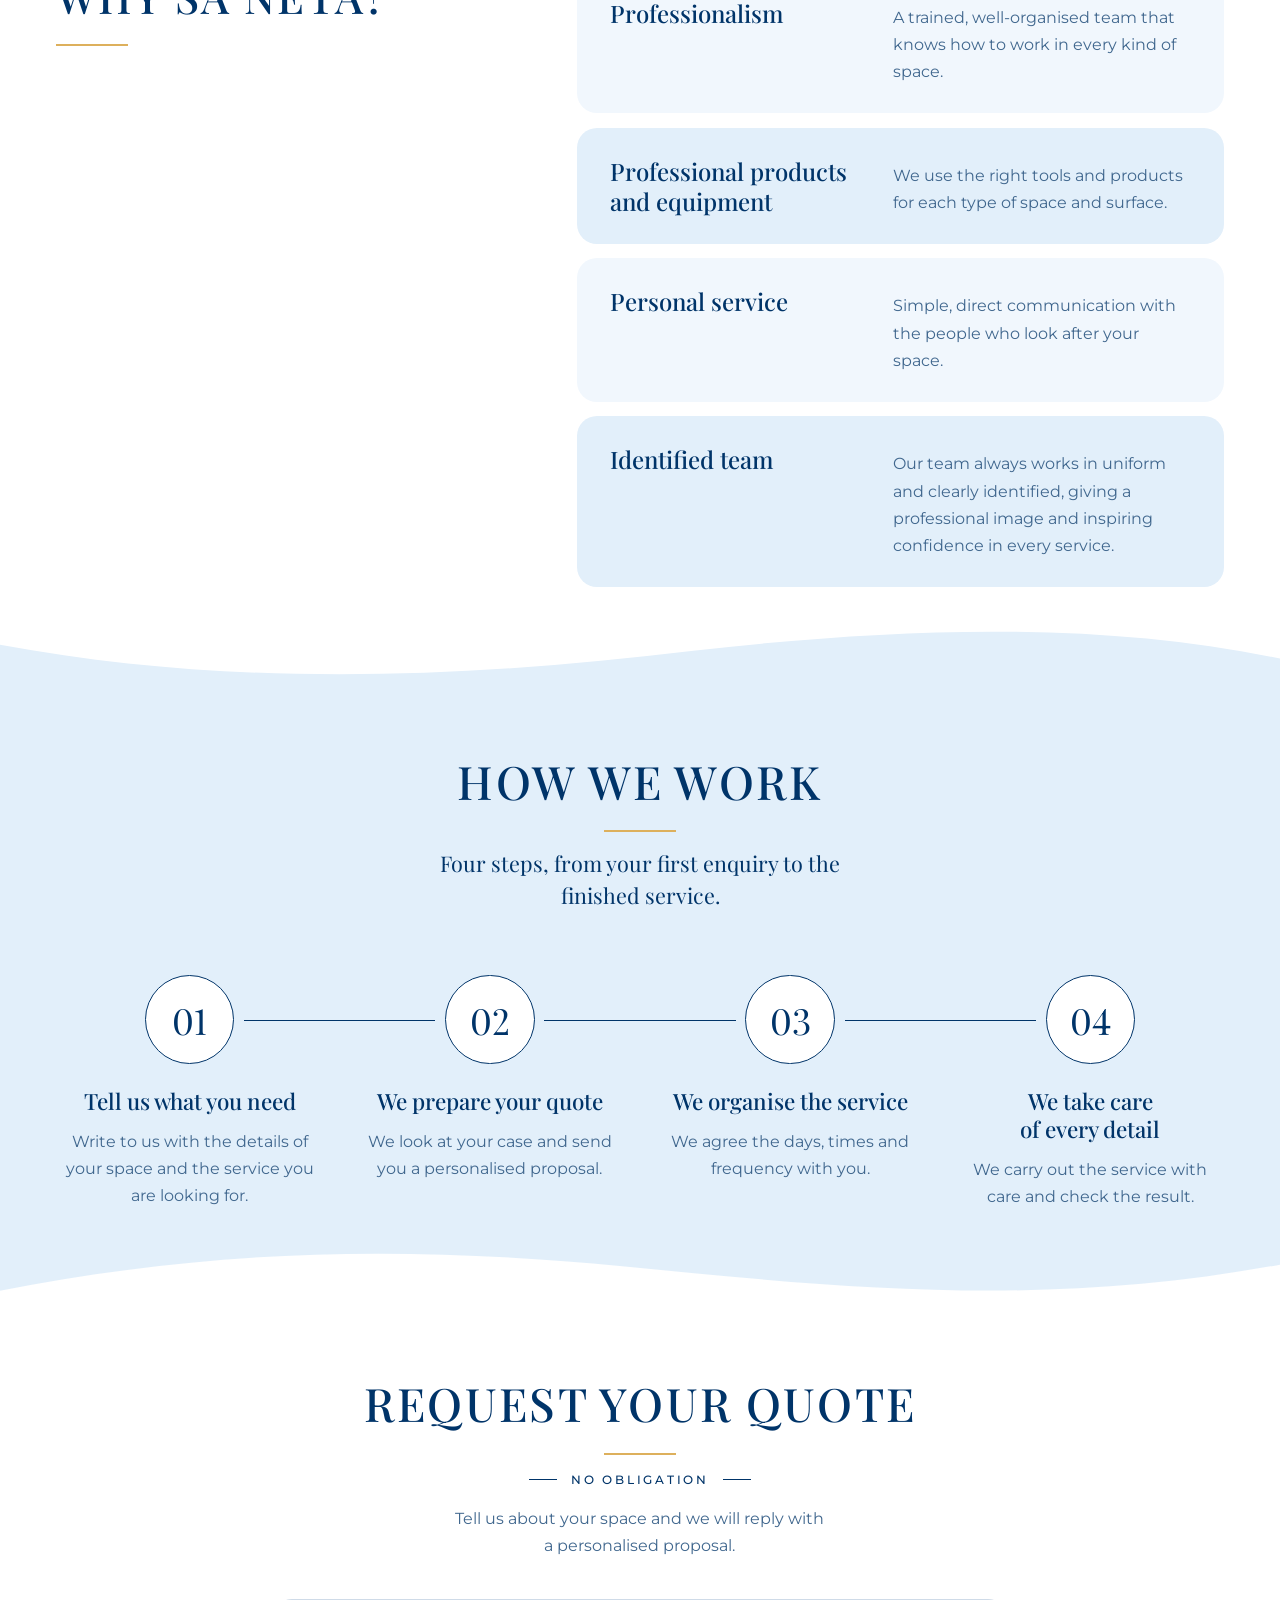
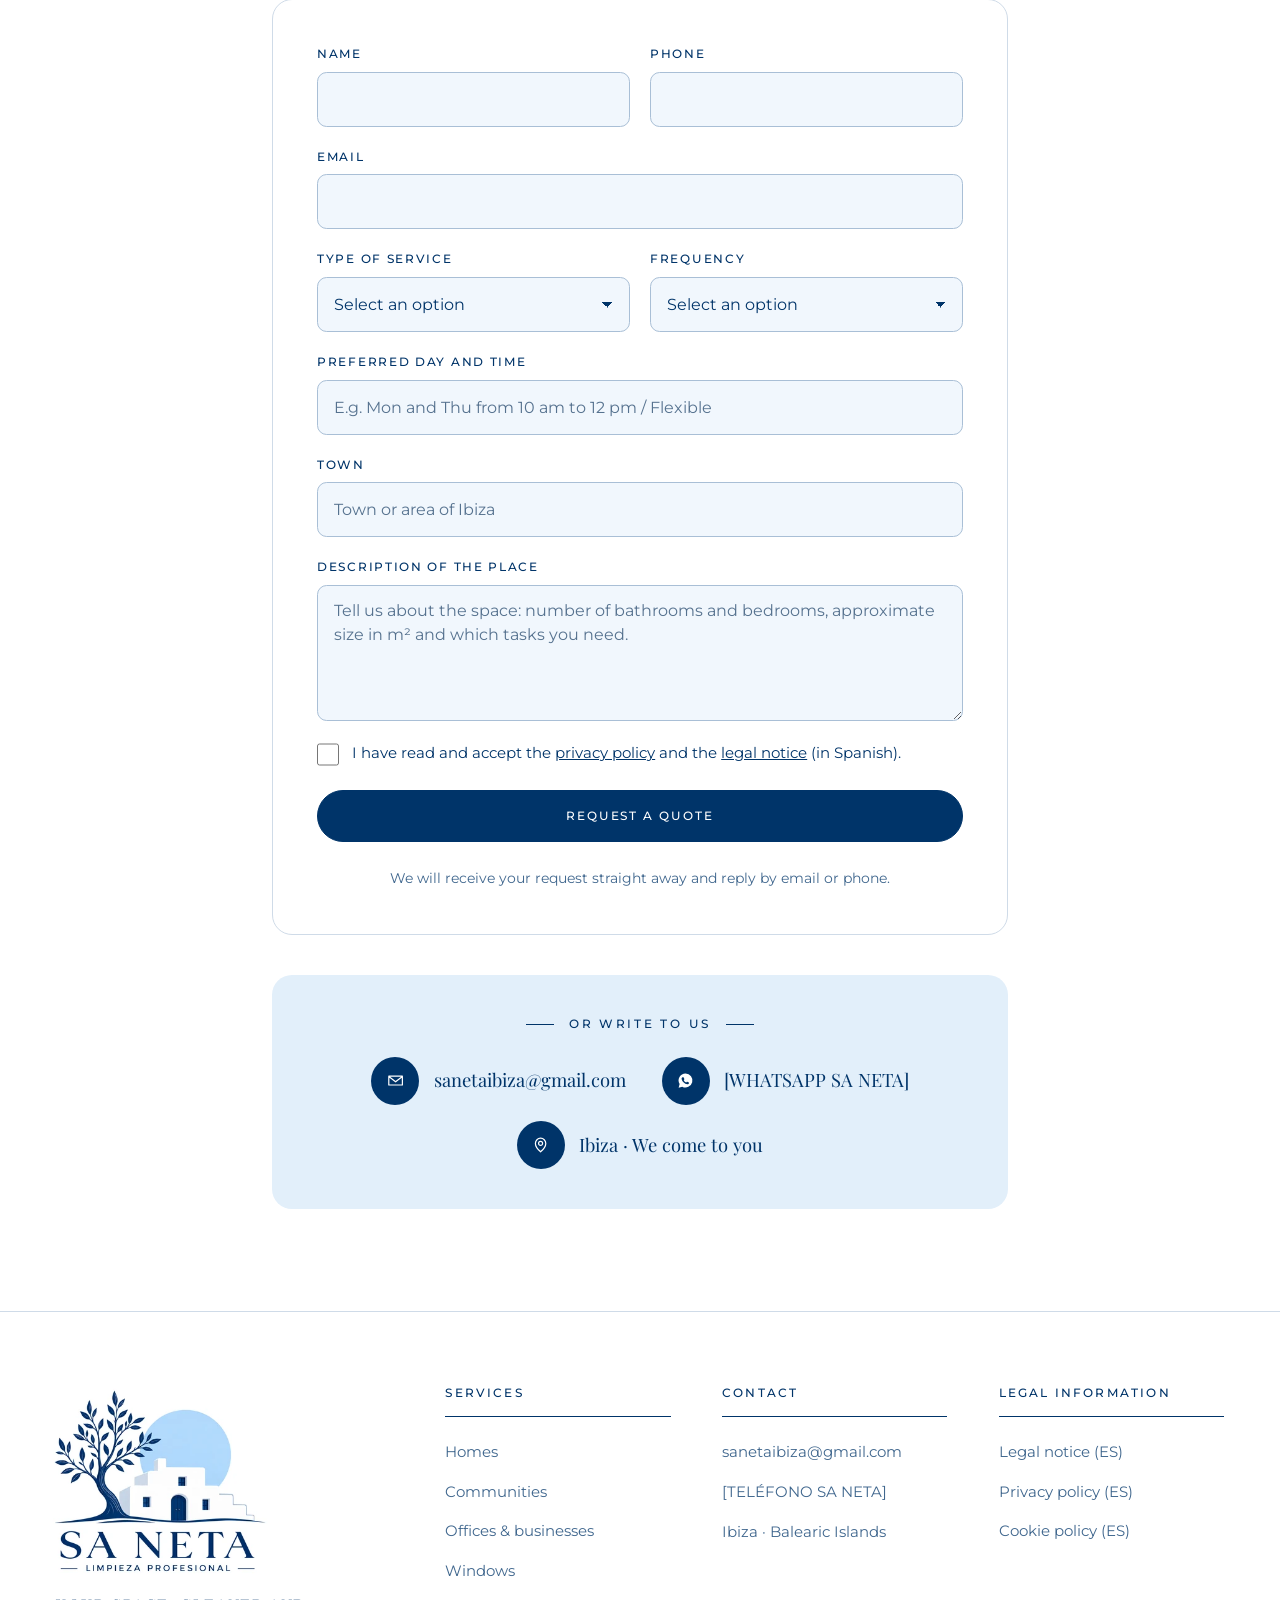
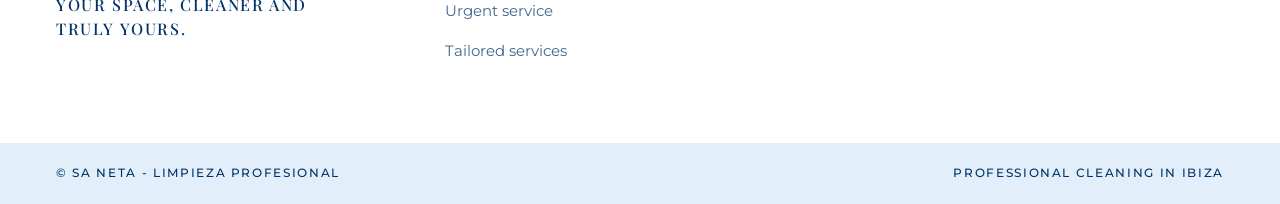
==== commit a45bd920: "Add files via upload" ====
--- a/en/index.html
+++ b/en/index.html
@@ -250,7 +250,7 @@
               <span class="service-icon" aria-hidden="true"><svg viewBox="0 0 48 48"><path d="M9 23 24 10l15 13M13 20v18h22V20M20 38V28h8v10M31 13.5V10h3.5v6.5"/></svg></span>
             </div>
             <h3><span class="sr-only">Cleaning: </span>Homes &amp; villas</h3>
-            <p>Professional cleaning for people who want to enjoy a clean, well-kept and welcoming home. And if you need it, we can also take care of your bed linen and towels.</p>
+            <p>Professional cleaning for homes that want to enjoy a clean, well-kept space. We can also wash your bed linen and towels.</p>
           </article>
           <article class="service" data-reveal>
             <div class="service-top">
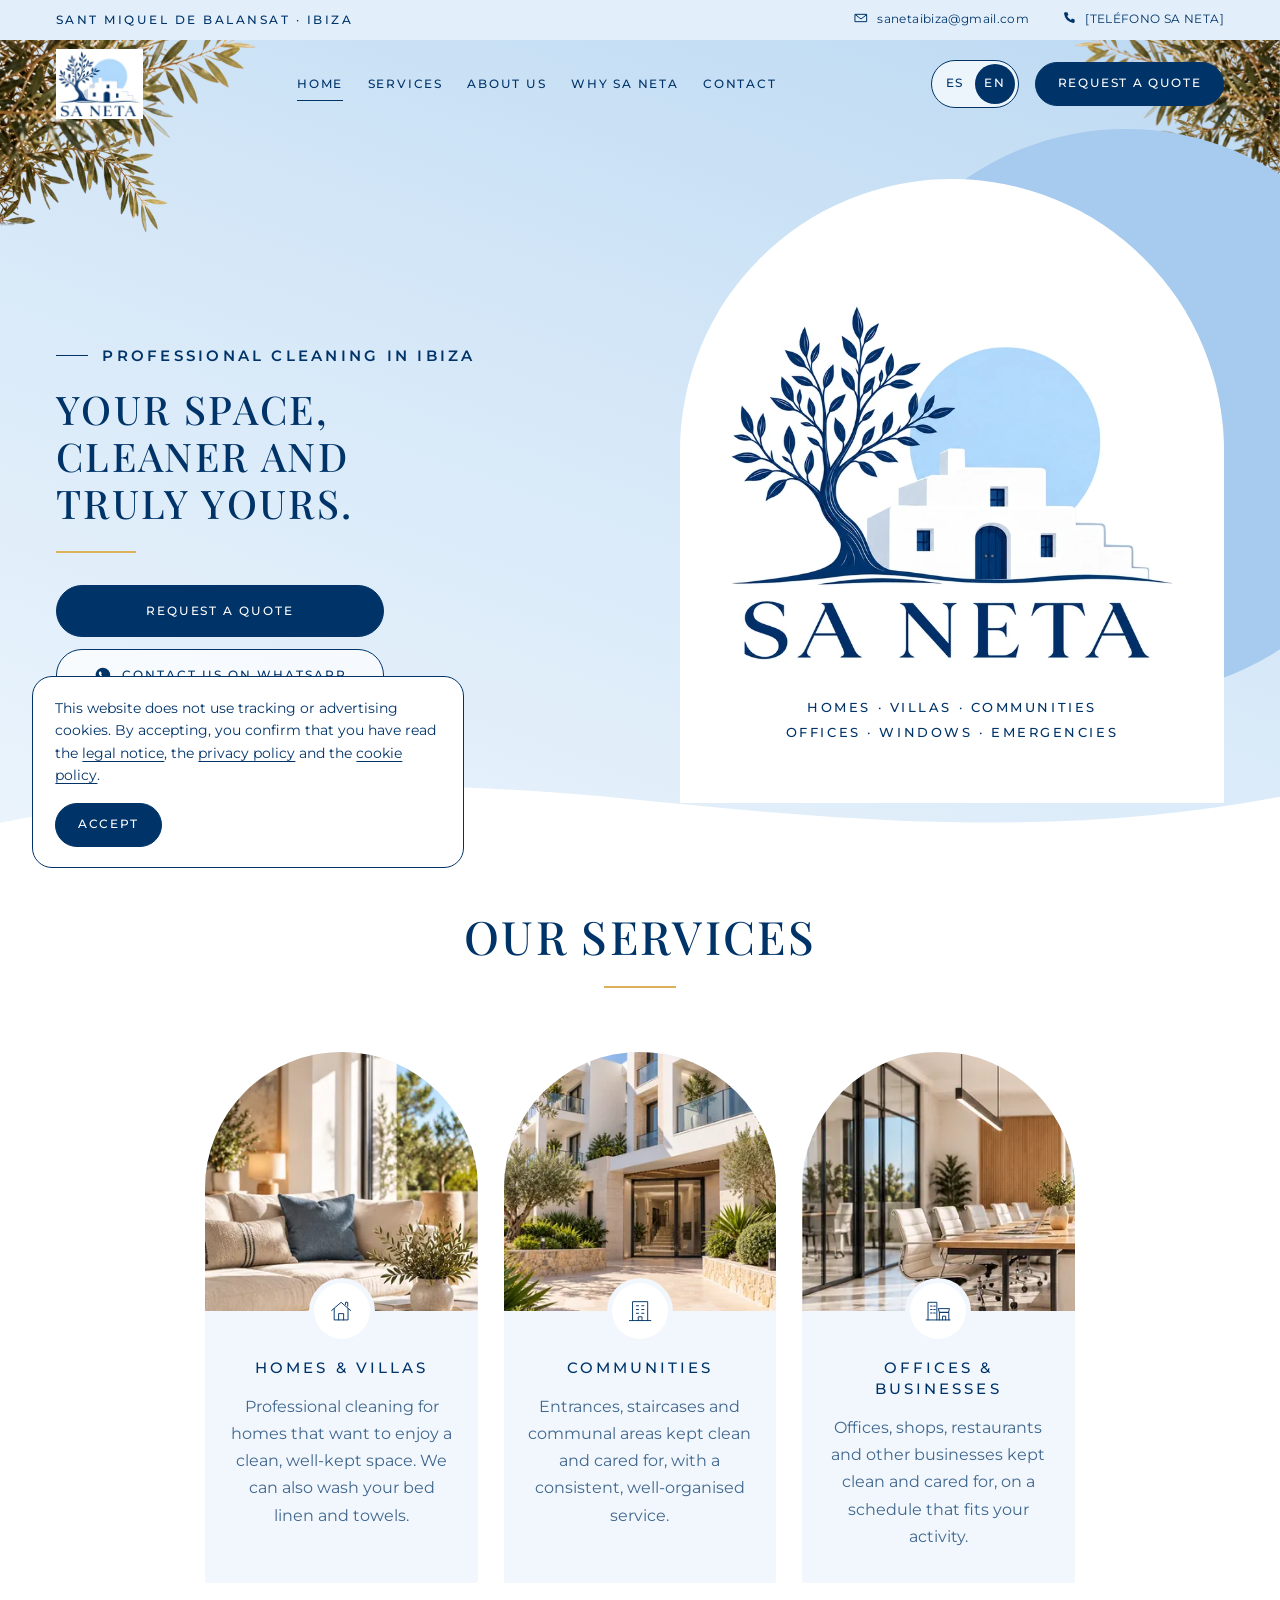
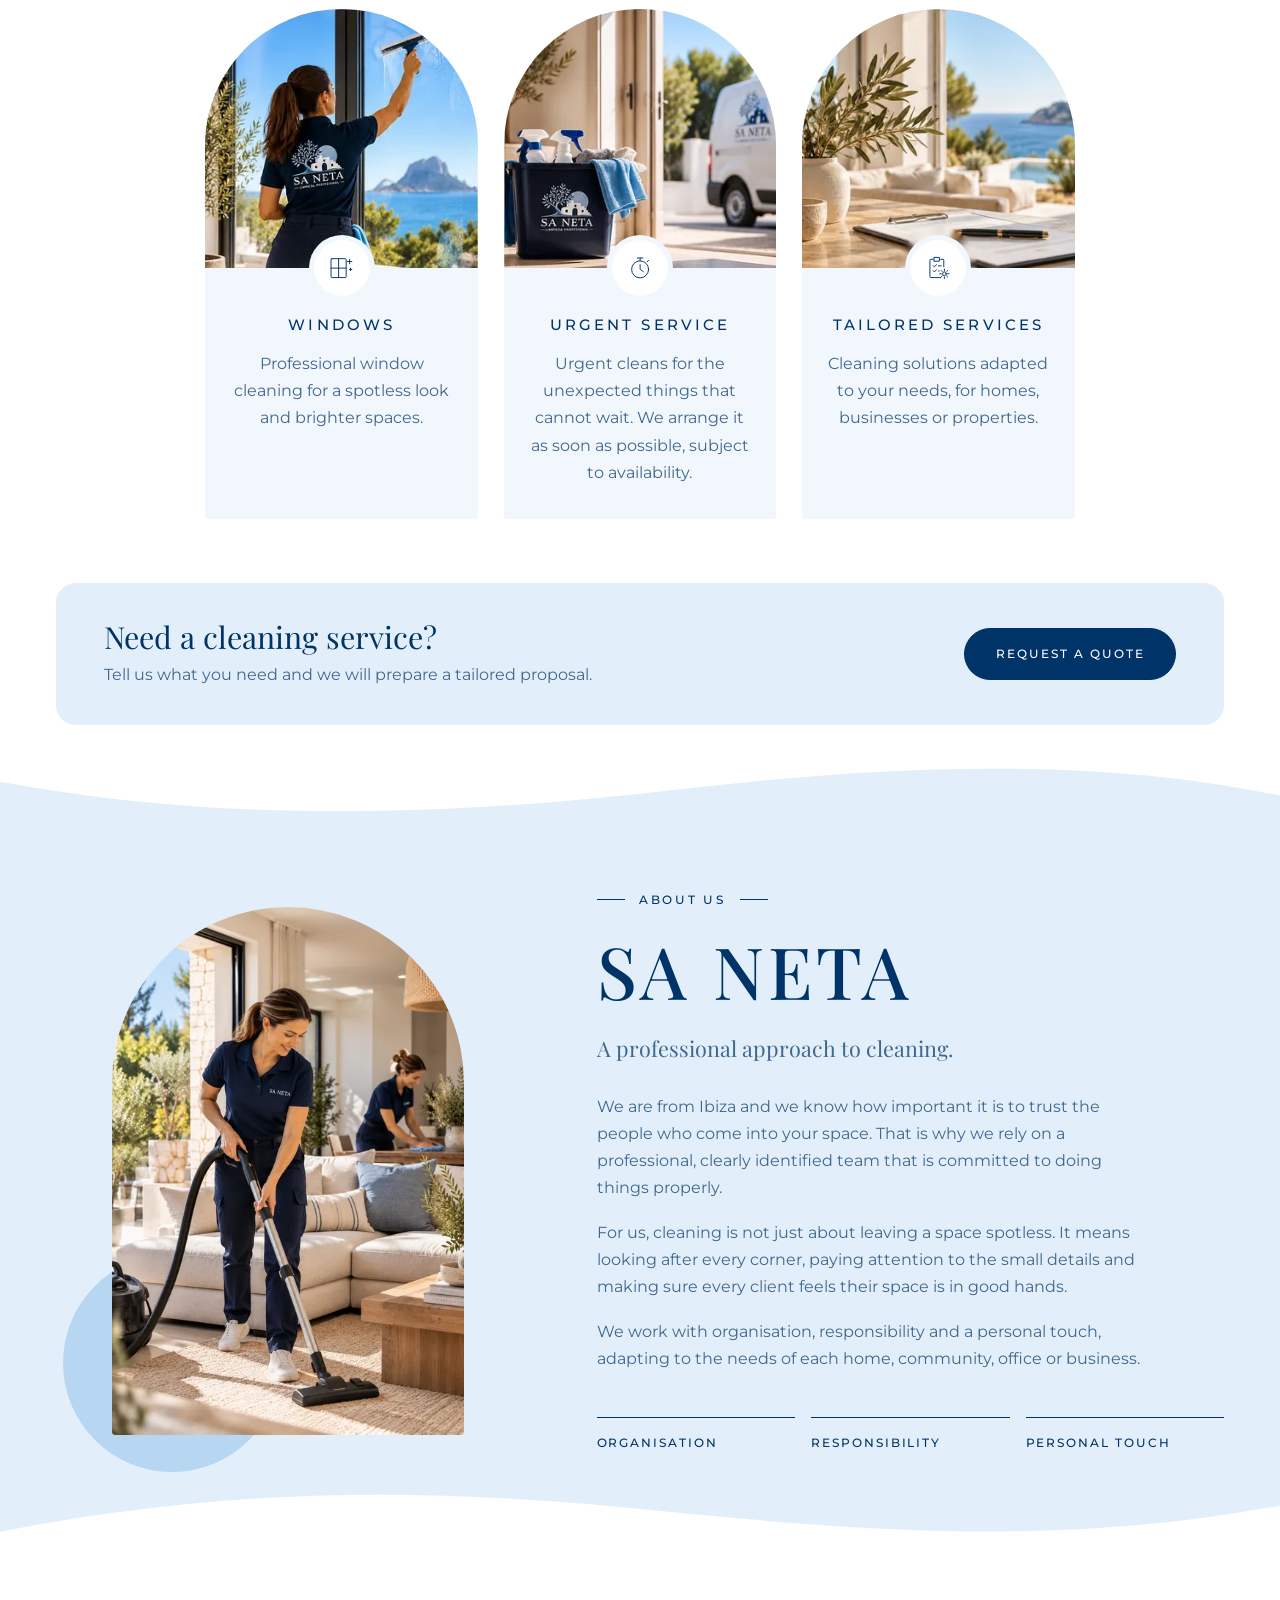
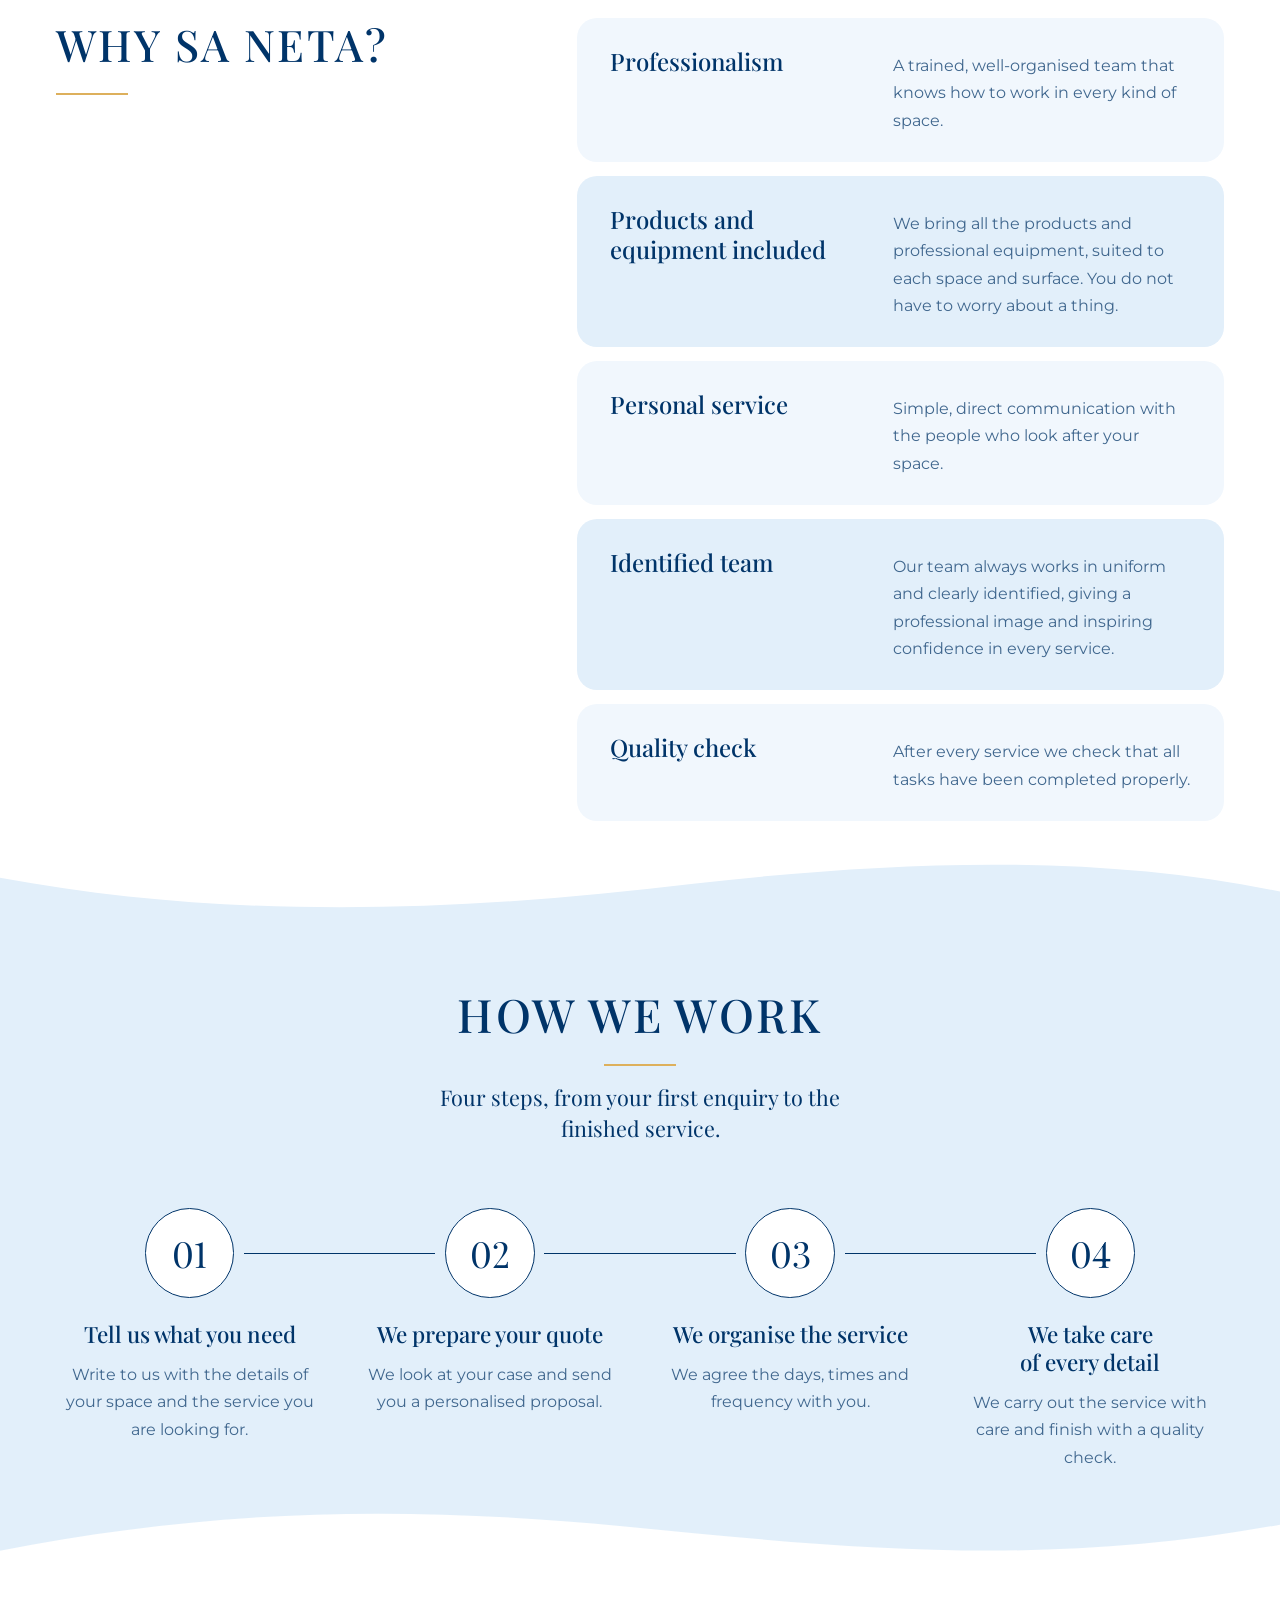
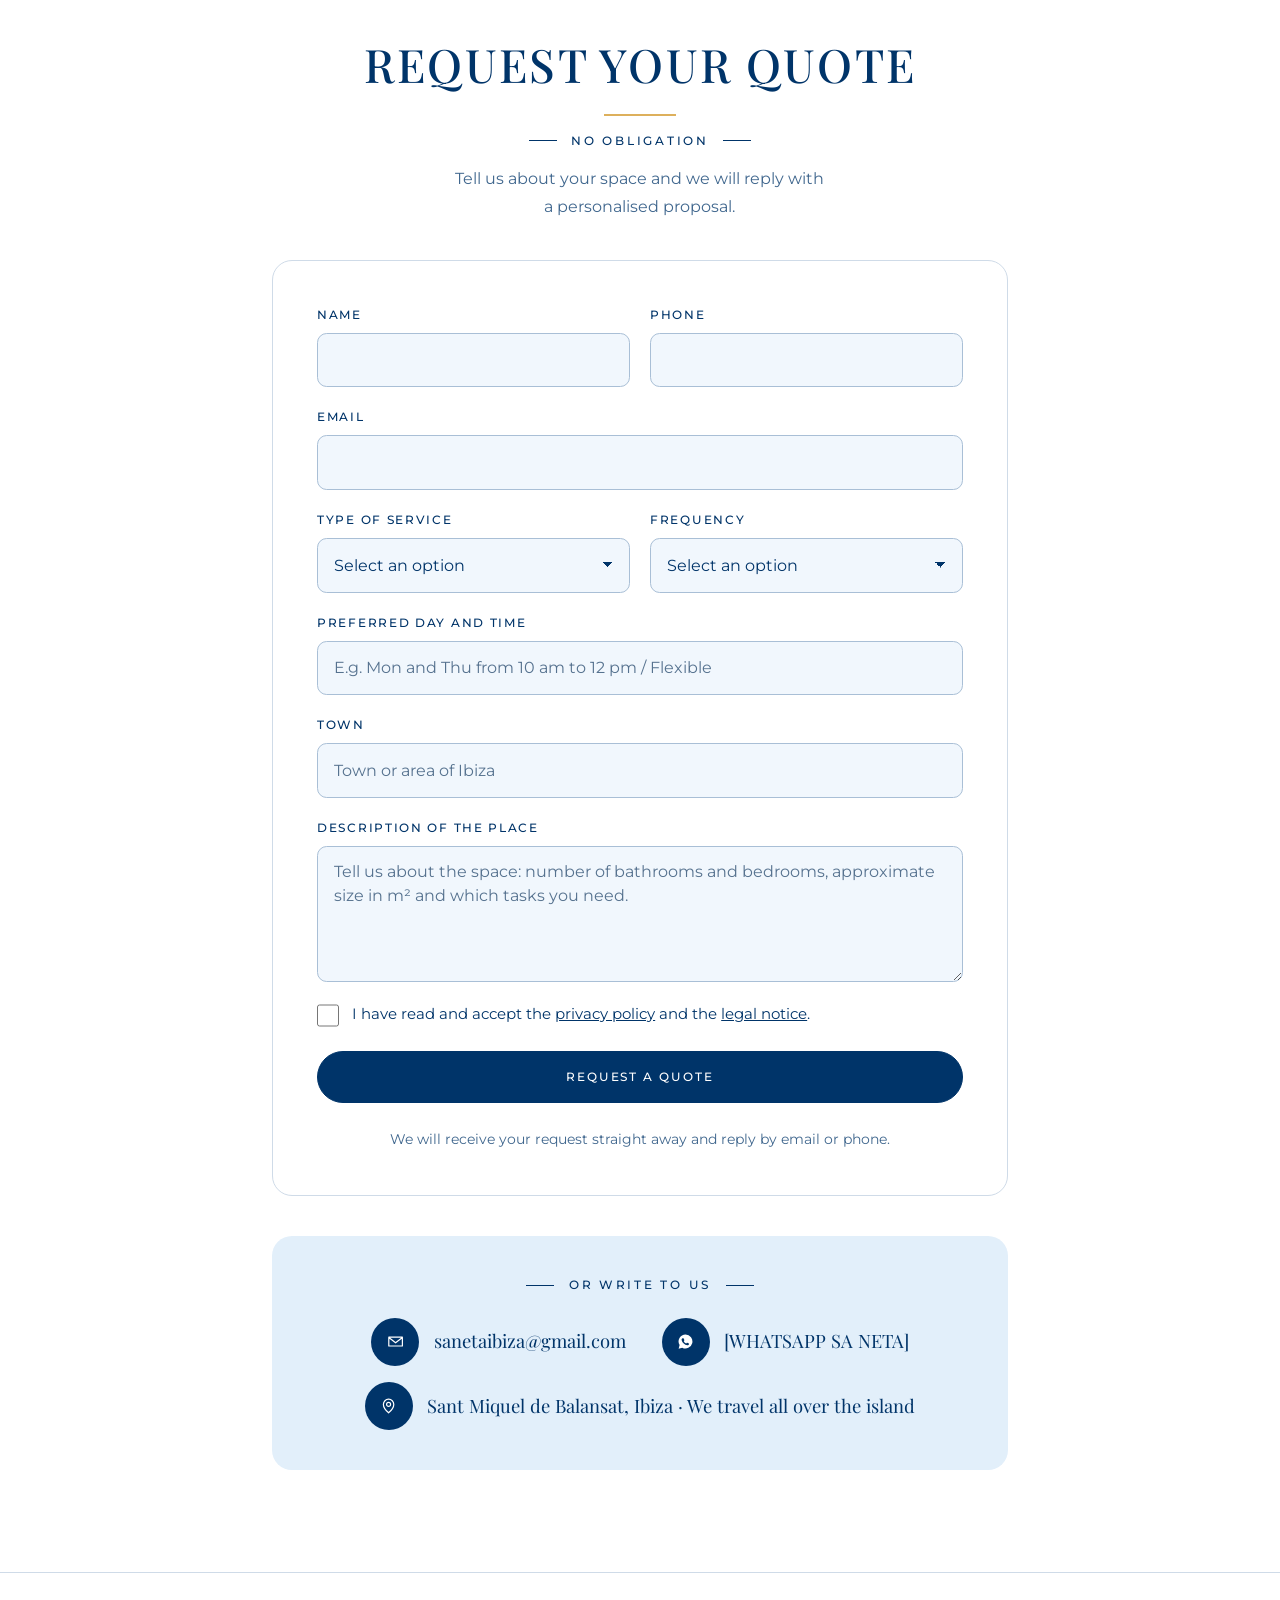
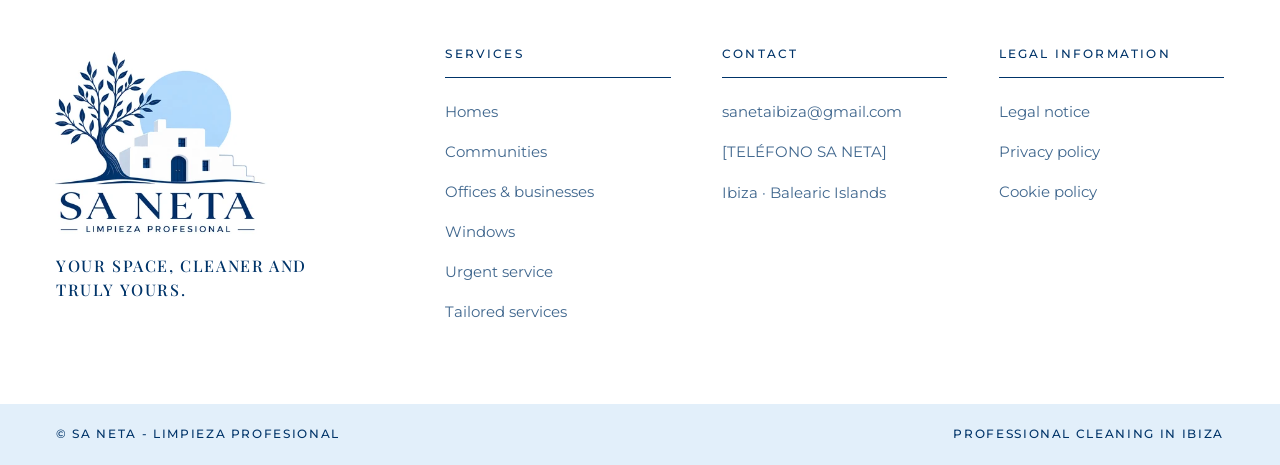
==== commit 9e41718e: "Add files via upload" ====
--- a/en/index.html
+++ b/en/index.html
@@ -50,7 +50,7 @@
   <link rel="preload" as="image" type="image/webp" fetchpriority="high" href="../assets/logo-simple-720.webp"
         imagesrcset="../assets/logo-simple-360.webp 360w, ../assets/logo-simple-720.webp 720w" imagesizes="(max-width: 899px) 62vw, 26rem">
 
-  <link rel="stylesheet" href="../css/styles.css?v=20261102a">
+  <link rel="stylesheet" href="../css/styles.css?v=20261124b">
 
   <!-- Datos estructurados (schema.org). Solo contienen información real.
        La web, el logo y el teléfono se añaden solos desde js/config.js (SITE_URL, PHONE) cuando dejan de estar entre corchetes.
@@ -105,7 +105,7 @@
         "itemOffered": {
           "@type": "Service",
           "name": "Office and business cleaning in Ibiza",
-          "description": "Offices, shops, restaurants and other businesses kept clean, tidy and ready for the day ahead.",
+          "description": "Offices, shops, restaurants and other businesses kept clean and cared for, on a schedule that fits your activity.",
           "areaServed": "Ibiza"
         }
       },
@@ -123,7 +123,7 @@
         "itemOffered": {
           "@type": "Service",
           "name": "Urgent cleaning in Ibiza",
-          "description": "Urgent cleans for the unexpected things that cannot wait.",
+          "description": "Urgent cleans for the unexpected things that cannot wait, subject to availability.",
           "areaServed": "Ibiza"
         }
       },
@@ -148,7 +148,7 @@
   <!-- ================= BARRA SUPERIOR (ordenador) ================= -->
   <div class="topbar">
     <div class="wrap topbar-inner">
-      <p class="topbar-place">Ibiza · Balearic Islands</p>
+      <p class="topbar-place">Sant Miquel de Balansat · Ibiza</p>
       <ul class="topbar-contact">
         <li><a data-link="email" href="mailto:sanetaibiza@gmail.com"><svg class="icon icon-line" viewBox="0 0 24 24" aria-hidden="true"><path d="M3.5 6.5h17v11h-17Zm0 .5 8.5 6.5 8.5-6.5"/></svg><span data-var="EMAIL">sanetaibiza@gmail.com</span></a></li>
         <li><a data-link="phone" href="#contacto"><svg class="icon" viewBox="0 0 24 24" aria-hidden="true"><path d="M6.6 3.5h3l1.5 4-2 1.6a12 12 0 0 0 5.8 5.8l1.6-2 4 1.5v3a2 2 0 0 1-2.2 2A16.5 16.5 0 0 1 4.6 5.7a2 2 0 0 1 2-2.2Z"/></svg><span data-var="PHONE">[TELÉFONO SA NETA]</span></a></li>
@@ -274,7 +274,7 @@
               <span class="service-icon" aria-hidden="true"><svg viewBox="0 0 48 48"><path d="M8 38V10h14v28M12 16h2.5M17 16h2.5M12 21.5h2.5M17 21.5h2.5M12 27h2.5M17 27h2.5M26 38V26h15v12M25 20h17l-1.5 6h-14ZM31 38v-6h5v6M5 38h38"/></svg></span>
             </div>
             <h3><span class="sr-only">Cleaning: </span>Offices &amp; businesses</h3>
-            <p>Offices, shops, restaurants and other businesses kept clean, tidy and ready for the day ahead.</p>
+            <p>Offices, shops, restaurants and other businesses kept clean and cared for, on a schedule that fits your activity.</p>
           </article>
           <article class="service" data-reveal>
             <div class="service-top">
@@ -298,7 +298,7 @@
               <span class="service-icon" aria-hidden="true"><svg viewBox="0 0 48 48"><circle cx="24" cy="26" r="13.5"/><path d="M24 18.5V26l5 3.5M19.5 8h9M24 8v4.5M35 14l2.5-2.5"/></svg></span>
             </div>
             <h3><span class="sr-only">Cleaning: </span>Urgent service</h3>
-            <p>Urgent cleans for the unexpected things that cannot wait. We arrange the service as soon as possible.</p>
+            <p>Urgent cleans for the unexpected things that cannot wait. We arrange it as soon as possible, subject to availability.</p>
           </article>
           <article class="service" data-reveal>
             <div class="service-top">
@@ -369,8 +369,8 @@
               <p>A trained, well-organised team that knows how to work in every kind of space.</p>
             </li>
             <li class="reason" data-reveal>
-              <h3>Professional products and equipment</h3>
-              <p>We use the right tools and products for each type of space and surface.</p>
+              <h3>Products and equipment included</h3>
+              <p>We bring all the products and professional equipment, suited to each space and surface. You do not have to worry about a thing.</p>
             </li>
             <li class="reason" data-reveal>
               <h3>Personal service</h3>
@@ -379,6 +379,10 @@
             <li class="reason" data-reveal>
               <h3>Identified team</h3>
               <p>Our team always works in uniform and clearly identified, giving a professional image and inspiring confidence in every service.</p>
+            </li>
+            <li class="reason" data-reveal>
+              <h3>Quality check</h3>
+              <p>After every service we check that all tasks have been completed properly.</p>
             </li>
         </ul>
       </div>
@@ -412,7 +416,7 @@
           <li class="step" data-reveal>
             <span class="step-num" aria-hidden="true">04</span>
             <h3>We take care of every detail</h3>
-            <p>We carry out the service with care and check the result.</p>
+            <p>We carry out the service with care and finish with a quality check.</p>
           </li>
           </ol>
       </div>
@@ -550,7 +554,7 @@
             </div>
             <div class="field field-wide field-check">
               <input id="f-privacidad" name="privacidad" type="checkbox" required>
-              <label for="f-privacidad">I have read and accept the <a href="../politica-privacidad.html">privacy policy</a> and the <a href="../aviso-legal.html">legal notice</a> (in Spanish).</label>
+              <label for="f-privacidad">I have read and accept the <a href="politica-privacidad.html">privacy policy</a> and the <a href="aviso-legal.html">legal notice</a>.</label>
             </div>
           </div>
 
@@ -581,7 +585,7 @@
             </li>
             <li>
               <span class="contact-icon" aria-hidden="true"><svg class="icon icon-line" viewBox="0 0 24 24" aria-hidden="true"><path d="M12 21s6.5-5.6 6.5-10.5a6.5 6.5 0 0 0-13 0C5.5 15.400 12 21 12 21Zm0-8a2.5 2.5 0 1 0 0-5 2.5 2.5 0 0 0 0 5Z"/></svg></span>
-              <span>Ibiza · We come to you</span>
+              <span>Sant Miquel de Balansat, Ibiza · We travel all over the island</span>
             </li>
           </ul>
         </div>
@@ -621,9 +625,9 @@
       <div class="footer-col">
         <h2 class="footer-title">Legal information</h2>
         <ul>
-          <li><a href="../aviso-legal.html" hreflang="es">Legal notice (ES)</a></li>
-          <li><a href="../politica-privacidad.html" hreflang="es">Privacy policy (ES)</a></li>
-          <li><a href="../politica-cookies.html" hreflang="es">Cookie policy (ES)</a></li>
+          <li><a href="aviso-legal.html">Legal notice</a></li>
+          <li><a href="politica-privacidad.html">Privacy policy</a></li>
+          <li><a href="politica-cookies.html">Cookie policy</a></li>
         </ul>
       </div>
     </div>
@@ -652,6 +656,6 @@
   </nav>
 
   <script src="../js/config.js?v=20261103b" defer></script>
-  <script src="../js/main.js?v=20261103c" defer></script>
+  <script src="../js/main.js?v=20261124b" defer></script>
 </body>
 </html>
--- a/css/styles.css
+++ b/css/styles.css
@@ -266,7 +266,7 @@
   display: none;
   width: 3rem; height: 3rem; padding: 0;
   align-items: center; justify-content: center;
-  background: rgba(255, 255, 255, .7); border: 1px solid var(--navy); border-radius: 50%;
+  background: var(--white); border: 1px solid var(--navy); border-radius: 50%;  /* opaco: la rama de olivo no se ve a través del botón */
   color: var(--navy); cursor: pointer;
 }
 .menu-toggle-bars { display: grid; gap: 5px; width: 1.25rem; }
